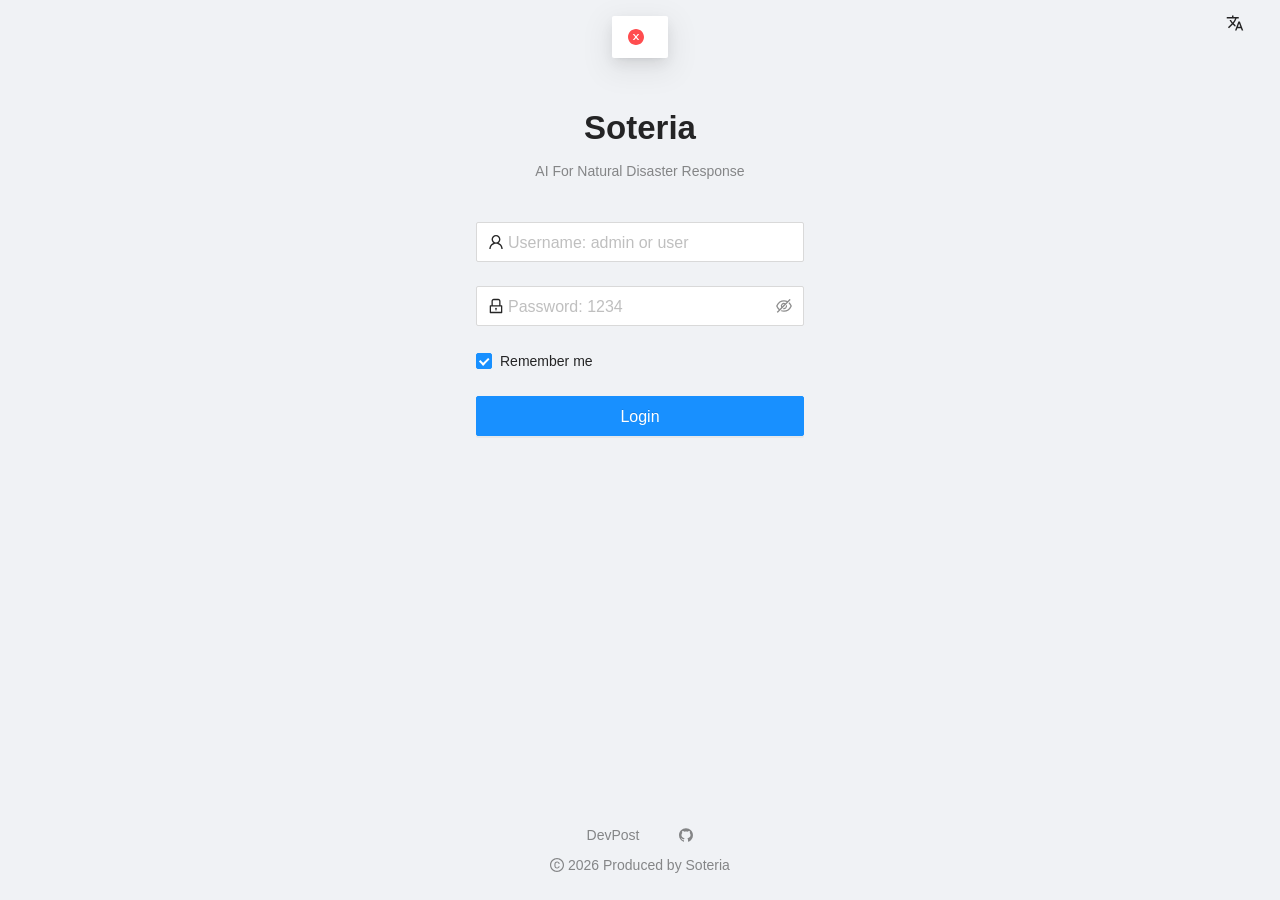
==== dashboard/index.html @ 2364e19b "Deploying to prod from main @ 6a1046cf093e314a1d340c19f1ff20888f587f50 🚀" ====
<!DOCTYPE html>
<html lang="en">
  <head>
    <meta charset="UTF-8" />
    <meta http-equiv="X-UA-Compatible" content="IE=edge" />
    <meta
      name="keywords"
      content="antd,umi,umijs,ant design,Scaffolding, layout, Ant Design, project, Pro, admin, console, homepage, out-of-the-box, middle and back office, solution, component library"
    />
    <meta
      name="description"
      content="
    An out-of-box UI solution for enterprise applications as a React boilerplate."
    />
    <meta
      name="description"
      content="
      Out-of-the-box mid-stage front-end/design solution."
    />
    <meta
      name="viewport"
      content="width=device-width, initial-scale=1.0, maximum-scale=1.0, user-scalable=0"
    />
    <title>Ant Design Pro</title>
    <link rel="icon" href="/favicon.ico" type="image/x-icon" />
    <link rel="stylesheet" href="/umi.eb49c230.css" />
    <script>
      window.routerBase = "/";
    </script>
    <script>
      //! umi version: 3.5.20
    </script>
  </head>
  <body>
    <noscript>
      <div class="noscript-container">
        Hi there! Please
        <div class="noscript-enableJS">
          <a
            href="https://www.enablejavascript.io/en"
            target="_blank"
            rel="noopener noreferrer"
          >
            <b>enable Javascript</b>
          </a>
        </div>
        in your browser to use Ant Design, Out-of-the-box mid-stage front/design
        solution!
      </div>
    </noscript>
    <div id="root">
      <style>
        html,
        body,
        #root {
          height: 100%;
          margin: 0;
          padding: 0;
        }
        #root {
          background-repeat: no-repeat;
          background-size: 100% auto;
        }
        .noscript-container {
          display: flex;
          align-content: center;
          justify-content: center;
          margin-top: 90px;
          font-size: 20px;
          font-family: "Lucida Sans", "Lucida Sans Regular", "Lucida Grande",
            "Lucida Sans Unicode", Geneva, Verdana, sans-serif;
        }
        .noscript-enableJS {
          padding-right: 3px;
          padding-left: 3px;
        }
        .page-loading-warp {
          display: flex;
          align-items: center;
          justify-content: center;
          padding: 98px;
        }
        .ant-spin {
          position: absolute;
          display: none;
          -webkit-box-sizing: border-box;
          box-sizing: border-box;
          margin: 0;
          padding: 0;
          color: rgba(0, 0, 0, 0.65);
          color: #1890ff;
          font-size: 14px;
          font-variant: tabular-nums;
          line-height: 1.5;
          text-align: center;
          list-style: none;
          opacity: 0;
          -webkit-transition: -webkit-transform 0.3s
            cubic-bezier(0.78, 0.14, 0.15, 0.86);
          transition: -webkit-transform 0.3s
            cubic-bezier(0.78, 0.14, 0.15, 0.86);
          transition: transform 0.3s cubic-bezier(0.78, 0.14, 0.15, 0.86);
          transition: transform 0.3s cubic-bezier(0.78, 0.14, 0.15, 0.86),
            -webkit-transform 0.3s cubic-bezier(0.78, 0.14, 0.15, 0.86);
          -webkit-font-feature-settings: "tnum";
          font-feature-settings: "tnum";
        }

        .ant-spin-spinning {
          position: static;
          display: inline-block;
          opacity: 1;
        }

        .ant-spin-dot {
          position: relative;
          display: inline-block;
          width: 20px;
          height: 20px;
          font-size: 20px;
        }

        .ant-spin-dot-item {
          position: absolute;
          display: block;
          width: 9px;
          height: 9px;
          background-color: #1890ff;
          border-radius: 100%;
          -webkit-transform: scale(0.75);
          -ms-transform: scale(0.75);
          transform: scale(0.75);
          -webkit-transform-origin: 50% 50%;
          -ms-transform-origin: 50% 50%;
          transform-origin: 50% 50%;
          opacity: 0.3;
          -webkit-animation: antspinmove 1s infinite linear alternate;
          animation: antSpinMove 1s infinite linear alternate;
        }

        .ant-spin-dot-item:nth-child(1) {
          top: 0;
          left: 0;
        }

        .ant-spin-dot-item:nth-child(2) {
          top: 0;
          right: 0;
          -webkit-animation-delay: 0.4s;
          animation-delay: 0.4s;
        }

        .ant-spin-dot-item:nth-child(3) {
          right: 0;
          bottom: 0;
          -webkit-animation-delay: 0.8s;
          animation-delay: 0.8s;
        }

        .ant-spin-dot-item:nth-child(4) {
          bottom: 0;
          left: 0;
          -webkit-animation-delay: 1.2s;
          animation-delay: 1.2s;
        }

        .ant-spin-dot-spin {
          -webkit-transform: rotate(45deg);
          -ms-transform: rotate(45deg);
          transform: rotate(45deg);
          -webkit-animation: antrotate 1.2s infinite linear;
          animation: antRotate 1.2s infinite linear;
        }

        .ant-spin-lg .ant-spin-dot {
          width: 32px;
          height: 32px;
          font-size: 32px;
        }

        .ant-spin-lg .ant-spin-dot i {
          width: 14px;
          height: 14px;
        }

        @media all and (-ms-high-contrast: none), (-ms-high-contrast: active) {
          .ant-spin-blur {
            background: #fff;
            opacity: 0.5;
          }
        }

        @-webkit-keyframes antSpinMove {
          to {
            opacity: 1;
          }
        }

        @keyframes antSpinMove {
          to {
            opacity: 1;
          }
        }

        @-webkit-keyframes antRotate {
          to {
            -webkit-transform: rotate(405deg);
            transform: rotate(405deg);
          }
        }

        @keyframes antRotate {
          to {
            -webkit-transform: rotate(405deg);
            transform: rotate(405deg);
          }
        }
      </style>
      <div
        style="
          display: flex;
          flex-direction: column;
          align-items: center;
          justify-content: center;
          height: 100%;
          min-height: 420px;
        "
      >
        <img src="/pro_icon.svg" alt="logo" width="256" />
        <div class="page-loading-warp">
          <div class="ant-spin ant-spin-lg ant-spin-spinning">
            <span class="ant-spin-dot ant-spin-dot-spin"
              ><i class="ant-spin-dot-item"></i><i class="ant-spin-dot-item"></i
              ><i class="ant-spin-dot-item"></i><i class="ant-spin-dot-item"></i
            ></span>
          </div>
        </div>
        <div
          style="display: flex; align-items: center; justify-content: center"
        >
          <img
            src="https://gw.alipayobjects.com/zos/rmsportal/KDpgvguMpGfqaHPjicRK.svg"
            width="32"
            style="margin-right: 8px"
          />
          Ant Design
        </div>
      </div>
    </div>

    <script src="/umi.429c5b9d.js"></script>
  </body>
</html>
---- umi.eb49c230.css ----
[class*=ant-]::-ms-clear,[class*=ant-] input::-ms-clear,[class*=ant-] input::-ms-reveal,[class^=ant-]::-ms-clear,[class^=ant-] input::-ms-clear,[class^=ant-] input::-ms-reveal{display:none}body,html{width:100%;height:100%}input::-ms-clear,input::-ms-reveal{display:none}*,:after,:before{box-sizing:border-box}html{font-family:sans-serif;line-height:1.15;-webkit-text-size-adjust:100%;-ms-text-size-adjust:100%;-ms-overflow-style:scrollbar;-webkit-tap-highlight-color:rgba(0,0,0,0)}@-ms-viewport{width:device-width}body{margin:0;color:rgba(0,0,0,.85);font-size:14px;font-family:-apple-system,BlinkMacSystemFont,"Segoe UI",Roboto,"Helvetica Neue",Arial,"Noto Sans",sans-serif,"Apple Color Emoji","Segoe UI Emoji","Segoe UI Symbol","Noto Color Emoji";font-variant:tabular-nums;line-height:1.5715;background-color:#fff;font-feature-settings:"tnum","tnum"}[tabindex="-1"]:focus{outline:none!important}hr{box-sizing:content-box;height:0;overflow:visible}h1,h2,h3,h4,h5,h6{margin-top:0;margin-bottom:.5em;color:rgba(0,0,0,.85);font-weight:500}p{margin-top:0;margin-bottom:1em}abbr[data-original-title],abbr[title]{text-decoration:underline;-webkit-text-decoration:underline dotted;text-decoration:underline dotted;border-bottom:0;cursor:help}address{margin-bottom:1em;font-style:normal;line-height:inherit}input[type=number],input[type=password],input[type=text],textarea{-webkit-appearance:none}dl,ol,ul{margin-top:0;margin-bottom:1em}ol ol,ol ul,ul ol,ul ul{margin-bottom:0}dt{font-weight:500}dd{margin-bottom:.5em;margin-left:0}blockquote{margin:0 0 1em}dfn{font-style:italic}b,strong{font-weight:bolder}small{font-size:80%}sub,sup{position:relative;font-size:75%;line-height:0;vertical-align:baseline}sub{bottom:-.25em}sup{top:-.5em}a{color:#1890ff;text-decoration:none;background-color:transparent;outline:none;cursor:pointer;transition:color .3s;-webkit-text-decoration-skip:objects}a:hover{color:#40a9ff}a:active{color:#096dd9}a:active,a:hover{text-decoration:none;outline:0}a:focus{text-decoration:none;outline:0}a[disabled]{color:rgba(0,0,0,.25);cursor:not-allowed}code,kbd,pre,samp{font-size:1em;font-family:"SFMono-Regular",Consolas,"Liberation Mono",Menlo,Courier,monospace}pre{margin-top:0;margin-bottom:1em;overflow:auto}figure{margin:0 0 1em}img{vertical-align:middle;border-style:none}[role=button],a,area,button,input:not([type=range]),label,select,summary,textarea{touch-action:manipulation}table{border-collapse:collapse}caption{padding-top:.75em;padding-bottom:.3em;color:rgba(0,0,0,.45);text-align:left;caption-side:bottom}button,input,optgroup,select,textarea{margin:0;color:inherit;font-size:inherit;font-family:inherit;line-height:inherit}button,input{overflow:visible}button,select{text-transform:none}[type=reset],[type=submit],button,html [type=button]{-webkit-appearance:button}[type=button]::-moz-focus-inner,[type=reset]::-moz-focus-inner,[type=submit]::-moz-focus-inner,button::-moz-focus-inner{padding:0;border-style:none}input[type=checkbox],input[type=radio]{box-sizing:border-box;padding:0}input[type=date],input[type=datetime-local],input[type=month],input[type=time]{-webkit-appearance:listbox}textarea{overflow:auto;resize:vertical}fieldset{min-width:0;margin:0;padding:0;border:0}legend{display:block;width:100%;max-width:100%;margin-bottom:.5em;padding:0;color:inherit;font-size:1.5em;line-height:inherit;white-space:normal}progress{vertical-align:baseline}[type=number]::-webkit-inner-spin-button,[type=number]::-webkit-outer-spin-button{height:auto}[type=search]{outline-offset:-2px;-webkit-appearance:none}[type=search]::-webkit-search-cancel-button,[type=search]::-webkit-search-decoration{-webkit-appearance:none}::-webkit-file-upload-button{font:inherit;-webkit-appearance:button}output{display:inline-block}summary{display:list-item}template{display:none}[hidden]{display:none!important}mark{padding:.2em;background-color:#feffe6}::selection{color:#fff;background:#1890ff}.clearfix:before{display:table;content:""}.clearfix:after{display:table;clear:both;content:""}.anticon{display:inline-block;color:inherit;font-style:normal;line-height:0;text-align:center;text-transform:none;vertical-align:-.125em;text-rendering:optimizelegibility;-webkit-font-smoothing:antialiased;-moz-osx-font-smoothing:grayscale}.anticon>*{line-height:1}.anticon svg{display:inline-block}.anticon:before{display:none}.anticon .anticon-icon{display:block}.anticon>.anticon{line-height:0;vertical-align:0}.anticon[tabindex]{cursor:pointer}.anticon-spin:before{display:inline-block;animation:loadingCircle 1s linear infinite}.anticon-spin{display:inline-block;animation:loadingCircle 1s linear infinite}.ant-fade-appear,.ant-fade-enter{animation-duration:.2s;animation-fill-mode:both;animation-play-state:paused}.ant-fade-leave{animation-duration:.2s;animation-fill-mode:both;animation-play-state:paused}.ant-fade-appear.ant-fade-appear-active,.ant-fade-enter.ant-fade-enter-active{animation-name:antFadeIn;animation-play-state:running}.ant-fade-leave.ant-fade-leave-active{animation-name:antFadeOut;animation-play-state:running;pointer-events:none}.ant-fade-appear,.ant-fade-enter{opacity:0;animation-timing-function:linear}.ant-fade-leave{animation-timing-function:linear}@keyframes antFadeIn{0%{opacity:0}to{opacity:1}}@keyframes antFadeOut{0%{opacity:1}to{opacity:0}}.ant-move-up-appear,.ant-move-up-enter{animation-duration:.2s;animation-fill-mode:both;animation-play-state:paused}.ant-move-up-leave{animation-duration:.2s;animation-fill-mode:both;animation-play-state:paused}.ant-move-up-appear.ant-move-up-appear-active,.ant-move-up-enter.ant-move-up-enter-active{animation-name:antMoveUpIn;animation-play-state:running}.ant-move-up-leave.ant-move-up-leave-active{animation-name:antMoveUpOut;animation-play-state:running;pointer-events:none}.ant-move-up-appear,.ant-move-up-enter{opacity:0;animation-timing-function:cubic-bezier(.08,.82,.17,1)}.ant-move-up-leave{animation-timing-function:cubic-bezier(.6,.04,.98,.34)}.ant-move-down-appear,.ant-move-down-enter{animation-duration:.2s;animation-fill-mode:both;animation-play-state:paused}.ant-move-down-leave{animation-duration:.2s;animation-fill-mode:both;animation-play-state:paused}.ant-move-down-appear.ant-move-down-appear-active,.ant-move-down-enter.ant-move-down-enter-active{animation-name:antMoveDownIn;animation-play-state:running}.ant-move-down-leave.ant-move-down-leave-active{animation-name:antMoveDownOut;animation-play-state:running;pointer-events:none}.ant-move-down-appear,.ant-move-down-enter{opacity:0;animation-timing-function:cubic-bezier(.08,.82,.17,1)}.ant-move-down-leave{animation-timing-function:cubic-bezier(.6,.04,.98,.34)}.ant-move-left-appear,.ant-move-left-enter{animation-duration:.2s;animation-fill-mode:both;animation-play-state:paused}.ant-move-left-leave{animation-duration:.2s;animation-fill-mode:both;animation-play-state:paused}.ant-move-left-appear.ant-move-left-appear-active,.ant-move-left-enter.ant-move-left-enter-active{animation-name:antMoveLeftIn;animation-play-state:running}.ant-move-left-leave.ant-move-left-leave-active{animation-name:antMoveLeftOut;animation-play-state:running;pointer-events:none}.ant-move-left-appear,.ant-move-left-enter{opacity:0;animation-timing-function:cubic-bezier(.08,.82,.17,1)}.ant-move-left-leave{animation-timing-function:cubic-bezier(.6,.04,.98,.34)}.ant-move-right-appear,.ant-move-right-enter{animation-duration:.2s;animation-fill-mode:both;animation-play-state:paused}.ant-move-right-leave{animation-duration:.2s;animation-fill-mode:both;animation-play-state:paused}.ant-move-right-appear.ant-move-right-appear-active,.ant-move-right-enter.ant-move-right-enter-active{animation-name:antMoveRightIn;animation-play-state:running}.ant-move-right-leave.ant-move-right-leave-active{animation-name:antMoveRightOut;animation-play-state:running;pointer-events:none}.ant-move-right-appear,.ant-move-right-enter{opacity:0;animation-timing-function:cubic-bezier(.08,.82,.17,1)}.ant-move-right-leave{animation-timing-function:cubic-bezier(.6,.04,.98,.34)}@keyframes antMoveDownIn{0%{transform:translateY(100%);transform-origin:0 0;opacity:0}to{transform:translateY(0);transform-origin:0 0;opacity:1}}@keyframes antMoveDownOut{0%{transform:translateY(0);transform-origin:0 0;opacity:1}to{transform:translateY(100%);transform-origin:0 0;opacity:0}}@keyframes antMoveLeftIn{0%{transform:translateX(-100%);transform-origin:0 0;opacity:0}to{transform:translateX(0);transform-origin:0 0;opacity:1}}@keyframes antMoveLeftOut{0%{transform:translateX(0);transform-origin:0 0;opacity:1}to{transform:translateX(-100%);transform-origin:0 0;opacity:0}}@keyframes antMoveRightIn{0%{transform:translateX(100%);transform-origin:0 0;opacity:0}to{transform:translateX(0);transform-origin:0 0;opacity:1}}@keyframes antMoveRightOut{0%{transform:translateX(0);transform-origin:0 0;opacity:1}to{transform:translateX(100%);transform-origin:0 0;opacity:0}}@keyframes antMoveUpIn{0%{transform:translateY(-100%);transform-origin:0 0;opacity:0}to{transform:translateY(0);transform-origin:0 0;opacity:1}}@keyframes antMoveUpOut{0%{transform:translateY(0);transform-origin:0 0;opacity:1}to{transform:translateY(-100%);transform-origin:0 0;opacity:0}}@keyframes loadingCircle{to{transform:rotate(1turn)}}[ant-click-animating-without-extra-node=true],[ant-click-animating=true]{position:relative}html{--antd-wave-shadow-color:#1890ff;--scroll-bar:0}.ant-click-animating-node,[ant-click-animating-without-extra-node=true]:after{position:absolute;top:0;right:0;bottom:0;left:0;display:block;border-radius:inherit;box-shadow:0 0 0 0 #1890ff;box-shadow:0 0 0 0 var(--antd-wave-shadow-color);opacity:.2;animation:fadeEffect 2s cubic-bezier(.08,.82,.17,1),waveEffect .4s cubic-bezier(.08,.82,.17,1);animation-fill-mode:forwards;content:"";pointer-events:none}@keyframes waveEffect{to{box-shadow:0 0 0 #1890ff;box-shadow:0 0 0 6px #1890ff;box-shadow:0 0 0 6px var(--antd-wave-shadow-color)}}@keyframes fadeEffect{to{opacity:0}}.ant-slide-up-appear,.ant-slide-up-enter{animation-duration:.2s;animation-fill-mode:both;animation-play-state:paused}.ant-slide-up-leave{animation-duration:.2s;animation-fill-mode:both;animation-play-state:paused}.ant-slide-up-appear.ant-slide-up-appear-active,.ant-slide-up-enter.ant-slide-up-enter-active{animation-name:antSlideUpIn;animation-play-state:running}.ant-slide-up-leave.ant-slide-up-leave-active{animation-name:antSlideUpOut;animation-play-state:running;pointer-events:none}.ant-slide-up-appear,.ant-slide-up-enter{opacity:0;animation-timing-function:cubic-bezier(.23,1,.32,1)}.ant-slide-up-leave{animation-timing-function:cubic-bezier(.755,.05,.855,.06)}.ant-slide-down-appear,.ant-slide-down-enter{animation-duration:.2s;animation-fill-mode:both;animation-play-state:paused}.ant-slide-down-leave{animation-duration:.2s;animation-fill-mode:both;animation-play-state:paused}.ant-slide-down-appear.ant-slide-down-appear-active,.ant-slide-down-enter.ant-slide-down-enter-active{animation-name:antSlideDownIn;animation-play-state:running}.ant-slide-down-leave.ant-slide-down-leave-active{animation-name:antSlideDownOut;animation-play-state:running;pointer-events:none}.ant-slide-down-appear,.ant-slide-down-enter{opacity:0;animation-timing-function:cubic-bezier(.23,1,.32,1)}.ant-slide-down-leave{animation-timing-function:cubic-bezier(.755,.05,.855,.06)}.ant-slide-left-appear,.ant-slide-left-enter{animation-duration:.2s;animation-fill-mode:both;animation-play-state:paused}.ant-slide-left-leave{animation-duration:.2s;animation-fill-mode:both;animation-play-state:paused}.ant-slide-left-appear.ant-slide-left-appear-active,.ant-slide-left-enter.ant-slide-left-enter-active{animation-name:antSlideLeftIn;animation-play-state:running}.ant-slide-left-leave.ant-slide-left-leave-active{animation-name:antSlideLeftOut;animation-play-state:running;pointer-events:none}.ant-slide-left-appear,.ant-slide-left-enter{opacity:0;animation-timing-function:cubic-bezier(.23,1,.32,1)}.ant-slide-left-leave{animation-timing-function:cubic-bezier(.755,.05,.855,.06)}.ant-slide-right-appear,.ant-slide-right-enter{animation-duration:.2s;animation-fill-mode:both;animation-play-state:paused}.ant-slide-right-leave{animation-duration:.2s;animation-fill-mode:both;animation-play-state:paused}.ant-slide-right-appear.ant-slide-right-appear-active,.ant-slide-right-enter.ant-slide-right-enter-active{animation-name:antSlideRightIn;animation-play-state:running}.ant-slide-right-leave.ant-slide-right-leave-active{animation-name:antSlideRightOut;animation-play-state:running;pointer-events:none}.ant-slide-right-appear,.ant-slide-right-enter{opacity:0;animation-timing-function:cubic-bezier(.23,1,.32,1)}.ant-slide-right-leave{animation-timing-function:cubic-bezier(.755,.05,.855,.06)}@keyframes antSlideUpIn{0%{transform:scaleY(.8);transform-origin:0 0;opacity:0}to{transform:scaleY(1);transform-origin:0 0;opacity:1}}@keyframes antSlideUpOut{0%{transform:scaleY(1);transform-origin:0 0;opacity:1}to{transform:scaleY(.8);transform-origin:0 0;opacity:0}}@keyframes antSlideDownIn{0%{transform:scaleY(.8);transform-origin:100% 100%;opacity:0}to{transform:scaleY(1);transform-origin:100% 100%;opacity:1}}@keyframes antSlideDownOut{0%{transform:scaleY(1);transform-origin:100% 100%;opacity:1}to{transform:scaleY(.8);transform-origin:100% 100%;opacity:0}}@keyframes antSlideLeftIn{0%{transform:scaleX(.8);transform-origin:0 0;opacity:0}to{transform:scaleX(1);transform-origin:0 0;opacity:1}}@keyframes antSlideLeftOut{0%{transform:scaleX(1);transform-origin:0 0;opacity:1}to{transform:scaleX(.8);transform-origin:0 0;opacity:0}}@keyframes antSlideRightIn{0%{transform:scaleX(.8);transform-origin:100% 0;opacity:0}to{transform:scaleX(1);transform-origin:100% 0;opacity:1}}@keyframes antSlideRightOut{0%{transform:scaleX(1);transform-origin:100% 0;opacity:1}to{transform:scaleX(.8);transform-origin:100% 0;opacity:0}}.ant-zoom-appear,.ant-zoom-enter{animation-duration:.2s;animation-fill-mode:both;animation-play-state:paused}.ant-zoom-leave{animation-duration:.2s;animation-fill-mode:both;animation-play-state:paused}.ant-zoom-appear.ant-zoom-appear-active,.ant-zoom-enter.ant-zoom-enter-active{animation-name:antZoomIn;animation-play-state:running}.ant-zoom-leave.ant-zoom-leave-active{animation-name:antZoomOut;animation-play-state:running;pointer-events:none}.ant-zoom-appear,.ant-zoom-enter{transform:scale(0);opacity:0;animation-timing-function:cubic-bezier(.08,.82,.17,1)}.ant-zoom-appear-prepare,.ant-zoom-enter-prepare{transform:none}.ant-zoom-leave{animation-timing-function:cubic-bezier(.78,.14,.15,.86)}.ant-zoom-big-appear,.ant-zoom-big-enter{animation-duration:.2s;animation-fill-mode:both;animation-play-state:paused}.ant-zoom-big-leave{animation-duration:.2s;animation-fill-mode:both;animation-play-state:paused}.ant-zoom-big-appear.ant-zoom-big-appear-active,.ant-zoom-big-enter.ant-zoom-big-enter-active{animation-name:antZoomBigIn;animation-play-state:running}.ant-zoom-big-leave.ant-zoom-big-leave-active{animation-name:antZoomBigOut;animation-play-state:running;pointer-events:none}.ant-zoom-big-appear,.ant-zoom-big-enter{transform:scale(0);opacity:0;animation-timing-function:cubic-bezier(.08,.82,.17,1)}.ant-zoom-big-appear-prepare,.ant-zoom-big-enter-prepare{transform:none}.ant-zoom-big-leave{animation-timing-function:cubic-bezier(.78,.14,.15,.86)}.ant-zoom-big-fast-appear,.ant-zoom-big-fast-enter{animation-duration:.1s;animation-fill-mode:both;animation-play-state:paused}.ant-zoom-big-fast-leave{animation-duration:.1s;animation-fill-mode:both;animation-play-state:paused}.ant-zoom-big-fast-appear.ant-zoom-big-fast-appear-active,.ant-zoom-big-fast-enter.ant-zoom-big-fast-enter-active{animation-name:antZoomBigIn;animation-play-state:running}.ant-zoom-big-fast-leave.ant-zoom-big-fast-leave-active{animation-name:antZoomBigOut;animation-play-state:running;pointer-events:none}.ant-zoom-big-fast-appear,.ant-zoom-big-fast-enter{transform:scale(0);opacity:0;animation-timing-function:cubic-bezier(.08,.82,.17,1)}.ant-zoom-big-fast-appear-prepare,.ant-zoom-big-fast-enter-prepare{transform:none}.ant-zoom-big-fast-leave{animation-timing-function:cubic-bezier(.78,.14,.15,.86)}.ant-zoom-up-appear,.ant-zoom-up-enter{animation-duration:.2s;animation-fill-mode:both;animation-play-state:paused}.ant-zoom-up-leave{animation-duration:.2s;animation-fill-mode:both;animation-play-state:paused}.ant-zoom-up-appear.ant-zoom-up-appear-active,.ant-zoom-up-enter.ant-zoom-up-enter-active{animation-name:antZoomUpIn;animation-play-state:running}.ant-zoom-up-leave.ant-zoom-up-leave-active{animation-name:antZoomUpOut;animation-play-state:running;pointer-events:none}.ant-zoom-up-appear,.ant-zoom-up-enter{transform:scale(0);opacity:0;animation-timing-function:cubic-bezier(.08,.82,.17,1)}.ant-zoom-up-appear-prepare,.ant-zoom-up-enter-prepare{transform:none}.ant-zoom-up-leave{animation-timing-function:cubic-bezier(.78,.14,.15,.86)}.ant-zoom-down-appear,.ant-zoom-down-enter{animation-duration:.2s;animation-fill-mode:both;animation-play-state:paused}.ant-zoom-down-leave{animation-duration:.2s;animation-fill-mode:both;animation-play-state:paused}.ant-zoom-down-appear.ant-zoom-down-appear-active,.ant-zoom-down-enter.ant-zoom-down-enter-active{animation-name:antZoomDownIn;animation-play-state:running}.ant-zoom-down-leave.ant-zoom-down-leave-active{animation-name:antZoomDownOut;animation-play-state:running;pointer-events:none}.ant-zoom-down-appear,.ant-zoom-down-enter{transform:scale(0);opacity:0;animation-timing-function:cubic-bezier(.08,.82,.17,1)}.ant-zoom-down-appear-prepare,.ant-zoom-down-enter-prepare{transform:none}.ant-zoom-down-leave{animation-timing-function:cubic-bezier(.78,.14,.15,.86)}.ant-zoom-left-appear,.ant-zoom-left-enter{animation-duration:.2s;animation-fill-mode:both;animation-play-state:paused}.ant-zoom-left-leave{animation-duration:.2s;animation-fill-mode:both;animation-play-state:paused}.ant-zoom-left-appear.ant-zoom-left-appear-active,.ant-zoom-left-enter.ant-zoom-left-enter-active{animation-name:antZoomLeftIn;animation-play-state:running}.ant-zoom-left-leave.ant-zoom-left-leave-active{animation-name:antZoomLeftOut;animation-play-state:running;pointer-events:none}.ant-zoom-left-appear,.ant-zoom-left-enter{transform:scale(0);opacity:0;animation-timing-function:cubic-bezier(.08,.82,.17,1)}.ant-zoom-left-appear-prepare,.ant-zoom-left-enter-prepare{transform:none}.ant-zoom-left-leave{animation-timing-function:cubic-bezier(.78,.14,.15,.86)}.ant-zoom-right-appear,.ant-zoom-right-enter{animation-duration:.2s;animation-fill-mode:both;animation-play-state:paused}.ant-zoom-right-leave{animation-duration:.2s;animation-fill-mode:both;animation-play-state:paused}.ant-zoom-right-appear.ant-zoom-right-appear-active,.ant-zoom-right-enter.ant-zoom-right-enter-active{animation-name:antZoomRightIn;animation-play-state:running}.ant-zoom-right-leave.ant-zoom-right-leave-active{animation-name:antZoomRightOut;animation-play-state:running;pointer-events:none}.ant-zoom-right-appear,.ant-zoom-right-enter{transform:scale(0);opacity:0;animation-timing-function:cubic-bezier(.08,.82,.17,1)}.ant-zoom-right-appear-prepare,.ant-zoom-right-enter-prepare{transform:none}.ant-zoom-right-leave{animation-timing-function:cubic-bezier(.78,.14,.15,.86)}@keyframes antZoomIn{0%{transform:scale(.2);opacity:0}to{transform:scale(1);opacity:1}}@keyframes antZoomOut{0%{transform:scale(1)}to{transform:scale(.2);opacity:0}}@keyframes antZoomBigIn{0%{transform:scale(.8);opacity:0}to{transform:scale(1);opacity:1}}@keyframes antZoomBigOut{0%{transform:scale(1)}to{transform:scale(.8);opacity:0}}@keyframes antZoomUpIn{0%{transform:scale(.8);transform-origin:50% 0;opacity:0}to{transform:scale(1);transform-origin:50% 0}}@keyframes antZoomUpOut{0%{transform:scale(1);transform-origin:50% 0}to{transform:scale(.8);transform-origin:50% 0;opacity:0}}@keyframes antZoomLeftIn{0%{transform:scale(.8);transform-origin:0 50%;opacity:0}to{transform:scale(1);transform-origin:0 50%}}@keyframes antZoomLeftOut{0%{transform:scale(1);transform-origin:0 50%}to{transform:scale(.8);transform-origin:0 50%;opacity:0}}@keyframes antZoomRightIn{0%{transform:scale(.8);transform-origin:100% 50%;opacity:0}to{transform:scale(1);transform-origin:100% 50%}}@keyframes antZoomRightOut{0%{transform:scale(1);transform-origin:100% 50%}to{transform:scale(.8);transform-origin:100% 50%;opacity:0}}@keyframes antZoomDownIn{0%{transform:scale(.8);transform-origin:50% 100%;opacity:0}to{transform:scale(1);transform-origin:50% 100%}}@keyframes antZoomDownOut{0%{transform:scale(1);transform-origin:50% 100%}to{transform:scale(.8);transform-origin:50% 100%;opacity:0}}.ant-motion-collapse-legacy{overflow:hidden}.ant-motion-collapse-legacy-active{transition:height .2s cubic-bezier(.645,.045,.355,1),opacity .2s cubic-bezier(.645,.045,.355,1)!important}.ant-motion-collapse{overflow:hidden;transition:height .2s cubic-bezier(.645,.045,.355,1),opacity .2s cubic-bezier(.645,.045,.355,1)!important}.ant-btn{line-height:1.5715;position:relative;display:inline-block;font-weight:400;white-space:nowrap;text-align:center;background-image:none;box-shadow:0 2px 0 rgba(0,0,0,.015);cursor:pointer;transition:all .3s cubic-bezier(.645,.045,.355,1);-webkit-user-select:none;-moz-user-select:none;-ms-user-select:none;user-select:none;touch-action:manipulation;height:32px;padding:4px 15px;font-size:14px;border-radius:2px;color:rgba(0,0,0,.85);border:1px solid #d9d9d9;background:#fff}.ant-btn>.anticon{line-height:1}.ant-btn,.ant-btn:active,.ant-btn:focus{outline:0}.ant-btn:not([disabled]):hover{text-decoration:none}.ant-btn:not([disabled]):active{outline:0;box-shadow:none}.ant-btn[disabled]{cursor:not-allowed}.ant-btn[disabled]>*{pointer-events:none}.ant-btn-lg{height:40px;padding:6.4px 15px;font-size:16px;border-radius:2px}.ant-btn-sm{height:24px;padding:0 7px;font-size:14px;border-radius:2px}.ant-btn>a:only-child{color:currentcolor}.ant-btn>a:only-child:after{position:absolute;top:0;right:0;bottom:0;left:0;background:transparent;content:""}.ant-btn:focus,.ant-btn:hover{color:#40a9ff;border-color:#40a9ff;background:#fff}.ant-btn:focus>a:only-child,.ant-btn:hover>a:only-child{color:currentcolor}.ant-btn:focus>a:only-child:after,.ant-btn:hover>a:only-child:after{position:absolute;top:0;right:0;bottom:0;left:0;background:transparent;content:""}.ant-btn:active{color:#096dd9;border-color:#096dd9;background:#fff}.ant-btn:active>a:only-child{color:currentcolor}.ant-btn:active>a:only-child:after{position:absolute;top:0;right:0;bottom:0;left:0;background:transparent;content:""}.ant-btn[disabled],.ant-btn[disabled]:active,.ant-btn[disabled]:focus,.ant-btn[disabled]:hover{color:rgba(0,0,0,.25);border-color:#d9d9d9;background:#f5f5f5;text-shadow:none;box-shadow:none}.ant-btn[disabled]:active>a:only-child,.ant-btn[disabled]:focus>a:only-child,.ant-btn[disabled]:hover>a:only-child,.ant-btn[disabled]>a:only-child{color:currentcolor}.ant-btn[disabled]:active>a:only-child:after,.ant-btn[disabled]:focus>a:only-child:after,.ant-btn[disabled]:hover>a:only-child:after,.ant-btn[disabled]>a:only-child:after{position:absolute;top:0;right:0;bottom:0;left:0;background:transparent;content:""}.ant-btn:active,.ant-btn:focus,.ant-btn:hover{text-decoration:none;background:#fff}.ant-btn>span{display:inline-block}.ant-btn-primary{color:#fff;border-color:#1890ff;background:#1890ff;text-shadow:0 -1px 0 rgba(0,0,0,.12);box-shadow:0 2px 0 rgba(0,0,0,.045)}.ant-btn-primary>a:only-child{color:currentcolor}.ant-btn-primary>a:only-child:after{position:absolute;top:0;right:0;bottom:0;left:0;background:transparent;content:""}.ant-btn-primary:focus,.ant-btn-primary:hover{color:#fff;border-color:#40a9ff;background:#40a9ff}.ant-btn-primary:focus>a:only-child,.ant-btn-primary:hover>a:only-child{color:currentcolor}.ant-btn-primary:focus>a:only-child:after,.ant-btn-primary:hover>a:only-child:after{position:absolute;top:0;right:0;bottom:0;left:0;background:transparent;content:""}.ant-btn-primary:active{color:#fff;border-color:#096dd9;background:#096dd9}.ant-btn-primary:active>a:only-child{color:currentcolor}.ant-btn-primary:active>a:only-child:after{position:absolute;top:0;right:0;bottom:0;left:0;background:transparent;content:""}.ant-btn-primary[disabled],.ant-btn-primary[disabled]:active,.ant-btn-primary[disabled]:focus,.ant-btn-primary[disabled]:hover{color:rgba(0,0,0,.25);border-color:#d9d9d9;background:#f5f5f5;text-shadow:none;box-shadow:none}.ant-btn-primary[disabled]:active>a:only-child,.ant-btn-primary[disabled]:focus>a:only-child,.ant-btn-primary[disabled]:hover>a:only-child,.ant-btn-primary[disabled]>a:only-child{color:currentcolor}.ant-btn-primary[disabled]:active>a:only-child:after,.ant-btn-primary[disabled]:focus>a:only-child:after,.ant-btn-primary[disabled]:hover>a:only-child:after,.ant-btn-primary[disabled]>a:only-child:after{position:absolute;top:0;right:0;bottom:0;left:0;background:transparent;content:""}.ant-btn-group .ant-btn-primary:not(:first-child):not(:last-child){border-right-color:#40a9ff;border-left-color:#40a9ff}.ant-btn-group .ant-btn-primary:not(:first-child):not(:last-child):disabled{border-color:#d9d9d9}.ant-btn-group .ant-btn-primary:first-child:not(:last-child){border-right-color:#40a9ff}.ant-btn-group .ant-btn-primary:first-child:not(:last-child)[disabled]{border-right-color:#d9d9d9}.ant-btn-group .ant-btn-primary+.ant-btn-primary,.ant-btn-group .ant-btn-primary:last-child:not(:first-child){border-left-color:#40a9ff}.ant-btn-group .ant-btn-primary+.ant-btn-primary[disabled],.ant-btn-group .ant-btn-primary:last-child:not(:first-child)[disabled]{border-left-color:#d9d9d9}.ant-btn-ghost{color:rgba(0,0,0,.85);border-color:#d9d9d9;background:transparent}.ant-btn-ghost>a:only-child{color:currentcolor}.ant-btn-ghost>a:only-child:after{position:absolute;top:0;right:0;bottom:0;left:0;background:transparent;content:""}.ant-btn-ghost:focus,.ant-btn-ghost:hover{color:#40a9ff;border-color:#40a9ff;background:transparent}.ant-btn-ghost:focus>a:only-child,.ant-btn-ghost:hover>a:only-child{color:currentcolor}.ant-btn-ghost:focus>a:only-child:after,.ant-btn-ghost:hover>a:only-child:after{position:absolute;top:0;right:0;bottom:0;left:0;background:transparent;content:""}.ant-btn-ghost:active{color:#096dd9;border-color:#096dd9;background:transparent}.ant-btn-ghost:active>a:only-child{color:currentcolor}.ant-btn-ghost:active>a:only-child:after{position:absolute;top:0;right:0;bottom:0;left:0;background:transparent;content:""}.ant-btn-ghost[disabled],.ant-btn-ghost[disabled]:active,.ant-btn-ghost[disabled]:focus,.ant-btn-ghost[disabled]:hover{color:rgba(0,0,0,.25);border-color:#d9d9d9;background:#f5f5f5;text-shadow:none;box-shadow:none}.ant-btn-ghost[disabled]:active>a:only-child,.ant-btn-ghost[disabled]:focus>a:only-child,.ant-btn-ghost[disabled]:hover>a:only-child,.ant-btn-ghost[disabled]>a:only-child{color:currentcolor}.ant-btn-ghost[disabled]:active>a:only-child:after,.ant-btn-ghost[disabled]:focus>a:only-child:after,.ant-btn-ghost[disabled]:hover>a:only-child:after,.ant-btn-ghost[disabled]>a:only-child:after{position:absolute;top:0;right:0;bottom:0;left:0;background:transparent;content:""}.ant-btn-dashed{color:rgba(0,0,0,.85);border-color:#d9d9d9;background:#fff;border-style:dashed}.ant-btn-dashed>a:only-child{color:currentcolor}.ant-btn-dashed>a:only-child:after{position:absolute;top:0;right:0;bottom:0;left:0;background:transparent;content:""}.ant-btn-dashed:focus,.ant-btn-dashed:hover{color:#40a9ff;border-color:#40a9ff;background:#fff}.ant-btn-dashed:focus>a:only-child,.ant-btn-dashed:hover>a:only-child{color:currentcolor}.ant-btn-dashed:focus>a:only-child:after,.ant-btn-dashed:hover>a:only-child:after{position:absolute;top:0;right:0;bottom:0;left:0;background:transparent;content:""}.ant-btn-dashed:active{color:#096dd9;border-color:#096dd9;background:#fff}.ant-btn-dashed:active>a:only-child{color:currentcolor}.ant-btn-dashed:active>a:only-child:after{position:absolute;top:0;right:0;bottom:0;left:0;background:transparent;content:""}.ant-btn-dashed[disabled],.ant-btn-dashed[disabled]:active,.ant-btn-dashed[disabled]:focus,.ant-btn-dashed[disabled]:hover{color:rgba(0,0,0,.25);border-color:#d9d9d9;background:#f5f5f5;text-shadow:none;box-shadow:none}.ant-btn-dashed[disabled]:active>a:only-child,.ant-btn-dashed[disabled]:focus>a:only-child,.ant-btn-dashed[disabled]:hover>a:only-child,.ant-btn-dashed[disabled]>a:only-child{color:currentcolor}.ant-btn-dashed[disabled]:active>a:only-child:after,.ant-btn-dashed[disabled]:focus>a:only-child:after,.ant-btn-dashed[disabled]:hover>a:only-child:after,.ant-btn-dashed[disabled]>a:only-child:after{position:absolute;top:0;right:0;bottom:0;left:0;background:transparent;content:""}.ant-btn-danger{color:#fff;border-color:#ff4d4f;background:#ff4d4f;text-shadow:0 -1px 0 rgba(0,0,0,.12);box-shadow:0 2px 0 rgba(0,0,0,.045)}.ant-btn-danger>a:only-child{color:currentcolor}.ant-btn-danger>a:only-child:after{position:absolute;top:0;right:0;bottom:0;left:0;background:transparent;content:""}.ant-btn-danger:focus,.ant-btn-danger:hover{color:#fff;border-color:#ff7875;background:#ff7875}.ant-btn-danger:focus>a:only-child,.ant-btn-danger:hover>a:only-child{color:currentcolor}.ant-btn-danger:focus>a:only-child:after,.ant-btn-danger:hover>a:only-child:after{position:absolute;top:0;right:0;bottom:0;left:0;background:transparent;content:""}.ant-btn-danger:active{color:#fff;border-color:#d9363e;background:#d9363e}.ant-btn-danger:active>a:only-child{color:currentcolor}.ant-btn-danger:active>a:only-child:after{position:absolute;top:0;right:0;bottom:0;left:0;background:transparent;content:""}.ant-btn-danger[disabled],.ant-btn-danger[disabled]:active,.ant-btn-danger[disabled]:focus,.ant-btn-danger[disabled]:hover{color:rgba(0,0,0,.25);border-color:#d9d9d9;background:#f5f5f5;text-shadow:none;box-shadow:none}.ant-btn-danger[disabled]:active>a:only-child,.ant-btn-danger[disabled]:focus>a:only-child,.ant-btn-danger[disabled]:hover>a:only-child,.ant-btn-danger[disabled]>a:only-child{color:currentcolor}.ant-btn-danger[disabled]:active>a:only-child:after,.ant-btn-danger[disabled]:focus>a:only-child:after,.ant-btn-danger[disabled]:hover>a:only-child:after,.ant-btn-danger[disabled]>a:only-child:after{position:absolute;top:0;right:0;bottom:0;left:0;background:transparent;content:""}.ant-btn-link{color:#1890ff;border-color:transparent;background:transparent;box-shadow:none}.ant-btn-link>a:only-child{color:currentcolor}.ant-btn-link>a:only-child:after{position:absolute;top:0;right:0;bottom:0;left:0;background:transparent;content:""}.ant-btn-link:focus,.ant-btn-link:hover{color:#40a9ff;border-color:#40a9ff;background:transparent}.ant-btn-link:focus>a:only-child,.ant-btn-link:hover>a:only-child{color:currentcolor}.ant-btn-link:focus>a:only-child:after,.ant-btn-link:hover>a:only-child:after{position:absolute;top:0;right:0;bottom:0;left:0;background:transparent;content:""}.ant-btn-link:active{color:#096dd9;border-color:#096dd9;background:transparent}.ant-btn-link:active>a:only-child{color:currentcolor}.ant-btn-link:active>a:only-child:after{position:absolute;top:0;right:0;bottom:0;left:0;background:transparent;content:""}.ant-btn-link[disabled],.ant-btn-link[disabled]:active,.ant-btn-link[disabled]:focus,.ant-btn-link[disabled]:hover{border-color:#d9d9d9;background:#f5f5f5}.ant-btn-link:hover{background:transparent}.ant-btn-link:active,.ant-btn-link:focus,.ant-btn-link:hover{border-color:transparent}.ant-btn-link[disabled],.ant-btn-link[disabled]:active,.ant-btn-link[disabled]:focus,.ant-btn-link[disabled]:hover{color:rgba(0,0,0,.25);border-color:transparent;background:transparent;text-shadow:none;box-shadow:none}.ant-btn-link[disabled]:active>a:only-child,.ant-btn-link[disabled]:focus>a:only-child,.ant-btn-link[disabled]:hover>a:only-child,.ant-btn-link[disabled]>a:only-child{color:currentcolor}.ant-btn-link[disabled]:active>a:only-child:after,.ant-btn-link[disabled]:focus>a:only-child:after,.ant-btn-link[disabled]:hover>a:only-child:after,.ant-btn-link[disabled]>a:only-child:after{position:absolute;top:0;right:0;bottom:0;left:0;background:transparent;content:""}.ant-btn-text{color:rgba(0,0,0,.85);border-color:transparent;background:transparent;box-shadow:none}.ant-btn-text>a:only-child{color:currentcolor}.ant-btn-text>a:only-child:after{position:absolute;top:0;right:0;bottom:0;left:0;background:transparent;content:""}.ant-btn-text:focus,.ant-btn-text:hover{color:#40a9ff;border-color:#40a9ff;background:transparent}.ant-btn-text:focus>a:only-child,.ant-btn-text:hover>a:only-child{color:currentcolor}.ant-btn-text:focus>a:only-child:after,.ant-btn-text:hover>a:only-child:after{position:absolute;top:0;right:0;bottom:0;left:0;background:transparent;content:""}.ant-btn-text:active{color:#096dd9;border-color:#096dd9;background:transparent}.ant-btn-text:active>a:only-child{color:currentcolor}.ant-btn-text:active>a:only-child:after{position:absolute;top:0;right:0;bottom:0;left:0;background:transparent;content:""}.ant-btn-text[disabled],.ant-btn-text[disabled]:active,.ant-btn-text[disabled]:focus,.ant-btn-text[disabled]:hover{border-color:#d9d9d9;background:#f5f5f5}.ant-btn-text:focus,.ant-btn-text:hover{color:rgba(0,0,0,.85);background:rgba(0,0,0,.018);border-color:transparent}.ant-btn-text:active{color:rgba(0,0,0,.85);background:rgba(0,0,0,.028);border-color:transparent}.ant-btn-text[disabled],.ant-btn-text[disabled]:active,.ant-btn-text[disabled]:focus,.ant-btn-text[disabled]:hover{color:rgba(0,0,0,.25);border-color:transparent;background:transparent;text-shadow:none;box-shadow:none}.ant-btn-text[disabled]:active>a:only-child,.ant-btn-text[disabled]:focus>a:only-child,.ant-btn-text[disabled]:hover>a:only-child,.ant-btn-text[disabled]>a:only-child{color:currentcolor}.ant-btn-text[disabled]:active>a:only-child:after,.ant-btn-text[disabled]:focus>a:only-child:after,.ant-btn-text[disabled]:hover>a:only-child:after,.ant-btn-text[disabled]>a:only-child:after{position:absolute;top:0;right:0;bottom:0;left:0;background:transparent;content:""}.ant-btn-dangerous{color:#ff4d4f;border-color:#ff4d4f;background:#fff}.ant-btn-dangerous>a:only-child{color:currentcolor}.ant-btn-dangerous>a:only-child:after{position:absolute;top:0;right:0;bottom:0;left:0;background:transparent;content:""}.ant-btn-dangerous:focus,.ant-btn-dangerous:hover{color:#ff7875;border-color:#ff7875;background:#fff}.ant-btn-dangerous:focus>a:only-child,.ant-btn-dangerous:hover>a:only-child{color:currentcolor}.ant-btn-dangerous:focus>a:only-child:after,.ant-btn-dangerous:hover>a:only-child:after{position:absolute;top:0;right:0;bottom:0;left:0;background:transparent;content:""}.ant-btn-dangerous:active{color:#d9363e;border-color:#d9363e;background:#fff}.ant-btn-dangerous:active>a:only-child{color:currentcolor}.ant-btn-dangerous:active>a:only-child:after{position:absolute;top:0;right:0;bottom:0;left:0;background:transparent;content:""}.ant-btn-dangerous[disabled],.ant-btn-dangerous[disabled]:active,.ant-btn-dangerous[disabled]:focus,.ant-btn-dangerous[disabled]:hover{color:rgba(0,0,0,.25);border-color:#d9d9d9;background:#f5f5f5;text-shadow:none;box-shadow:none}.ant-btn-dangerous[disabled]:active>a:only-child,.ant-btn-dangerous[disabled]:focus>a:only-child,.ant-btn-dangerous[disabled]:hover>a:only-child,.ant-btn-dangerous[disabled]>a:only-child{color:currentcolor}.ant-btn-dangerous[disabled]:active>a:only-child:after,.ant-btn-dangerous[disabled]:focus>a:only-child:after,.ant-btn-dangerous[disabled]:hover>a:only-child:after,.ant-btn-dangerous[disabled]>a:only-child:after{position:absolute;top:0;right:0;bottom:0;left:0;background:transparent;content:""}.ant-btn-dangerous.ant-btn-primary{color:#fff;border-color:#ff4d4f;background:#ff4d4f;text-shadow:0 -1px 0 rgba(0,0,0,.12);box-shadow:0 2px 0 rgba(0,0,0,.045)}.ant-btn-dangerous.ant-btn-primary>a:only-child{color:currentcolor}.ant-btn-dangerous.ant-btn-primary>a:only-child:after{position:absolute;top:0;right:0;bottom:0;left:0;background:transparent;content:""}.ant-btn-dangerous.ant-btn-primary:focus,.ant-btn-dangerous.ant-btn-primary:hover{color:#fff;border-color:#ff7875;background:#ff7875}.ant-btn-dangerous.ant-btn-primary:focus>a:only-child,.ant-btn-dangerous.ant-btn-primary:hover>a:only-child{color:currentcolor}.ant-btn-dangerous.ant-btn-primary:focus>a:only-child:after,.ant-btn-dangerous.ant-btn-primary:hover>a:only-child:after{position:absolute;top:0;right:0;bottom:0;left:0;background:transparent;content:""}.ant-btn-dangerous.ant-btn-primary:active{color:#fff;border-color:#d9363e;background:#d9363e}.ant-btn-dangerous.ant-btn-primary:active>a:only-child{color:currentcolor}.ant-btn-dangerous.ant-btn-primary:active>a:only-child:after{position:absolute;top:0;right:0;bottom:0;left:0;background:transparent;content:""}.ant-btn-dangerous.ant-btn-primary[disabled],.ant-btn-dangerous.ant-btn-primary[disabled]:active,.ant-btn-dangerous.ant-btn-primary[disabled]:focus,.ant-btn-dangerous.ant-btn-primary[disabled]:hover{color:rgba(0,0,0,.25);border-color:#d9d9d9;background:#f5f5f5;text-shadow:none;box-shadow:none}.ant-btn-dangerous.ant-btn-primary[disabled]:active>a:only-child,.ant-btn-dangerous.ant-btn-primary[disabled]:focus>a:only-child,.ant-btn-dangerous.ant-btn-primary[disabled]:hover>a:only-child,.ant-btn-dangerous.ant-btn-primary[disabled]>a:only-child{color:currentcolor}.ant-btn-dangerous.ant-btn-primary[disabled]:active>a:only-child:after,.ant-btn-dangerous.ant-btn-primary[disabled]:focus>a:only-child:after,.ant-btn-dangerous.ant-btn-primary[disabled]:hover>a:only-child:after,.ant-btn-dangerous.ant-btn-primary[disabled]>a:only-child:after{position:absolute;top:0;right:0;bottom:0;left:0;background:transparent;content:""}.ant-btn-dangerous.ant-btn-link{color:#ff4d4f;border-color:transparent;background:transparent;box-shadow:none}.ant-btn-dangerous.ant-btn-link>a:only-child{color:currentcolor}.ant-btn-dangerous.ant-btn-link>a:only-child:after{position:absolute;top:0;right:0;bottom:0;left:0;background:transparent;content:""}.ant-btn-dangerous.ant-btn-link:focus,.ant-btn-dangerous.ant-btn-link:hover{color:#40a9ff;border-color:#40a9ff}.ant-btn-dangerous.ant-btn-link:active{color:#096dd9;border-color:#096dd9}.ant-btn-dangerous.ant-btn-link[disabled],.ant-btn-dangerous.ant-btn-link[disabled]:active,.ant-btn-dangerous.ant-btn-link[disabled]:focus,.ant-btn-dangerous.ant-btn-link[disabled]:hover{border-color:#d9d9d9;background:#f5f5f5}.ant-btn-dangerous.ant-btn-link:focus,.ant-btn-dangerous.ant-btn-link:hover{color:#ff7875;border-color:transparent;background:transparent}.ant-btn-dangerous.ant-btn-link:focus>a:only-child,.ant-btn-dangerous.ant-btn-link:hover>a:only-child{color:currentcolor}.ant-btn-dangerous.ant-btn-link:focus>a:only-child:after,.ant-btn-dangerous.ant-btn-link:hover>a:only-child:after{position:absolute;top:0;right:0;bottom:0;left:0;background:transparent;content:""}.ant-btn-dangerous.ant-btn-link:active{color:#d9363e;border-color:transparent;background:transparent}.ant-btn-dangerous.ant-btn-link:active>a:only-child{color:currentcolor}.ant-btn-dangerous.ant-btn-link:active>a:only-child:after{position:absolute;top:0;right:0;bottom:0;left:0;background:transparent;content:""}.ant-btn-dangerous.ant-btn-link[disabled],.ant-btn-dangerous.ant-btn-link[disabled]:active,.ant-btn-dangerous.ant-btn-link[disabled]:focus,.ant-btn-dangerous.ant-btn-link[disabled]:hover{color:rgba(0,0,0,.25);border-color:transparent;background:transparent;text-shadow:none;box-shadow:none}.ant-btn-dangerous.ant-btn-link[disabled]:active>a:only-child,.ant-btn-dangerous.ant-btn-link[disabled]:focus>a:only-child,.ant-btn-dangerous.ant-btn-link[disabled]:hover>a:only-child,.ant-btn-dangerous.ant-btn-link[disabled]>a:only-child{color:currentcolor}.ant-btn-dangerous.ant-btn-link[disabled]:active>a:only-child:after,.ant-btn-dangerous.ant-btn-link[disabled]:focus>a:only-child:after,.ant-btn-dangerous.ant-btn-link[disabled]:hover>a:only-child:after,.ant-btn-dangerous.ant-btn-link[disabled]>a:only-child:after{position:absolute;top:0;right:0;bottom:0;left:0;background:transparent;content:""}.ant-btn-dangerous.ant-btn-text{color:#ff4d4f;border-color:transparent;background:transparent;box-shadow:none}.ant-btn-dangerous.ant-btn-text>a:only-child{color:currentcolor}.ant-btn-dangerous.ant-btn-text>a:only-child:after{position:absolute;top:0;right:0;bottom:0;left:0;background:transparent;content:""}.ant-btn-dangerous.ant-btn-text:focus,.ant-btn-dangerous.ant-btn-text:hover{color:#40a9ff;border-color:#40a9ff;background:transparent}.ant-btn-dangerous.ant-btn-text:active{color:#096dd9;border-color:#096dd9;background:transparent}.ant-btn-dangerous.ant-btn-text[disabled],.ant-btn-dangerous.ant-btn-text[disabled]:active,.ant-btn-dangerous.ant-btn-text[disabled]:focus,.ant-btn-dangerous.ant-btn-text[disabled]:hover{border-color:#d9d9d9;background:#f5f5f5}.ant-btn-dangerous.ant-btn-text:focus,.ant-btn-dangerous.ant-btn-text:hover{color:#ff7875;border-color:transparent;background:rgba(0,0,0,.018)}.ant-btn-dangerous.ant-btn-text:focus>a:only-child,.ant-btn-dangerous.ant-btn-text:hover>a:only-child{color:currentcolor}.ant-btn-dangerous.ant-btn-text:focus>a:only-child:after,.ant-btn-dangerous.ant-btn-text:hover>a:only-child:after{position:absolute;top:0;right:0;bottom:0;left:0;background:transparent;content:""}.ant-btn-dangerous.ant-btn-text:active{color:#d9363e;border-color:transparent;background:rgba(0,0,0,.028)}.ant-btn-dangerous.ant-btn-text:active>a:only-child{color:currentcolor}.ant-btn-dangerous.ant-btn-text:active>a:only-child:after{position:absolute;top:0;right:0;bottom:0;left:0;background:transparent;content:""}.ant-btn-dangerous.ant-btn-text[disabled],.ant-btn-dangerous.ant-btn-text[disabled]:active,.ant-btn-dangerous.ant-btn-text[disabled]:focus,.ant-btn-dangerous.ant-btn-text[disabled]:hover{color:rgba(0,0,0,.25);border-color:transparent;background:transparent;text-shadow:none;box-shadow:none}.ant-btn-dangerous.ant-btn-text[disabled]:active>a:only-child,.ant-btn-dangerous.ant-btn-text[disabled]:focus>a:only-child,.ant-btn-dangerous.ant-btn-text[disabled]:hover>a:only-child,.ant-btn-dangerous.ant-btn-text[disabled]>a:only-child{color:currentcolor}.ant-btn-dangerous.ant-btn-text[disabled]:active>a:only-child:after,.ant-btn-dangerous.ant-btn-text[disabled]:focus>a:only-child:after,.ant-btn-dangerous.ant-btn-text[disabled]:hover>a:only-child:after,.ant-btn-dangerous.ant-btn-text[disabled]>a:only-child:after{position:absolute;top:0;right:0;bottom:0;left:0;background:transparent;content:""}.ant-btn-icon-only{width:32px;height:32px;padding:2.4px 0;font-size:16px;border-radius:2px;vertical-align:-3px}.ant-btn-icon-only>*{font-size:16px}.ant-btn-icon-only.ant-btn-lg{width:40px;height:40px;padding:4.9px 0;font-size:18px;border-radius:2px}.ant-btn-icon-only.ant-btn-lg>*{font-size:18px}.ant-btn-icon-only.ant-btn-sm{width:24px;height:24px;padding:0;font-size:14px;border-radius:2px}.ant-btn-icon-only.ant-btn-sm>*{font-size:14px}.ant-btn-icon-only>.anticon{display:flex;justify-content:center}a.ant-btn-icon-only{vertical-align:-1px}a.ant-btn-icon-only>.anticon{display:inline}.ant-btn-round{height:32px;padding:4px 16px;font-size:14px;border-radius:32px}.ant-btn-round.ant-btn-lg{height:40px;padding:6.4px 20px;font-size:16px;border-radius:40px}.ant-btn-round.ant-btn-sm{height:24px;padding:0 12px;font-size:14px;border-radius:24px}.ant-btn-round.ant-btn-icon-only{width:auto}.ant-btn-circle{min-width:32px;padding-right:0;padding-left:0;text-align:center;border-radius:50%}.ant-btn-circle.ant-btn-lg{min-width:40px;border-radius:50%}.ant-btn-circle.ant-btn-sm{min-width:24px;border-radius:50%}.ant-btn:before{position:absolute;top:-1px;right:-1px;bottom:-1px;left:-1px;z-index:1;display:none;background:#fff;border-radius:inherit;opacity:.35;transition:opacity .2s;content:"";pointer-events:none}.ant-btn .anticon{transition:margin-left .3s cubic-bezier(.645,.045,.355,1)}.ant-btn .anticon.anticon-minus>svg,.ant-btn .anticon.anticon-plus>svg{shape-rendering:optimizespeed}.ant-btn.ant-btn-loading{position:relative;cursor:default}.ant-btn.ant-btn-loading:before{display:block}.ant-btn>.ant-btn-loading-icon{transition:width .3s cubic-bezier(.645,.045,.355,1),opacity .3s cubic-bezier(.645,.045,.355,1)}.ant-btn>.ant-btn-loading-icon .anticon{padding-right:8px;animation:none}.ant-btn>.ant-btn-loading-icon .anticon svg{animation:loadingCircle 1s linear infinite}.ant-btn-group{position:relative;display:inline-flex}.ant-btn-group>.ant-btn,.ant-btn-group>span>.ant-btn{position:relative}.ant-btn-group>.ant-btn:active,.ant-btn-group>.ant-btn:focus,.ant-btn-group>.ant-btn:hover,.ant-btn-group>span>.ant-btn:active,.ant-btn-group>span>.ant-btn:focus,.ant-btn-group>span>.ant-btn:hover{z-index:2}.ant-btn-group>.ant-btn[disabled],.ant-btn-group>span>.ant-btn[disabled]{z-index:0}.ant-btn-group .ant-btn-icon-only{font-size:14px}.ant-btn-group-lg>.ant-btn,.ant-btn-group-lg>span>.ant-btn{height:40px;padding:6.4px 15px;font-size:16px;border-radius:0}.ant-btn-group-lg .ant-btn.ant-btn-icon-only{width:40px;height:40px;padding-right:0;padding-left:0}.ant-btn-group-sm>.ant-btn,.ant-btn-group-sm>span>.ant-btn{height:24px;padding:0 7px;font-size:14px;border-radius:0}.ant-btn-group-sm>.ant-btn>.anticon,.ant-btn-group-sm>span>.ant-btn>.anticon{font-size:14px}.ant-btn-group-sm .ant-btn.ant-btn-icon-only{width:24px;height:24px;padding-right:0;padding-left:0}.ant-btn+.ant-btn-group,.ant-btn-group+.ant-btn,.ant-btn-group+.ant-btn-group,.ant-btn-group .ant-btn+.ant-btn,.ant-btn-group .ant-btn+span,.ant-btn-group>span+span,.ant-btn-group span+.ant-btn{margin-left:-1px}.ant-btn-group .ant-btn-primary+.ant-btn:not(.ant-btn-primary):not([disabled]){border-left-color:transparent}.ant-btn-group .ant-btn{border-radius:0}.ant-btn-group>.ant-btn:first-child,.ant-btn-group>span:first-child>.ant-btn{margin-left:0}.ant-btn-group>.ant-btn:only-child{border-radius:2px}.ant-btn-group>span:only-child>.ant-btn{border-radius:2px}.ant-btn-group>.ant-btn:first-child:not(:last-child),.ant-btn-group>span:first-child:not(:last-child)>.ant-btn{border-top-left-radius:2px;border-bottom-left-radius:2px}.ant-btn-group>.ant-btn:last-child:not(:first-child),.ant-btn-group>span:last-child:not(:first-child)>.ant-btn{border-top-right-radius:2px;border-bottom-right-radius:2px}.ant-btn-group-sm>.ant-btn:only-child{border-radius:2px}.ant-btn-group-sm>span:only-child>.ant-btn{border-radius:2px}.ant-btn-group-sm>.ant-btn:first-child:not(:last-child),.ant-btn-group-sm>span:first-child:not(:last-child)>.ant-btn{border-top-left-radius:2px;border-bottom-left-radius:2px}.ant-btn-group-sm>.ant-btn:last-child:not(:first-child),.ant-btn-group-sm>span:last-child:not(:first-child)>.ant-btn{border-top-right-radius:2px;border-bottom-right-radius:2px}.ant-btn-group>.ant-btn-group{float:left}.ant-btn-group>.ant-btn-group:not(:first-child):not(:last-child)>.ant-btn{border-radius:0}.ant-btn-group>.ant-btn-group:first-child:not(:last-child)>.ant-btn:last-child{padding-right:8px;border-top-right-radius:0;border-bottom-right-radius:0}.ant-btn-group>.ant-btn-group:last-child:not(:first-child)>.ant-btn:first-child{padding-left:8px;border-top-left-radius:0;border-bottom-left-radius:0}.ant-btn-group-rtl.ant-btn+.ant-btn-group,.ant-btn-group-rtl.ant-btn-group+.ant-btn,.ant-btn-group-rtl.ant-btn-group+.ant-btn-group,.ant-btn-group-rtl.ant-btn-group .ant-btn+.ant-btn,.ant-btn-group-rtl.ant-btn-group .ant-btn+span,.ant-btn-group-rtl.ant-btn-group>span+span,.ant-btn-group-rtl.ant-btn-group span+.ant-btn,.ant-btn-rtl.ant-btn+.ant-btn-group,.ant-btn-rtl.ant-btn-group+.ant-btn,.ant-btn-rtl.ant-btn-group+.ant-btn-group,.ant-btn-rtl.ant-btn-group .ant-btn+.ant-btn,.ant-btn-rtl.ant-btn-group .ant-btn+span,.ant-btn-rtl.ant-btn-group>span+span,.ant-btn-rtl.ant-btn-group span+.ant-btn{margin-right:-1px;margin-left:auto}.ant-btn-group.ant-btn-group-rtl{direction:rtl}.ant-btn-group-rtl.ant-btn-group>.ant-btn:first-child:not(:last-child),.ant-btn-group-rtl.ant-btn-group>span:first-child:not(:last-child)>.ant-btn{border-radius:0 2px 2px 0}.ant-btn-group-rtl.ant-btn-group>.ant-btn:last-child:not(:first-child),.ant-btn-group-rtl.ant-btn-group>span:last-child:not(:first-child)>.ant-btn{border-radius:2px 0 0 2px}.ant-btn-group-rtl.ant-btn-group-sm>.ant-btn:first-child:not(:last-child),.ant-btn-group-rtl.ant-btn-group-sm>span:first-child:not(:last-child)>.ant-btn{border-radius:0 2px 2px 0}.ant-btn-group-rtl.ant-btn-group-sm>.ant-btn:last-child:not(:first-child),.ant-btn-group-rtl.ant-btn-group-sm>span:last-child:not(:first-child)>.ant-btn{border-radius:2px 0 0 2px}.ant-btn:active>span,.ant-btn:focus>span{position:relative}.ant-btn>.anticon+span,.ant-btn>span+.anticon{margin-left:8px}.ant-btn.ant-btn-background-ghost{color:#fff;border-color:#fff}.ant-btn.ant-btn-background-ghost,.ant-btn.ant-btn-background-ghost:active,.ant-btn.ant-btn-background-ghost:focus,.ant-btn.ant-btn-background-ghost:hover{background:transparent}.ant-btn.ant-btn-background-ghost:focus,.ant-btn.ant-btn-background-ghost:hover{color:#40a9ff;border-color:#40a9ff}.ant-btn.ant-btn-background-ghost:active{color:#096dd9;border-color:#096dd9}.ant-btn.ant-btn-background-ghost[disabled]{color:rgba(0,0,0,.25);background:transparent;border-color:#d9d9d9}.ant-btn-background-ghost.ant-btn-primary{color:#1890ff;border-color:#1890ff;text-shadow:none}.ant-btn-background-ghost.ant-btn-primary>a:only-child{color:currentcolor}.ant-btn-background-ghost.ant-btn-primary>a:only-child:after{position:absolute;top:0;right:0;bottom:0;left:0;background:transparent;content:""}.ant-btn-background-ghost.ant-btn-primary:focus,.ant-btn-background-ghost.ant-btn-primary:hover{color:#40a9ff;border-color:#40a9ff}.ant-btn-background-ghost.ant-btn-primary:focus>a:only-child,.ant-btn-background-ghost.ant-btn-primary:hover>a:only-child{color:currentcolor}.ant-btn-background-ghost.ant-btn-primary:focus>a:only-child:after,.ant-btn-background-ghost.ant-btn-primary:hover>a:only-child:after{position:absolute;top:0;right:0;bottom:0;left:0;background:transparent;content:""}.ant-btn-background-ghost.ant-btn-primary:active{color:#096dd9;border-color:#096dd9}.ant-btn-background-ghost.ant-btn-primary:active>a:only-child{color:currentcolor}.ant-btn-background-ghost.ant-btn-primary:active>a:only-child:after{position:absolute;top:0;right:0;bottom:0;left:0;background:transparent;content:""}.ant-btn-background-ghost.ant-btn-primary[disabled],.ant-btn-background-ghost.ant-btn-primary[disabled]:active,.ant-btn-background-ghost.ant-btn-primary[disabled]:focus,.ant-btn-background-ghost.ant-btn-primary[disabled]:hover{color:rgba(0,0,0,.25);border-color:#d9d9d9;background:#f5f5f5;text-shadow:none;box-shadow:none}.ant-btn-background-ghost.ant-btn-primary[disabled]:active>a:only-child,.ant-btn-background-ghost.ant-btn-primary[disabled]:focus>a:only-child,.ant-btn-background-ghost.ant-btn-primary[disabled]:hover>a:only-child,.ant-btn-background-ghost.ant-btn-primary[disabled]>a:only-child{color:currentcolor}.ant-btn-background-ghost.ant-btn-primary[disabled]:active>a:only-child:after,.ant-btn-background-ghost.ant-btn-primary[disabled]:focus>a:only-child:after,.ant-btn-background-ghost.ant-btn-primary[disabled]:hover>a:only-child:after,.ant-btn-background-ghost.ant-btn-primary[disabled]>a:only-child:after{position:absolute;top:0;right:0;bottom:0;left:0;background:transparent;content:""}.ant-btn-background-ghost.ant-btn-danger{color:#ff4d4f;border-color:#ff4d4f;text-shadow:none}.ant-btn-background-ghost.ant-btn-danger>a:only-child{color:currentcolor}.ant-btn-background-ghost.ant-btn-danger>a:only-child:after{position:absolute;top:0;right:0;bottom:0;left:0;background:transparent;content:""}.ant-btn-background-ghost.ant-btn-danger:focus,.ant-btn-background-ghost.ant-btn-danger:hover{color:#ff7875;border-color:#ff7875}.ant-btn-background-ghost.ant-btn-danger:focus>a:only-child,.ant-btn-background-ghost.ant-btn-danger:hover>a:only-child{color:currentcolor}.ant-btn-background-ghost.ant-btn-danger:focus>a:only-child:after,.ant-btn-background-ghost.ant-btn-danger:hover>a:only-child:after{position:absolute;top:0;right:0;bottom:0;left:0;background:transparent;content:""}.ant-btn-background-ghost.ant-btn-danger:active{color:#d9363e;border-color:#d9363e}.ant-btn-background-ghost.ant-btn-danger:active>a:only-child{color:currentcolor}.ant-btn-background-ghost.ant-btn-danger:active>a:only-child:after{position:absolute;top:0;right:0;bottom:0;left:0;background:transparent;content:""}.ant-btn-background-ghost.ant-btn-danger[disabled],.ant-btn-background-ghost.ant-btn-danger[disabled]:active,.ant-btn-background-ghost.ant-btn-danger[disabled]:focus,.ant-btn-background-ghost.ant-btn-danger[disabled]:hover{color:rgba(0,0,0,.25);border-color:#d9d9d9;background:#f5f5f5;text-shadow:none;box-shadow:none}.ant-btn-background-ghost.ant-btn-danger[disabled]:active>a:only-child,.ant-btn-background-ghost.ant-btn-danger[disabled]:focus>a:only-child,.ant-btn-background-ghost.ant-btn-danger[disabled]:hover>a:only-child,.ant-btn-background-ghost.ant-btn-danger[disabled]>a:only-child{color:currentcolor}.ant-btn-background-ghost.ant-btn-danger[disabled]:active>a:only-child:after,.ant-btn-background-ghost.ant-btn-danger[disabled]:focus>a:only-child:after,.ant-btn-background-ghost.ant-btn-danger[disabled]:hover>a:only-child:after,.ant-btn-background-ghost.ant-btn-danger[disabled]>a:only-child:after{position:absolute;top:0;right:0;bottom:0;left:0;background:transparent;content:""}.ant-btn-background-ghost.ant-btn-dangerous{color:#ff4d4f;border-color:#ff4d4f;text-shadow:none}.ant-btn-background-ghost.ant-btn-dangerous>a:only-child{color:currentcolor}.ant-btn-background-ghost.ant-btn-dangerous>a:only-child:after{position:absolute;top:0;right:0;bottom:0;left:0;background:transparent;content:""}.ant-btn-background-ghost.ant-btn-dangerous:focus,.ant-btn-background-ghost.ant-btn-dangerous:hover{color:#ff7875;border-color:#ff7875}.ant-btn-background-ghost.ant-btn-dangerous:focus>a:only-child,.ant-btn-background-ghost.ant-btn-dangerous:hover>a:only-child{color:currentcolor}.ant-btn-background-ghost.ant-btn-dangerous:focus>a:only-child:after,.ant-btn-background-ghost.ant-btn-dangerous:hover>a:only-child:after{position:absolute;top:0;right:0;bottom:0;left:0;background:transparent;content:""}.ant-btn-background-ghost.ant-btn-dangerous:active{color:#d9363e;border-color:#d9363e}.ant-btn-background-ghost.ant-btn-dangerous:active>a:only-child{color:currentcolor}.ant-btn-background-ghost.ant-btn-dangerous:active>a:only-child:after{position:absolute;top:0;right:0;bottom:0;left:0;background:transparent;content:""}.ant-btn-background-ghost.ant-btn-dangerous[disabled],.ant-btn-background-ghost.ant-btn-dangerous[disabled]:active,.ant-btn-background-ghost.ant-btn-dangerous[disabled]:focus,.ant-btn-background-ghost.ant-btn-dangerous[disabled]:hover{color:rgba(0,0,0,.25);border-color:#d9d9d9;background:#f5f5f5;text-shadow:none;box-shadow:none}.ant-btn-background-ghost.ant-btn-dangerous[disabled]:active>a:only-child,.ant-btn-background-ghost.ant-btn-dangerous[disabled]:focus>a:only-child,.ant-btn-background-ghost.ant-btn-dangerous[disabled]:hover>a:only-child,.ant-btn-background-ghost.ant-btn-dangerous[disabled]>a:only-child{color:currentcolor}.ant-btn-background-ghost.ant-btn-dangerous[disabled]:active>a:only-child:after,.ant-btn-background-ghost.ant-btn-dangerous[disabled]:focus>a:only-child:after,.ant-btn-background-ghost.ant-btn-dangerous[disabled]:hover>a:only-child:after,.ant-btn-background-ghost.ant-btn-dangerous[disabled]>a:only-child:after{position:absolute;top:0;right:0;bottom:0;left:0;background:transparent;content:""}.ant-btn-background-ghost.ant-btn-dangerous.ant-btn-link{color:#ff4d4f;border-color:transparent;text-shadow:none}.ant-btn-background-ghost.ant-btn-dangerous.ant-btn-link>a:only-child{color:currentcolor}.ant-btn-background-ghost.ant-btn-dangerous.ant-btn-link>a:only-child:after{position:absolute;top:0;right:0;bottom:0;left:0;background:transparent;content:""}.ant-btn-background-ghost.ant-btn-dangerous.ant-btn-link:focus,.ant-btn-background-ghost.ant-btn-dangerous.ant-btn-link:hover{color:#ff7875;border-color:transparent}.ant-btn-background-ghost.ant-btn-dangerous.ant-btn-link:focus>a:only-child,.ant-btn-background-ghost.ant-btn-dangerous.ant-btn-link:hover>a:only-child{color:currentcolor}.ant-btn-background-ghost.ant-btn-dangerous.ant-btn-link:focus>a:only-child:after,.ant-btn-background-ghost.ant-btn-dangerous.ant-btn-link:hover>a:only-child:after{position:absolute;top:0;right:0;bottom:0;left:0;background:transparent;content:""}.ant-btn-background-ghost.ant-btn-dangerous.ant-btn-link:active{color:#d9363e;border-color:transparent}.ant-btn-background-ghost.ant-btn-dangerous.ant-btn-link:active>a:only-child{color:currentcolor}.ant-btn-background-ghost.ant-btn-dangerous.ant-btn-link:active>a:only-child:after{position:absolute;top:0;right:0;bottom:0;left:0;background:transparent;content:""}.ant-btn-background-ghost.ant-btn-dangerous.ant-btn-link[disabled],.ant-btn-background-ghost.ant-btn-dangerous.ant-btn-link[disabled]:active,.ant-btn-background-ghost.ant-btn-dangerous.ant-btn-link[disabled]:focus,.ant-btn-background-ghost.ant-btn-dangerous.ant-btn-link[disabled]:hover{color:rgba(0,0,0,.25);border-color:#d9d9d9;background:#f5f5f5;text-shadow:none;box-shadow:none}.ant-btn-background-ghost.ant-btn-dangerous.ant-btn-link[disabled]:active>a:only-child,.ant-btn-background-ghost.ant-btn-dangerous.ant-btn-link[disabled]:focus>a:only-child,.ant-btn-background-ghost.ant-btn-dangerous.ant-btn-link[disabled]:hover>a:only-child,.ant-btn-background-ghost.ant-btn-dangerous.ant-btn-link[disabled]>a:only-child{color:currentcolor}.ant-btn-background-ghost.ant-btn-dangerous.ant-btn-link[disabled]:active>a:only-child:after,.ant-btn-background-ghost.ant-btn-dangerous.ant-btn-link[disabled]:focus>a:only-child:after,.ant-btn-background-ghost.ant-btn-dangerous.ant-btn-link[disabled]:hover>a:only-child:after,.ant-btn-background-ghost.ant-btn-dangerous.ant-btn-link[disabled]>a:only-child:after{position:absolute;top:0;right:0;bottom:0;left:0;background:transparent;content:""}.ant-btn-two-chinese-chars:first-letter{letter-spacing:.34em}.ant-btn-two-chinese-chars>:not(.anticon){margin-right:-.34em;letter-spacing:.34em}.ant-btn-block{width:100%}.ant-btn:empty{display:inline-block;width:0;visibility:hidden;content:"\a0"}a.ant-btn{padding-top:.01px!important;line-height:30px}a.ant-btn-lg{line-height:38px}a.ant-btn-sm{line-height:22px}.ant-btn-rtl{direction:rtl}.ant-btn-group-rtl.ant-btn-group .ant-btn-primary+.ant-btn-primary,.ant-btn-group-rtl.ant-btn-group .ant-btn-primary:last-child:not(:first-child){border-right-color:#40a9ff;border-left-color:#d9d9d9}.ant-btn-group-rtl.ant-btn-group .ant-btn-primary+.ant-btn-primary[disabled],.ant-btn-group-rtl.ant-btn-group .ant-btn-primary:last-child:not(:first-child)[disabled]{border-right-color:#d9d9d9;border-left-color:#40a9ff}.ant-btn-rtl.ant-btn>.ant-btn-loading-icon .anticon{padding-right:0;padding-left:8px}.ant-btn>.ant-btn-loading-icon:only-child .anticon{padding-right:0;padding-left:0}.ant-btn-rtl.ant-btn>.anticon+span,.ant-btn-rtl.ant-btn>span+.anticon{margin-right:8px;margin-left:0}.ant-notification{box-sizing:border-box;padding:0;color:rgba(0,0,0,.85);font-size:14px;font-variant:tabular-nums;line-height:1.5715;list-style:none;font-feature-settings:"tnum","tnum";position:fixed;z-index:1010;margin:0 24px 0 0}.ant-notification-bottomLeft,.ant-notification-topLeft{margin-right:0;margin-left:24px}.ant-notification-bottomLeft .ant-notification-fade-appear.ant-notification-fade-appear-active,.ant-notification-bottomLeft .ant-notification-fade-enter.ant-notification-fade-enter-active,.ant-notification-topLeft .ant-notification-fade-appear.ant-notification-fade-appear-active,.ant-notification-topLeft .ant-notification-fade-enter.ant-notification-fade-enter-active{animation-name:NotificationLeftFadeIn}.ant-notification-close-icon{font-size:14px;cursor:pointer}.ant-notification-hook-holder{position:relative}.ant-notification-notice{position:relative;width:384px;max-width:calc(100vw - 48px);margin-bottom:16px;margin-left:auto;padding:16px 24px;overflow:hidden;line-height:1.5715;word-wrap:break-word;background:#fff;border-radius:2px;box-shadow:0 3px 6px -4px rgba(0,0,0,.12),0 6px 16px 0 rgba(0,0,0,.08),0 9px 28px 8px rgba(0,0,0,.05)}.ant-notification-bottomLeft .ant-notification-notice,.ant-notification-topLeft .ant-notification-notice{margin-right:auto;margin-left:0}.ant-notification-notice-message{margin-bottom:8px;color:rgba(0,0,0,.85);font-size:16px;line-height:24px}.ant-notification-notice-message-single-line-auto-margin{display:block;width:calc(264px - 100%);max-width:4px;background-color:transparent;pointer-events:none}.ant-notification-notice-message-single-line-auto-margin:before{display:block;content:""}.ant-notification-notice-description{font-size:14px}.ant-notification-notice-closable .ant-notification-notice-message{padding-right:24px}.ant-notification-notice-with-icon .ant-notification-notice-message{margin-bottom:4px;margin-left:48px;font-size:16px}.ant-notification-notice-with-icon .ant-notification-notice-description{margin-left:48px;font-size:14px}.ant-notification-notice-icon{position:absolute;margin-left:4px;font-size:24px;line-height:24px}.anticon.ant-notification-notice-icon-success{color:#52c41a}.anticon.ant-notification-notice-icon-info{color:#1890ff}.anticon.ant-notification-notice-icon-warning{color:#faad14}.anticon.ant-notification-notice-icon-error{color:#ff4d4f}.ant-notification-notice-close{position:absolute;top:16px;right:22px;color:rgba(0,0,0,.45);outline:none}.ant-notification-notice-close:hover{color:rgba(0,0,0,.67)}.ant-notification-notice-btn{float:right;margin-top:16px}.ant-notification .notification-fade-effect{animation-duration:.24s;animation-timing-function:cubic-bezier(.645,.045,.355,1);animation-fill-mode:both}.ant-notification-fade-appear,.ant-notification-fade-enter{animation-duration:.24s;animation-timing-function:cubic-bezier(.645,.045,.355,1);animation-fill-mode:both;opacity:0;animation-play-state:paused}.ant-notification-fade-leave{animation-duration:.24s;animation-timing-function:cubic-bezier(.645,.045,.355,1);animation-fill-mode:both;animation-duration:.2s;animation-play-state:paused}.ant-notification-fade-appear.ant-notification-fade-appear-active,.ant-notification-fade-enter.ant-notification-fade-enter-active{animation-name:NotificationFadeIn;animation-play-state:running}.ant-notification-fade-leave.ant-notification-fade-leave-active{animation-name:NotificationFadeOut;animation-play-state:running}@keyframes NotificationFadeIn{0%{left:384px;opacity:0}to{left:0;opacity:1}}@keyframes NotificationLeftFadeIn{0%{right:384px;opacity:0}to{right:0;opacity:1}}@keyframes NotificationFadeOut{0%{max-height:150px;margin-bottom:16px;opacity:1}to{max-height:0;margin-bottom:0;padding-top:0;padding-bottom:0;opacity:0}}.ant-notification-rtl{direction:rtl}.ant-notification-rtl .ant-notification-notice-closable .ant-notification-notice-message{padding-right:0;padding-left:24px}.ant-notification-rtl .ant-notification-notice-with-icon .ant-notification-notice-message{margin-right:48px;margin-left:0}.ant-notification-rtl .ant-notification-notice-with-icon .ant-notification-notice-description{margin-right:48px;margin-left:0}.ant-notification-rtl .ant-notification-notice-icon{margin-right:4px;margin-left:0}.ant-notification-rtl .ant-notification-notice-close{right:auto;left:22px}.ant-notification-rtl .ant-notification-notice-btn{float:left}.ant-message{box-sizing:border-box;margin:0;padding:0;color:rgba(0,0,0,.85);font-size:14px;font-variant:tabular-nums;line-height:1.5715;list-style:none;font-feature-settings:"tnum","tnum";position:fixed;top:8px;left:0;z-index:1010;width:100%;pointer-events:none}.ant-message-notice{padding:8px;text-align:center}.ant-message-notice-content{display:inline-block;padding:10px 16px;background:#fff;border-radius:2px;box-shadow:0 3px 6px -4px rgba(0,0,0,.12),0 6px 16px 0 rgba(0,0,0,.08),0 9px 28px 8px rgba(0,0,0,.05);pointer-events:all}.ant-message-success .anticon{color:#52c41a}.ant-message-error .anticon{color:#ff4d4f}.ant-message-warning .anticon{color:#faad14}.ant-message-info .anticon,.ant-message-loading .anticon{color:#1890ff}.ant-message .anticon{position:relative;top:1px;margin-right:8px;font-size:16px}.ant-message-notice.ant-move-up-leave.ant-move-up-leave-active{animation-name:MessageMoveOut;animation-duration:.3s}@keyframes MessageMoveOut{0%{max-height:150px;padding:8px;opacity:1}to{max-height:0;padding:0;opacity:0}}.ant-message-rtl{direction:rtl}.ant-message-rtl span{direction:rtl}.ant-message-rtl .anticon{margin-right:0;margin-left:8px}.ant-menu-item-danger.ant-menu-item{color:#ff4d4f}.ant-menu-item-danger.ant-menu-item-active,.ant-menu-item-danger.ant-menu-item:hover{color:#ff4d4f}.ant-menu-item-danger.ant-menu-item:active{background:#fff1f0}.ant-menu-item-danger.ant-menu-item-selected{color:#ff4d4f}.ant-menu-item-danger.ant-menu-item-selected>a,.ant-menu-item-danger.ant-menu-item-selected>a:hover{color:#ff4d4f}.ant-menu:not(.ant-menu-horizontal) .ant-menu-item-danger.ant-menu-item-selected{background-color:#fff1f0}.ant-menu-inline .ant-menu-item-danger.ant-menu-item:after{border-right-color:#ff4d4f}.ant-menu-dark .ant-menu-item-danger.ant-menu-item,.ant-menu-dark .ant-menu-item-danger.ant-menu-item:hover,.ant-menu-dark .ant-menu-item-danger.ant-menu-item>a{color:#ff4d4f}.ant-menu-dark.ant-menu-dark:not(.ant-menu-horizontal) .ant-menu-item-danger.ant-menu-item-selected{color:#fff;background-color:#ff4d4f}.ant-menu{box-sizing:border-box;font-variant:tabular-nums;line-height:1.5715;font-feature-settings:"tnum","tnum";margin:0;padding:0;color:rgba(0,0,0,.85);font-size:14px;line-height:0;text-align:left;list-style:none;background:#fff;outline:none;box-shadow:0 3px 6px -4px rgba(0,0,0,.12),0 6px 16px 0 rgba(0,0,0,.08),0 9px 28px 8px rgba(0,0,0,.05);transition:background .3s,width .3s cubic-bezier(.2,0,0,1) 0s}.ant-menu:before{display:table;content:""}.ant-menu:after{display:table;clear:both;content:""}.ant-menu.ant-menu-root:focus-visible{box-shadow:0 0 0 2px #e6f7ff}.ant-menu ol,.ant-menu ul{margin:0;padding:0;list-style:none}.ant-menu-overflow{display:flex}.ant-menu-overflow-item{flex:none}.ant-menu-hidden,.ant-menu-submenu-hidden{display:none}.ant-menu-item-group-title{height:1.5715;padding:8px 16px;color:rgba(0,0,0,.45);font-size:14px;line-height:1.5715;transition:all .3s}.ant-menu-horizontal .ant-menu-submenu{transition:border-color .3s cubic-bezier(.645,.045,.355,1),background .3s cubic-bezier(.645,.045,.355,1)}.ant-menu-submenu,.ant-menu-submenu-inline{transition:border-color .3s cubic-bezier(.645,.045,.355,1),background .3s cubic-bezier(.645,.045,.355,1),padding .15s cubic-bezier(.645,.045,.355,1)}.ant-menu-submenu-selected{color:#1890ff}.ant-menu-item:active,.ant-menu-submenu-title:active{background:#e6f7ff}.ant-menu-submenu .ant-menu-sub{cursor:auto;transition:background .3s cubic-bezier(.645,.045,.355,1),padding .3s cubic-bezier(.645,.045,.355,1)}.ant-menu-title-content{transition:color .3s}.ant-menu-item a{color:rgba(0,0,0,.85)}.ant-menu-item a:hover{color:#1890ff}.ant-menu-item a:before{position:absolute;top:0;right:0;bottom:0;left:0;background-color:transparent;content:""}.ant-menu-item>.ant-badge a{color:rgba(0,0,0,.85)}.ant-menu-item>.ant-badge a:hover{color:#1890ff}.ant-menu-item-divider{overflow:hidden;line-height:0;border:solid #f0f0f0;border-width:1px 0 0}.ant-menu-item-divider-dashed{border-style:dashed}.ant-menu-horizontal .ant-menu-item,.ant-menu-horizontal .ant-menu-submenu{margin-top:-1px}.ant-menu-horizontal>.ant-menu-item-active,.ant-menu-horizontal>.ant-menu-item:hover,.ant-menu-horizontal>.ant-menu-submenu .ant-menu-submenu-title:hover{background-color:transparent}.ant-menu-item-selected{color:#1890ff}.ant-menu-item-selected a,.ant-menu-item-selected a:hover{color:#1890ff}.ant-menu:not(.ant-menu-horizontal) .ant-menu-item-selected{background-color:#e6f7ff}.ant-menu-inline,.ant-menu-vertical,.ant-menu-vertical-left{border-right:1px solid #f0f0f0}.ant-menu-vertical-right{border-left:1px solid #f0f0f0}.ant-menu-vertical-left.ant-menu-sub,.ant-menu-vertical-right.ant-menu-sub,.ant-menu-vertical.ant-menu-sub{min-width:160px;max-height:calc(100vh - 100px);padding:0;overflow:hidden;border-right:0}.ant-menu-vertical-left.ant-menu-sub:not([class*=-active]),.ant-menu-vertical-right.ant-menu-sub:not([class*=-active]),.ant-menu-vertical.ant-menu-sub:not([class*=-active]){overflow-x:hidden;overflow-y:auto}.ant-menu-vertical-left.ant-menu-sub .ant-menu-item,.ant-menu-vertical-right.ant-menu-sub .ant-menu-item,.ant-menu-vertical.ant-menu-sub .ant-menu-item{left:0;margin-left:0;border-right:0}.ant-menu-vertical-left.ant-menu-sub .ant-menu-item:after,.ant-menu-vertical-right.ant-menu-sub .ant-menu-item:after,.ant-menu-vertical.ant-menu-sub .ant-menu-item:after{border-right:0}.ant-menu-vertical-left.ant-menu-sub>.ant-menu-item,.ant-menu-vertical-left.ant-menu-sub>.ant-menu-submenu,.ant-menu-vertical-right.ant-menu-sub>.ant-menu-item,.ant-menu-vertical-right.ant-menu-sub>.ant-menu-submenu,.ant-menu-vertical.ant-menu-sub>.ant-menu-item,.ant-menu-vertical.ant-menu-sub>.ant-menu-submenu{transform-origin:0 0}.ant-menu-horizontal.ant-menu-sub{min-width:114px}.ant-menu-horizontal .ant-menu-item,.ant-menu-horizontal .ant-menu-submenu-title{transition:border-color .3s,background .3s}.ant-menu-item,.ant-menu-submenu-title{position:relative;display:block;margin:0;padding:0 20px;white-space:nowrap;cursor:pointer;transition:border-color .3s,background .3s,padding .3s cubic-bezier(.645,.045,.355,1)}.ant-menu-item .ant-menu-item-icon,.ant-menu-item .anticon,.ant-menu-submenu-title .ant-menu-item-icon,.ant-menu-submenu-title .anticon{min-width:14px;font-size:14px;transition:font-size .15s cubic-bezier(.215,.61,.355,1),margin .3s cubic-bezier(.645,.045,.355,1),color .3s}.ant-menu-item .ant-menu-item-icon+span,.ant-menu-item .anticon+span,.ant-menu-submenu-title .ant-menu-item-icon+span,.ant-menu-submenu-title .anticon+span{margin-left:10px;opacity:1;transition:opacity .3s cubic-bezier(.645,.045,.355,1),margin .3s,color .3s}.ant-menu-item .ant-menu-item-icon.svg,.ant-menu-submenu-title .ant-menu-item-icon.svg{vertical-align:-.125em}.ant-menu-item.ant-menu-item-only-child>.ant-menu-item-icon,.ant-menu-item.ant-menu-item-only-child>.anticon,.ant-menu-submenu-title.ant-menu-item-only-child>.ant-menu-item-icon,.ant-menu-submenu-title.ant-menu-item-only-child>.anticon{margin-right:0}.ant-menu-item:focus-visible,.ant-menu-submenu-title:focus-visible{box-shadow:0 0 0 2px #e6f7ff}.ant-menu>.ant-menu-item-divider{margin:1px 0;padding:0}.ant-menu-submenu-popup{position:absolute;z-index:1050;background:transparent;border-radius:2px;box-shadow:none;transform-origin:0 0}.ant-menu-submenu-popup:before{position:absolute;top:-7px;right:0;bottom:0;left:0;z-index:-1;width:100%;height:100%;opacity:.0001;content:" "}.ant-menu-submenu-placement-rightTop:before{top:0;left:-7px}.ant-menu-submenu>.ant-menu{background-color:#fff;border-radius:2px}.ant-menu-submenu>.ant-menu-submenu-title:after{transition:transform .3s cubic-bezier(.645,.045,.355,1)}.ant-menu-submenu-popup>.ant-menu{background-color:#fff}.ant-menu-submenu-arrow,.ant-menu-submenu-expand-icon{position:absolute;top:50%;right:16px;width:10px;color:rgba(0,0,0,.85);transform:translateY(-50%);transition:transform .3s cubic-bezier(.645,.045,.355,1)}.ant-menu-submenu-arrow:after,.ant-menu-submenu-arrow:before{position:absolute;width:6px;height:1.5px;background-color:currentcolor;border-radius:2px;transition:background .3s cubic-bezier(.645,.045,.355,1),transform .3s cubic-bezier(.645,.045,.355,1),top .3s cubic-bezier(.645,.045,.355,1),color .3s cubic-bezier(.645,.045,.355,1);content:""}.ant-menu-submenu-arrow:before{transform:rotate(45deg) translateY(-2.5px)}.ant-menu-submenu-arrow:after{transform:rotate(-45deg) translateY(2.5px)}.ant-menu-submenu:hover>.ant-menu-submenu-title>.ant-menu-submenu-arrow,.ant-menu-submenu:hover>.ant-menu-submenu-title>.ant-menu-submenu-expand-icon{color:#1890ff}.ant-menu-inline-collapsed .ant-menu-submenu-arrow:before,.ant-menu-submenu-inline .ant-menu-submenu-arrow:before{transform:rotate(-45deg) translateX(2.5px)}.ant-menu-inline-collapsed .ant-menu-submenu-arrow:after,.ant-menu-submenu-inline .ant-menu-submenu-arrow:after{transform:rotate(45deg) translateX(-2.5px)}.ant-menu-submenu-horizontal .ant-menu-submenu-arrow{display:none}.ant-menu-submenu-open.ant-menu-submenu-inline>.ant-menu-submenu-title>.ant-menu-submenu-arrow{transform:translateY(-2px)}.ant-menu-submenu-open.ant-menu-submenu-inline>.ant-menu-submenu-title>.ant-menu-submenu-arrow:after{transform:rotate(-45deg) translateX(-2.5px)}.ant-menu-submenu-open.ant-menu-submenu-inline>.ant-menu-submenu-title>.ant-menu-submenu-arrow:before{transform:rotate(45deg) translateX(2.5px)}.ant-menu-vertical-left .ant-menu-submenu-selected,.ant-menu-vertical-right .ant-menu-submenu-selected,.ant-menu-vertical .ant-menu-submenu-selected{color:#1890ff}.ant-menu-horizontal{line-height:46px;border:0;border-bottom:1px solid #f0f0f0;box-shadow:none}.ant-menu-horizontal:not(.ant-menu-dark)>.ant-menu-item,.ant-menu-horizontal:not(.ant-menu-dark)>.ant-menu-submenu{margin-top:-1px;margin-bottom:0;padding:0 20px}.ant-menu-horizontal:not(.ant-menu-dark)>.ant-menu-item-active,.ant-menu-horizontal:not(.ant-menu-dark)>.ant-menu-item-open,.ant-menu-horizontal:not(.ant-menu-dark)>.ant-menu-item-selected,.ant-menu-horizontal:not(.ant-menu-dark)>.ant-menu-item:hover,.ant-menu-horizontal:not(.ant-menu-dark)>.ant-menu-submenu-active,.ant-menu-horizontal:not(.ant-menu-dark)>.ant-menu-submenu-open,.ant-menu-horizontal:not(.ant-menu-dark)>.ant-menu-submenu-selected,.ant-menu-horizontal:not(.ant-menu-dark)>.ant-menu-submenu:hover{color:#1890ff}.ant-menu-horizontal:not(.ant-menu-dark)>.ant-menu-item-active:after,.ant-menu-horizontal:not(.ant-menu-dark)>.ant-menu-item-open:after,.ant-menu-horizontal:not(.ant-menu-dark)>.ant-menu-item-selected:after,.ant-menu-horizontal:not(.ant-menu-dark)>.ant-menu-item:hover:after,.ant-menu-horizontal:not(.ant-menu-dark)>.ant-menu-submenu-active:after,.ant-menu-horizontal:not(.ant-menu-dark)>.ant-menu-submenu-open:after,.ant-menu-horizontal:not(.ant-menu-dark)>.ant-menu-submenu-selected:after,.ant-menu-horizontal:not(.ant-menu-dark)>.ant-menu-submenu:hover:after{border-bottom:2px solid #1890ff}.ant-menu-horizontal>.ant-menu-item,.ant-menu-horizontal>.ant-menu-submenu{position:relative;top:1px;display:inline-block;vertical-align:bottom}.ant-menu-horizontal>.ant-menu-item:after,.ant-menu-horizontal>.ant-menu-submenu:after{position:absolute;right:20px;bottom:0;left:20px;border-bottom:2px solid transparent;transition:border-color .3s cubic-bezier(.645,.045,.355,1);content:""}.ant-menu-horizontal>.ant-menu-submenu>.ant-menu-submenu-title{padding:0}.ant-menu-horizontal>.ant-menu-item a{color:rgba(0,0,0,.85)}.ant-menu-horizontal>.ant-menu-item a:hover{color:#1890ff}.ant-menu-horizontal>.ant-menu-item a:before{bottom:-2px}.ant-menu-horizontal>.ant-menu-item-selected a{color:#1890ff}.ant-menu-horizontal:after{display:block;clear:both;height:0;content:"\20"}.ant-menu-inline .ant-menu-item,.ant-menu-vertical-left .ant-menu-item,.ant-menu-vertical-right .ant-menu-item,.ant-menu-vertical .ant-menu-item{position:relative}.ant-menu-inline .ant-menu-item:after,.ant-menu-vertical-left .ant-menu-item:after,.ant-menu-vertical-right .ant-menu-item:after,.ant-menu-vertical .ant-menu-item:after{position:absolute;top:0;right:0;bottom:0;border-right:3px solid #1890ff;transform:scaleY(.0001);opacity:0;transition:transform .15s cubic-bezier(.215,.61,.355,1),opacity .15s cubic-bezier(.215,.61,.355,1);content:""}.ant-menu-inline .ant-menu-item,.ant-menu-inline .ant-menu-submenu-title,.ant-menu-vertical-left .ant-menu-item,.ant-menu-vertical-left .ant-menu-submenu-title,.ant-menu-vertical-right .ant-menu-item,.ant-menu-vertical-right .ant-menu-submenu-title,.ant-menu-vertical .ant-menu-item,.ant-menu-vertical .ant-menu-submenu-title{height:40px;margin-top:4px;margin-bottom:4px;padding:0 16px;overflow:hidden;line-height:40px;text-overflow:ellipsis}.ant-menu-inline .ant-menu-submenu,.ant-menu-vertical-left .ant-menu-submenu,.ant-menu-vertical-right .ant-menu-submenu,.ant-menu-vertical .ant-menu-submenu{padding-bottom:.02px}.ant-menu-inline .ant-menu-item:not(:last-child),.ant-menu-vertical-left .ant-menu-item:not(:last-child),.ant-menu-vertical-right .ant-menu-item:not(:last-child),.ant-menu-vertical .ant-menu-item:not(:last-child){margin-bottom:8px}.ant-menu-inline>.ant-menu-item,.ant-menu-inline>.ant-menu-submenu>.ant-menu-submenu-title,.ant-menu-vertical-left>.ant-menu-item,.ant-menu-vertical-left>.ant-menu-submenu>.ant-menu-submenu-title,.ant-menu-vertical-right>.ant-menu-item,.ant-menu-vertical-right>.ant-menu-submenu>.ant-menu-submenu-title,.ant-menu-vertical>.ant-menu-item,.ant-menu-vertical>.ant-menu-submenu>.ant-menu-submenu-title{height:40px;line-height:40px}.ant-menu-vertical .ant-menu-item-group-list .ant-menu-submenu-title,.ant-menu-vertical .ant-menu-submenu-title{padding-right:34px}.ant-menu-inline{width:100%}.ant-menu-inline .ant-menu-item-selected:after,.ant-menu-inline .ant-menu-selected:after{transform:scaleY(1);opacity:1;transition:transform .15s cubic-bezier(.645,.045,.355,1),opacity .15s cubic-bezier(.645,.045,.355,1)}.ant-menu-inline .ant-menu-item,.ant-menu-inline .ant-menu-submenu-title{width:calc(100% + 1px)}.ant-menu-inline .ant-menu-item-group-list .ant-menu-submenu-title,.ant-menu-inline .ant-menu-submenu-title{padding-right:34px}.ant-menu-inline.ant-menu-root .ant-menu-item,.ant-menu-inline.ant-menu-root .ant-menu-submenu-title{display:flex;align-items:center;transition:border-color .3s,background .3s,padding .1s cubic-bezier(.215,.61,.355,1)}.ant-menu-inline.ant-menu-root .ant-menu-item>.ant-menu-title-content,.ant-menu-inline.ant-menu-root .ant-menu-submenu-title>.ant-menu-title-content{flex:auto;min-width:0;overflow:hidden;text-overflow:ellipsis}.ant-menu-inline.ant-menu-root .ant-menu-item>*,.ant-menu-inline.ant-menu-root .ant-menu-submenu-title>*{flex:none}.ant-menu.ant-menu-inline-collapsed{width:80px}.ant-menu.ant-menu-inline-collapsed>.ant-menu-item,.ant-menu.ant-menu-inline-collapsed>.ant-menu-item-group>.ant-menu-item-group-list>.ant-menu-item,.ant-menu.ant-menu-inline-collapsed>.ant-menu-item-group>.ant-menu-item-group-list>.ant-menu-submenu>.ant-menu-submenu-title,.ant-menu.ant-menu-inline-collapsed>.ant-menu-submenu>.ant-menu-submenu-title{left:0;padding:0 calc(50% - 8px);text-overflow:clip}.ant-menu.ant-menu-inline-collapsed>.ant-menu-item-group>.ant-menu-item-group-list>.ant-menu-item .ant-menu-submenu-arrow,.ant-menu.ant-menu-inline-collapsed>.ant-menu-item-group>.ant-menu-item-group-list>.ant-menu-submenu>.ant-menu-submenu-title .ant-menu-submenu-arrow,.ant-menu.ant-menu-inline-collapsed>.ant-menu-item .ant-menu-submenu-arrow,.ant-menu.ant-menu-inline-collapsed>.ant-menu-submenu>.ant-menu-submenu-title .ant-menu-submenu-arrow{opacity:0}.ant-menu.ant-menu-inline-collapsed>.ant-menu-item-group>.ant-menu-item-group-list>.ant-menu-item .ant-menu-item-icon,.ant-menu.ant-menu-inline-collapsed>.ant-menu-item-group>.ant-menu-item-group-list>.ant-menu-item .anticon,.ant-menu.ant-menu-inline-collapsed>.ant-menu-item-group>.ant-menu-item-group-list>.ant-menu-submenu>.ant-menu-submenu-title .ant-menu-item-icon,.ant-menu.ant-menu-inline-collapsed>.ant-menu-item-group>.ant-menu-item-group-list>.ant-menu-submenu>.ant-menu-submenu-title .anticon,.ant-menu.ant-menu-inline-collapsed>.ant-menu-item .ant-menu-item-icon,.ant-menu.ant-menu-inline-collapsed>.ant-menu-item .anticon,.ant-menu.ant-menu-inline-collapsed>.ant-menu-submenu>.ant-menu-submenu-title .ant-menu-item-icon,.ant-menu.ant-menu-inline-collapsed>.ant-menu-submenu>.ant-menu-submenu-title .anticon{margin:0;font-size:16px;line-height:40px}.ant-menu.ant-menu-inline-collapsed>.ant-menu-item-group>.ant-menu-item-group-list>.ant-menu-item .ant-menu-item-icon+span,.ant-menu.ant-menu-inline-collapsed>.ant-menu-item-group>.ant-menu-item-group-list>.ant-menu-item .anticon+span,.ant-menu.ant-menu-inline-collapsed>.ant-menu-item-group>.ant-menu-item-group-list>.ant-menu-submenu>.ant-menu-submenu-title .ant-menu-item-icon+span,.ant-menu.ant-menu-inline-collapsed>.ant-menu-item-group>.ant-menu-item-group-list>.ant-menu-submenu>.ant-menu-submenu-title .anticon+span,.ant-menu.ant-menu-inline-collapsed>.ant-menu-item .ant-menu-item-icon+span,.ant-menu.ant-menu-inline-collapsed>.ant-menu-item .anticon+span,.ant-menu.ant-menu-inline-collapsed>.ant-menu-submenu>.ant-menu-submenu-title .ant-menu-item-icon+span,.ant-menu.ant-menu-inline-collapsed>.ant-menu-submenu>.ant-menu-submenu-title .anticon+span{display:inline-block;opacity:0}.ant-menu.ant-menu-inline-collapsed .ant-menu-item-icon,.ant-menu.ant-menu-inline-collapsed .anticon{display:inline-block}.ant-menu.ant-menu-inline-collapsed-tooltip{pointer-events:none}.ant-menu.ant-menu-inline-collapsed-tooltip .ant-menu-item-icon,.ant-menu.ant-menu-inline-collapsed-tooltip .anticon{display:none}.ant-menu.ant-menu-inline-collapsed-tooltip a{color:hsla(0,0%,100%,.85)}.ant-menu.ant-menu-inline-collapsed .ant-menu-item-group-title{padding-right:4px;padding-left:4px;overflow:hidden;white-space:nowrap;text-overflow:ellipsis}.ant-menu-item-group-list{margin:0;padding:0}.ant-menu-item-group-list .ant-menu-item,.ant-menu-item-group-list .ant-menu-submenu-title{padding:0 16px 0 28px}.ant-menu-root.ant-menu-inline,.ant-menu-root.ant-menu-vertical,.ant-menu-root.ant-menu-vertical-left,.ant-menu-root.ant-menu-vertical-right{box-shadow:none}.ant-menu-root.ant-menu-inline-collapsed .ant-menu-item>.ant-menu-inline-collapsed-noicon,.ant-menu-root.ant-menu-inline-collapsed .ant-menu-submenu .ant-menu-submenu-title>.ant-menu-inline-collapsed-noicon{font-size:16px;text-align:center}.ant-menu-sub.ant-menu-inline{padding:0;background:#fafafa;border-radius:0;box-shadow:none}.ant-menu-sub.ant-menu-inline>.ant-menu-item,.ant-menu-sub.ant-menu-inline>.ant-menu-submenu>.ant-menu-submenu-title{height:40px;line-height:40px;list-style-position:inside;list-style-type:disc}.ant-menu-sub.ant-menu-inline .ant-menu-item-group-title{padding-left:32px}.ant-menu-item-disabled,.ant-menu-submenu-disabled{color:rgba(0,0,0,.25)!important;background:none;cursor:not-allowed}.ant-menu-item-disabled:after,.ant-menu-submenu-disabled:after{border-color:transparent!important}.ant-menu-item-disabled a,.ant-menu-submenu-disabled a{color:rgba(0,0,0,.25)!important;pointer-events:none}.ant-menu-item-disabled>.ant-menu-submenu-title,.ant-menu-submenu-disabled>.ant-menu-submenu-title{color:rgba(0,0,0,.25)!important;cursor:not-allowed}.ant-menu-item-disabled>.ant-menu-submenu-title>.ant-menu-submenu-arrow:after,.ant-menu-item-disabled>.ant-menu-submenu-title>.ant-menu-submenu-arrow:before,.ant-menu-submenu-disabled>.ant-menu-submenu-title>.ant-menu-submenu-arrow:after,.ant-menu-submenu-disabled>.ant-menu-submenu-title>.ant-menu-submenu-arrow:before{background:rgba(0,0,0,.25)!important}.ant-layout-header .ant-menu{line-height:inherit}.ant-menu-inline-collapsed-tooltip a,.ant-menu-inline-collapsed-tooltip a:hover{color:#fff}.ant-menu-light .ant-menu-item-active,.ant-menu-light .ant-menu-item:hover,.ant-menu-light .ant-menu-submenu-active,.ant-menu-light .ant-menu-submenu-title:hover,.ant-menu-light .ant-menu:not(.ant-menu-inline) .ant-menu-submenu-open{color:#1890ff}.ant-menu-dark .ant-menu-sub,.ant-menu.ant-menu-dark,.ant-menu.ant-menu-dark .ant-menu-sub{color:hsla(0,0%,100%,.65);background:#001529}.ant-menu-dark .ant-menu-sub .ant-menu-submenu-title .ant-menu-submenu-arrow,.ant-menu.ant-menu-dark .ant-menu-sub .ant-menu-submenu-title .ant-menu-submenu-arrow,.ant-menu.ant-menu-dark .ant-menu-submenu-title .ant-menu-submenu-arrow{opacity:.45;transition:all .3s}.ant-menu-dark .ant-menu-sub .ant-menu-submenu-title .ant-menu-submenu-arrow:after,.ant-menu-dark .ant-menu-sub .ant-menu-submenu-title .ant-menu-submenu-arrow:before,.ant-menu.ant-menu-dark .ant-menu-sub .ant-menu-submenu-title .ant-menu-submenu-arrow:after,.ant-menu.ant-menu-dark .ant-menu-sub .ant-menu-submenu-title .ant-menu-submenu-arrow:before,.ant-menu.ant-menu-dark .ant-menu-submenu-title .ant-menu-submenu-arrow:after,.ant-menu.ant-menu-dark .ant-menu-submenu-title .ant-menu-submenu-arrow:before{background:#fff}.ant-menu-dark.ant-menu-submenu-popup{background:transparent}.ant-menu-dark .ant-menu-inline.ant-menu-sub{background:#000c17}.ant-menu-dark.ant-menu-horizontal{border-bottom:0}.ant-menu-dark.ant-menu-horizontal>.ant-menu-item,.ant-menu-dark.ant-menu-horizontal>.ant-menu-submenu{top:0;margin-top:0;padding:0 20px;border-color:#001529;border-bottom:0}.ant-menu-dark.ant-menu-horizontal>.ant-menu-item:hover{background-color:#1890ff}.ant-menu-dark.ant-menu-horizontal>.ant-menu-item>a:before{bottom:0}.ant-menu-dark .ant-menu-item,.ant-menu-dark .ant-menu-item-group-title,.ant-menu-dark .ant-menu-item>a,.ant-menu-dark .ant-menu-item>span>a{color:hsla(0,0%,100%,.65)}.ant-menu-dark.ant-menu-inline,.ant-menu-dark.ant-menu-vertical,.ant-menu-dark.ant-menu-vertical-left,.ant-menu-dark.ant-menu-vertical-right{border-right:0}.ant-menu-dark.ant-menu-inline .ant-menu-item,.ant-menu-dark.ant-menu-vertical-left .ant-menu-item,.ant-menu-dark.ant-menu-vertical-right .ant-menu-item,.ant-menu-dark.ant-menu-vertical .ant-menu-item{left:0;margin-left:0;border-right:0}.ant-menu-dark.ant-menu-inline .ant-menu-item:after,.ant-menu-dark.ant-menu-vertical-left .ant-menu-item:after,.ant-menu-dark.ant-menu-vertical-right .ant-menu-item:after,.ant-menu-dark.ant-menu-vertical .ant-menu-item:after{border-right:0}.ant-menu-dark.ant-menu-inline .ant-menu-item,.ant-menu-dark.ant-menu-inline .ant-menu-submenu-title{width:100%}.ant-menu-dark .ant-menu-item-active,.ant-menu-dark .ant-menu-item:hover,.ant-menu-dark .ant-menu-submenu-active,.ant-menu-dark .ant-menu-submenu-open,.ant-menu-dark .ant-menu-submenu-selected,.ant-menu-dark .ant-menu-submenu-title:hover{color:#fff;background-color:transparent}.ant-menu-dark .ant-menu-item-active>a,.ant-menu-dark .ant-menu-item-active>span>a,.ant-menu-dark .ant-menu-item:hover>a,.ant-menu-dark .ant-menu-item:hover>span>a,.ant-menu-dark .ant-menu-submenu-active>a,.ant-menu-dark .ant-menu-submenu-active>span>a,.ant-menu-dark .ant-menu-submenu-open>a,.ant-menu-dark .ant-menu-submenu-open>span>a,.ant-menu-dark .ant-menu-submenu-selected>a,.ant-menu-dark .ant-menu-submenu-selected>span>a,.ant-menu-dark .ant-menu-submenu-title:hover>a,.ant-menu-dark .ant-menu-submenu-title:hover>span>a{color:#fff}.ant-menu-dark .ant-menu-item-active>.ant-menu-submenu-title>.ant-menu-submenu-arrow,.ant-menu-dark .ant-menu-item:hover>.ant-menu-submenu-title>.ant-menu-submenu-arrow,.ant-menu-dark .ant-menu-submenu-active>.ant-menu-submenu-title>.ant-menu-submenu-arrow,.ant-menu-dark .ant-menu-submenu-open>.ant-menu-submenu-title>.ant-menu-submenu-arrow,.ant-menu-dark .ant-menu-submenu-selected>.ant-menu-submenu-title>.ant-menu-submenu-arrow,.ant-menu-dark .ant-menu-submenu-title:hover>.ant-menu-submenu-title>.ant-menu-submenu-arrow{opacity:1}.ant-menu-dark .ant-menu-item-active>.ant-menu-submenu-title>.ant-menu-submenu-arrow:after,.ant-menu-dark .ant-menu-item-active>.ant-menu-submenu-title>.ant-menu-submenu-arrow:before,.ant-menu-dark .ant-menu-item:hover>.ant-menu-submenu-title>.ant-menu-submenu-arrow:after,.ant-menu-dark .ant-menu-item:hover>.ant-menu-submenu-title>.ant-menu-submenu-arrow:before,.ant-menu-dark .ant-menu-submenu-active>.ant-menu-submenu-title>.ant-menu-submenu-arrow:after,.ant-menu-dark .ant-menu-submenu-active>.ant-menu-submenu-title>.ant-menu-submenu-arrow:before,.ant-menu-dark .ant-menu-submenu-open>.ant-menu-submenu-title>.ant-menu-submenu-arrow:after,.ant-menu-dark .ant-menu-submenu-open>.ant-menu-submenu-title>.ant-menu-submenu-arrow:before,.ant-menu-dark .ant-menu-submenu-selected>.ant-menu-submenu-title>.ant-menu-submenu-arrow:after,.ant-menu-dark .ant-menu-submenu-selected>.ant-menu-submenu-title>.ant-menu-submenu-arrow:before,.ant-menu-dark .ant-menu-submenu-title:hover>.ant-menu-submenu-title>.ant-menu-submenu-arrow:after,.ant-menu-dark .ant-menu-submenu-title:hover>.ant-menu-submenu-title>.ant-menu-submenu-arrow:before{background:#fff}.ant-menu-dark .ant-menu-item:hover{background-color:transparent}.ant-menu-dark.ant-menu-dark:not(.ant-menu-horizontal) .ant-menu-item-selected{background-color:#1890ff}.ant-menu-dark .ant-menu-item-selected{color:#fff;border-right:0}.ant-menu-dark .ant-menu-item-selected:after{border-right:0}.ant-menu-dark .ant-menu-item-selected>a,.ant-menu-dark .ant-menu-item-selected>a:hover,.ant-menu-dark .ant-menu-item-selected>span>a,.ant-menu-dark .ant-menu-item-selected>span>a:hover{color:#fff}.ant-menu-dark .ant-menu-item-selected .ant-menu-item-icon,.ant-menu-dark .ant-menu-item-selected .anticon{color:#fff}.ant-menu-dark .ant-menu-item-selected .ant-menu-item-icon+span,.ant-menu-dark .ant-menu-item-selected .anticon+span{color:#fff}.ant-menu-submenu-popup.ant-menu-dark .ant-menu-item-selected,.ant-menu.ant-menu-dark .ant-menu-item-selected{background-color:#1890ff}.ant-menu-dark .ant-menu-item-disabled,.ant-menu-dark .ant-menu-item-disabled>a,.ant-menu-dark .ant-menu-item-disabled>span>a,.ant-menu-dark .ant-menu-submenu-disabled,.ant-menu-dark .ant-menu-submenu-disabled>a,.ant-menu-dark .ant-menu-submenu-disabled>span>a{color:hsla(0,0%,100%,.35)!important;opacity:.8}.ant-menu-dark .ant-menu-item-disabled>.ant-menu-submenu-title,.ant-menu-dark .ant-menu-submenu-disabled>.ant-menu-submenu-title{color:hsla(0,0%,100%,.35)!important}.ant-menu-dark .ant-menu-item-disabled>.ant-menu-submenu-title>.ant-menu-submenu-arrow:after,.ant-menu-dark .ant-menu-item-disabled>.ant-menu-submenu-title>.ant-menu-submenu-arrow:before,.ant-menu-dark .ant-menu-submenu-disabled>.ant-menu-submenu-title>.ant-menu-submenu-arrow:after,.ant-menu-dark .ant-menu-submenu-disabled>.ant-menu-submenu-title>.ant-menu-submenu-arrow:before{background:hsla(0,0%,100%,.35)!important}.ant-menu.ant-menu-rtl{direction:rtl;text-align:right}.ant-menu-rtl .ant-menu-item-group-title{text-align:right}.ant-menu-rtl.ant-menu-inline,.ant-menu-rtl.ant-menu-vertical{border-right:none;border-left:1px solid #f0f0f0}.ant-menu-rtl.ant-menu-dark.ant-menu-inline,.ant-menu-rtl.ant-menu-dark.ant-menu-vertical{border-left:none}.ant-menu-rtl.ant-menu-vertical-left.ant-menu-sub>.ant-menu-item,.ant-menu-rtl.ant-menu-vertical-left.ant-menu-sub>.ant-menu-submenu,.ant-menu-rtl.ant-menu-vertical-right.ant-menu-sub>.ant-menu-item,.ant-menu-rtl.ant-menu-vertical-right.ant-menu-sub>.ant-menu-submenu,.ant-menu-rtl.ant-menu-vertical.ant-menu-sub>.ant-menu-item,.ant-menu-rtl.ant-menu-vertical.ant-menu-sub>.ant-menu-submenu{transform-origin:top right}.ant-menu-rtl .ant-menu-item .ant-menu-item-icon,.ant-menu-rtl .ant-menu-item .anticon,.ant-menu-rtl .ant-menu-submenu-title .ant-menu-item-icon,.ant-menu-rtl .ant-menu-submenu-title .anticon{margin-right:auto;margin-left:10px}.ant-menu-rtl .ant-menu-item.ant-menu-item-only-child>.ant-menu-item-icon,.ant-menu-rtl .ant-menu-item.ant-menu-item-only-child>.anticon,.ant-menu-rtl .ant-menu-submenu-title.ant-menu-item-only-child>.ant-menu-item-icon,.ant-menu-rtl .ant-menu-submenu-title.ant-menu-item-only-child>.anticon{margin-left:0}.ant-menu-submenu-rtl.ant-menu-submenu-popup{transform-origin:100% 0}.ant-menu-rtl .ant-menu-submenu-inline>.ant-menu-submenu-title .ant-menu-submenu-arrow,.ant-menu-rtl .ant-menu-submenu-vertical-left>.ant-menu-submenu-title .ant-menu-submenu-arrow,.ant-menu-rtl .ant-menu-submenu-vertical-right>.ant-menu-submenu-title .ant-menu-submenu-arrow,.ant-menu-rtl .ant-menu-submenu-vertical>.ant-menu-submenu-title .ant-menu-submenu-arrow{right:auto;left:16px}.ant-menu-rtl .ant-menu-submenu-vertical-left>.ant-menu-submenu-title .ant-menu-submenu-arrow:before,.ant-menu-rtl .ant-menu-submenu-vertical-right>.ant-menu-submenu-title .ant-menu-submenu-arrow:before,.ant-menu-rtl .ant-menu-submenu-vertical>.ant-menu-submenu-title .ant-menu-submenu-arrow:before{transform:rotate(-45deg) translateY(-2px)}.ant-menu-rtl .ant-menu-submenu-vertical-left>.ant-menu-submenu-title .ant-menu-submenu-arrow:after,.ant-menu-rtl .ant-menu-submenu-vertical-right>.ant-menu-submenu-title .ant-menu-submenu-arrow:after,.ant-menu-rtl .ant-menu-submenu-vertical>.ant-menu-submenu-title .ant-menu-submenu-arrow:after{transform:rotate(45deg) translateY(2px)}.ant-menu-rtl.ant-menu-inline .ant-menu-item:after,.ant-menu-rtl.ant-menu-vertical-left .ant-menu-item:after,.ant-menu-rtl.ant-menu-vertical-right .ant-menu-item:after,.ant-menu-rtl.ant-menu-vertical .ant-menu-item:after{right:auto;left:0}.ant-menu-rtl.ant-menu-inline .ant-menu-item,.ant-menu-rtl.ant-menu-inline .ant-menu-submenu-title,.ant-menu-rtl.ant-menu-vertical-left .ant-menu-item,.ant-menu-rtl.ant-menu-vertical-left .ant-menu-submenu-title,.ant-menu-rtl.ant-menu-vertical-right .ant-menu-item,.ant-menu-rtl.ant-menu-vertical-right .ant-menu-submenu-title,.ant-menu-rtl.ant-menu-vertical .ant-menu-item,.ant-menu-rtl.ant-menu-vertical .ant-menu-submenu-title{text-align:right}.ant-menu-rtl.ant-menu-inline .ant-menu-submenu-title{padding-right:0;padding-left:34px}.ant-menu-rtl.ant-menu-vertical .ant-menu-submenu-title{padding-right:16px;padding-left:34px}.ant-menu-rtl.ant-menu-inline-collapsed.ant-menu-vertical .ant-menu-submenu-title{padding:0 calc(50% - 8px)}.ant-menu-rtl .ant-menu-item-group-list .ant-menu-item,.ant-menu-rtl .ant-menu-item-group-list .ant-menu-submenu-title{padding:0 28px 0 16px}.ant-menu-sub.ant-menu-inline{border:0}.ant-menu-rtl.ant-menu-sub.ant-menu-inline .ant-menu-item-group-title{padding-right:32px;padding-left:0}.ant-tooltip{box-sizing:border-box;margin:0;padding:0;color:rgba(0,0,0,.85);font-size:14px;font-variant:tabular-nums;line-height:1.5715;list-style:none;font-feature-settings:"tnum","tnum";position:absolute;z-index:1070;display:block;width:-webkit-max-content;width:-moz-max-content;width:max-content;max-width:250px;visibility:visible}.ant-tooltip-hidden{display:none}.ant-tooltip-placement-top,.ant-tooltip-placement-topLeft,.ant-tooltip-placement-topRight{padding-bottom:8px}.ant-tooltip-placement-right,.ant-tooltip-placement-rightBottom,.ant-tooltip-placement-rightTop{padding-left:8px}.ant-tooltip-placement-bottom,.ant-tooltip-placement-bottomLeft,.ant-tooltip-placement-bottomRight{padding-top:8px}.ant-tooltip-placement-left,.ant-tooltip-placement-leftBottom,.ant-tooltip-placement-leftTop{padding-right:8px}.ant-tooltip-inner{min-width:30px;min-height:32px;padding:6px 8px;color:#fff;text-align:left;text-decoration:none;word-wrap:break-word;background-color:rgba(0,0,0,.75);border-radius:2px;box-shadow:0 3px 6px -4px rgba(0,0,0,.12),0 6px 16px 0 rgba(0,0,0,.08),0 9px 28px 8px rgba(0,0,0,.05)}.ant-tooltip-arrow{position:absolute;display:block;width:13.07106781px;height:13.07106781px;overflow:hidden;background:transparent;pointer-events:none}.ant-tooltip-arrow-content{position:absolute;top:0;right:0;bottom:0;left:0;display:block;width:5px;height:5px;margin:auto;background-color:rgba(0,0,0,.75);content:"";pointer-events:auto}.ant-tooltip-placement-top .ant-tooltip-arrow,.ant-tooltip-placement-topLeft .ant-tooltip-arrow,.ant-tooltip-placement-topRight .ant-tooltip-arrow{bottom:-5.07106781px}.ant-tooltip-placement-top .ant-tooltip-arrow-content,.ant-tooltip-placement-topLeft .ant-tooltip-arrow-content,.ant-tooltip-placement-topRight .ant-tooltip-arrow-content{box-shadow:3px 3px 7px rgba(0,0,0,.07);transform:translateY(-6.53553391px) rotate(45deg)}.ant-tooltip-placement-top .ant-tooltip-arrow{left:50%;transform:translateX(-50%)}.ant-tooltip-placement-topLeft .ant-tooltip-arrow{left:13px}.ant-tooltip-placement-topRight .ant-tooltip-arrow{right:13px}.ant-tooltip-placement-right .ant-tooltip-arrow,.ant-tooltip-placement-rightBottom .ant-tooltip-arrow,.ant-tooltip-placement-rightTop .ant-tooltip-arrow{left:-5.07106781px}.ant-tooltip-placement-right .ant-tooltip-arrow-content,.ant-tooltip-placement-rightBottom .ant-tooltip-arrow-content,.ant-tooltip-placement-rightTop .ant-tooltip-arrow-content{box-shadow:-3px 3px 7px rgba(0,0,0,.07);transform:translateX(6.53553391px) rotate(45deg)}.ant-tooltip-placement-right .ant-tooltip-arrow{top:50%;transform:translateY(-50%)}.ant-tooltip-placement-rightTop .ant-tooltip-arrow{top:5px}.ant-tooltip-placement-rightBottom .ant-tooltip-arrow{bottom:5px}.ant-tooltip-placement-left .ant-tooltip-arrow,.ant-tooltip-placement-leftBottom .ant-tooltip-arrow,.ant-tooltip-placement-leftTop .ant-tooltip-arrow{right:-5.07106781px}.ant-tooltip-placement-left .ant-tooltip-arrow-content,.ant-tooltip-placement-leftBottom .ant-tooltip-arrow-content,.ant-tooltip-placement-leftTop .ant-tooltip-arrow-content{box-shadow:3px -3px 7px rgba(0,0,0,.07);transform:translateX(-6.53553391px) rotate(45deg)}.ant-tooltip-placement-left .ant-tooltip-arrow{top:50%;transform:translateY(-50%)}.ant-tooltip-placement-leftTop .ant-tooltip-arrow{top:5px}.ant-tooltip-placement-leftBottom .ant-tooltip-arrow{bottom:5px}.ant-tooltip-placement-bottom .ant-tooltip-arrow,.ant-tooltip-placement-bottomLeft .ant-tooltip-arrow,.ant-tooltip-placement-bottomRight .ant-tooltip-arrow{top:-5.07106781px}.ant-tooltip-placement-bottom .ant-tooltip-arrow-content,.ant-tooltip-placement-bottomLeft .ant-tooltip-arrow-content,.ant-tooltip-placement-bottomRight .ant-tooltip-arrow-content{box-shadow:-3px -3px 7px rgba(0,0,0,.07);transform:translateY(6.53553391px) rotate(45deg)}.ant-tooltip-placement-bottom .ant-tooltip-arrow{left:50%;transform:translateX(-50%)}.ant-tooltip-placement-bottomLeft .ant-tooltip-arrow{left:13px}.ant-tooltip-placement-bottomRight .ant-tooltip-arrow{right:13px}.ant-tooltip-pink .ant-tooltip-inner{background-color:#eb2f96}.ant-tooltip-pink .ant-tooltip-arrow-content{background-color:#eb2f96}.ant-tooltip-magenta .ant-tooltip-inner{background-color:#eb2f96}.ant-tooltip-magenta .ant-tooltip-arrow-content{background-color:#eb2f96}.ant-tooltip-red .ant-tooltip-inner{background-color:#f5222d}.ant-tooltip-red .ant-tooltip-arrow-content{background-color:#f5222d}.ant-tooltip-volcano .ant-tooltip-inner{background-color:#fa541c}.ant-tooltip-volcano .ant-tooltip-arrow-content{background-color:#fa541c}.ant-tooltip-orange .ant-tooltip-inner{background-color:#fa8c16}.ant-tooltip-orange .ant-tooltip-arrow-content{background-color:#fa8c16}.ant-tooltip-yellow .ant-tooltip-inner{background-color:#fadb14}.ant-tooltip-yellow .ant-tooltip-arrow-content{background-color:#fadb14}.ant-tooltip-gold .ant-tooltip-inner{background-color:#faad14}.ant-tooltip-gold .ant-tooltip-arrow-content{background-color:#faad14}.ant-tooltip-cyan .ant-tooltip-inner{background-color:#13c2c2}.ant-tooltip-cyan .ant-tooltip-arrow-content{background-color:#13c2c2}.ant-tooltip-lime .ant-tooltip-inner{background-color:#a0d911}.ant-tooltip-lime .ant-tooltip-arrow-content{background-color:#a0d911}.ant-tooltip-green .ant-tooltip-inner{background-color:#52c41a}.ant-tooltip-green .ant-tooltip-arrow-content{background-color:#52c41a}.ant-tooltip-blue .ant-tooltip-inner{background-color:#1890ff}.ant-tooltip-blue .ant-tooltip-arrow-content{background-color:#1890ff}.ant-tooltip-geekblue .ant-tooltip-inner{background-color:#2f54eb}.ant-tooltip-geekblue .ant-tooltip-arrow-content{background-color:#2f54eb}.ant-tooltip-purple .ant-tooltip-inner{background-color:#722ed1}.ant-tooltip-purple .ant-tooltip-arrow-content{background-color:#722ed1}.ant-tooltip-rtl{direction:rtl}.ant-tooltip-rtl .ant-tooltip-inner{text-align:right}.ant-dropdown-menu-item.ant-dropdown-menu-item-danger{color:#ff4d4f}.ant-dropdown-menu-item.ant-dropdown-menu-item-danger:hover{color:#fff;background-color:#ff4d4f}.ant-dropdown{box-sizing:border-box;margin:0;padding:0;color:rgba(0,0,0,.85);font-size:14px;font-variant:tabular-nums;line-height:1.5715;list-style:none;font-feature-settings:"tnum","tnum";position:absolute;top:-9999px;left:-9999px;z-index:1050;display:block}.ant-dropdown:before{position:absolute;top:-4px;right:0;bottom:-4px;left:-7px;z-index:-9999;opacity:.0001;content:" "}.ant-dropdown-wrap{position:relative}.ant-dropdown-wrap .ant-btn>.anticon-down{font-size:10px}.ant-dropdown-wrap .anticon-down:before{transition:transform .2s}.ant-dropdown-wrap-open .anticon-down:before{transform:rotate(180deg)}.ant-dropdown-hidden,.ant-dropdown-menu-hidden,.ant-dropdown-menu-submenu-hidden{display:none}.ant-dropdown-show-arrow.ant-dropdown-placement-topCenter,.ant-dropdown-show-arrow.ant-dropdown-placement-topLeft,.ant-dropdown-show-arrow.ant-dropdown-placement-topRight{padding-bottom:10px}.ant-dropdown-show-arrow.ant-dropdown-placement-bottomCenter,.ant-dropdown-show-arrow.ant-dropdown-placement-bottomLeft,.ant-dropdown-show-arrow.ant-dropdown-placement-bottomRight{padding-top:10px}.ant-dropdown-arrow{position:absolute;z-index:1;display:block;width:8.48528137px;height:8.48528137px;background:transparent;border-style:solid;border-width:4.24264069px;transform:rotate(45deg)}.ant-dropdown-placement-topCenter>.ant-dropdown-arrow,.ant-dropdown-placement-topLeft>.ant-dropdown-arrow,.ant-dropdown-placement-topRight>.ant-dropdown-arrow{bottom:6.2px;border-color:transparent #fff #fff transparent;box-shadow:3px 3px 7px rgba(0,0,0,.07)}.ant-dropdown-placement-topCenter>.ant-dropdown-arrow{left:50%;transform:translateX(-50%) rotate(45deg)}.ant-dropdown-placement-topLeft>.ant-dropdown-arrow{left:16px}.ant-dropdown-placement-topRight>.ant-dropdown-arrow{right:16px}.ant-dropdown-placement-bottomCenter>.ant-dropdown-arrow,.ant-dropdown-placement-bottomLeft>.ant-dropdown-arrow,.ant-dropdown-placement-bottomRight>.ant-dropdown-arrow{top:6px;border-color:#fff transparent transparent #fff;box-shadow:-2px -2px 5px rgba(0,0,0,.06)}.ant-dropdown-placement-bottomCenter>.ant-dropdown-arrow{left:50%;transform:translateX(-50%) rotate(45deg)}.ant-dropdown-placement-bottomLeft>.ant-dropdown-arrow{left:16px}.ant-dropdown-placement-bottomRight>.ant-dropdown-arrow{right:16px}.ant-dropdown-menu{position:relative;margin:0;padding:4px 0;text-align:left;list-style-type:none;background-color:#fff;background-clip:padding-box;border-radius:2px;outline:none;box-shadow:0 3px 6px -4px rgba(0,0,0,.12),0 6px 16px 0 rgba(0,0,0,.08),0 9px 28px 8px rgba(0,0,0,.05)}.ant-dropdown-menu-item-group-title{padding:5px 12px;color:rgba(0,0,0,.45);transition:all .3s}.ant-dropdown-menu-submenu-popup{position:absolute;z-index:1050;background:transparent;box-shadow:none;transform-origin:0 0}.ant-dropdown-menu-submenu-popup li,.ant-dropdown-menu-submenu-popup ul{list-style:none}.ant-dropdown-menu-submenu-popup ul{margin-right:.3em;margin-left:.3em}.ant-dropdown-menu-item{position:relative;display:flex;align-items:center}.ant-dropdown-menu-item-icon{min-width:12px;margin-right:8px;font-size:12px}.ant-dropdown-menu-title-content{flex:auto}.ant-dropdown-menu-title-content>a{color:inherit;transition:all .3s}.ant-dropdown-menu-title-content>a:hover{color:inherit}.ant-dropdown-menu-title-content>a:after{position:absolute;top:0;right:0;bottom:0;left:0;content:""}.ant-dropdown-menu-item,.ant-dropdown-menu-submenu-title{clear:both;margin:0;padding:5px 12px;color:rgba(0,0,0,.85);font-weight:400;font-size:14px;line-height:22px;white-space:nowrap;cursor:pointer;transition:all .3s}.ant-dropdown-menu-item-selected,.ant-dropdown-menu-submenu-title-selected{color:#1890ff;background-color:#e6f7ff}.ant-dropdown-menu-item:hover,.ant-dropdown-menu-submenu-title:hover{background-color:#f5f5f5}.ant-dropdown-menu-item-disabled,.ant-dropdown-menu-submenu-title-disabled{color:rgba(0,0,0,.25);cursor:not-allowed}.ant-dropdown-menu-item-disabled:hover,.ant-dropdown-menu-submenu-title-disabled:hover{color:rgba(0,0,0,.25);background-color:#fff;cursor:not-allowed}.ant-dropdown-menu-item-disabled a,.ant-dropdown-menu-submenu-title-disabled a{pointer-events:none}.ant-dropdown-menu-item-divider,.ant-dropdown-menu-submenu-title-divider{height:1px;margin:4px 0;overflow:hidden;line-height:0;background-color:#f0f0f0}.ant-dropdown-menu-item .ant-dropdown-menu-submenu-expand-icon,.ant-dropdown-menu-submenu-title .ant-dropdown-menu-submenu-expand-icon{position:absolute;right:8px}.ant-dropdown-menu-item .ant-dropdown-menu-submenu-expand-icon .ant-dropdown-menu-submenu-arrow-icon,.ant-dropdown-menu-submenu-title .ant-dropdown-menu-submenu-expand-icon .ant-dropdown-menu-submenu-arrow-icon{margin-right:0!important;color:rgba(0,0,0,.45);font-size:10px;font-style:normal}.ant-dropdown-menu-item-group-list{margin:0 8px;padding:0;list-style:none}.ant-dropdown-menu-submenu-title{padding-right:24px}.ant-dropdown-menu-submenu-vertical{position:relative}.ant-dropdown-menu-submenu-vertical>.ant-dropdown-menu{position:absolute;top:0;left:100%;min-width:100%;margin-left:4px;transform-origin:0 0}.ant-dropdown-menu-submenu.ant-dropdown-menu-submenu-disabled .ant-dropdown-menu-submenu-title,.ant-dropdown-menu-submenu.ant-dropdown-menu-submenu-disabled .ant-dropdown-menu-submenu-title .ant-dropdown-menu-submenu-arrow-icon{color:rgba(0,0,0,.25);background-color:#fff;cursor:not-allowed}.ant-dropdown-menu-submenu-selected .ant-dropdown-menu-submenu-title{color:#1890ff}.ant-dropdown.ant-slide-down-appear.ant-slide-down-appear-active.ant-dropdown-placement-bottomCenter,.ant-dropdown.ant-slide-down-appear.ant-slide-down-appear-active.ant-dropdown-placement-bottomLeft,.ant-dropdown.ant-slide-down-appear.ant-slide-down-appear-active.ant-dropdown-placement-bottomRight,.ant-dropdown.ant-slide-down-enter.ant-slide-down-enter-active.ant-dropdown-placement-bottomCenter,.ant-dropdown.ant-slide-down-enter.ant-slide-down-enter-active.ant-dropdown-placement-bottomLeft,.ant-dropdown.ant-slide-down-enter.ant-slide-down-enter-active.ant-dropdown-placement-bottomRight{animation-name:antSlideUpIn}.ant-dropdown.ant-slide-up-appear.ant-slide-up-appear-active.ant-dropdown-placement-topCenter,.ant-dropdown.ant-slide-up-appear.ant-slide-up-appear-active.ant-dropdown-placement-topLeft,.ant-dropdown.ant-slide-up-appear.ant-slide-up-appear-active.ant-dropdown-placement-topRight,.ant-dropdown.ant-slide-up-enter.ant-slide-up-enter-active.ant-dropdown-placement-topCenter,.ant-dropdown.ant-slide-up-enter.ant-slide-up-enter-active.ant-dropdown-placement-topLeft,.ant-dropdown.ant-slide-up-enter.ant-slide-up-enter-active.ant-dropdown-placement-topRight{animation-name:antSlideDownIn}.ant-dropdown.ant-slide-down-leave.ant-slide-down-leave-active.ant-dropdown-placement-bottomCenter,.ant-dropdown.ant-slide-down-leave.ant-slide-down-leave-active.ant-dropdown-placement-bottomLeft,.ant-dropdown.ant-slide-down-leave.ant-slide-down-leave-active.ant-dropdown-placement-bottomRight{animation-name:antSlideUpOut}.ant-dropdown.ant-slide-up-leave.ant-slide-up-leave-active.ant-dropdown-placement-topCenter,.ant-dropdown.ant-slide-up-leave.ant-slide-up-leave-active.ant-dropdown-placement-topLeft,.ant-dropdown.ant-slide-up-leave.ant-slide-up-leave-active.ant-dropdown-placement-topRight{animation-name:antSlideDownOut}.ant-dropdown-button>.anticon.anticon-down,.ant-dropdown-link>.anticon.anticon-down,.ant-dropdown-trigger>.anticon.anticon-down{font-size:10px;vertical-align:baseline}.ant-dropdown-button{white-space:nowrap}.ant-dropdown-button.ant-btn-group>.ant-btn-loading,.ant-dropdown-button.ant-btn-group>.ant-btn-loading+.ant-btn{cursor:default;pointer-events:none}.ant-dropdown-button.ant-btn-group>.ant-btn-loading+.ant-btn:before{display:block}.ant-dropdown-button.ant-btn-group>.ant-btn:last-child:not(:first-child):not(.ant-btn-icon-only){padding-right:8px;padding-left:8px}.ant-dropdown-menu-dark,.ant-dropdown-menu-dark .ant-dropdown-menu{background:#001529}.ant-dropdown-menu-dark .ant-dropdown-menu-item,.ant-dropdown-menu-dark .ant-dropdown-menu-item>.anticon+span>a,.ant-dropdown-menu-dark .ant-dropdown-menu-item>a,.ant-dropdown-menu-dark .ant-dropdown-menu-submenu-title{color:hsla(0,0%,100%,.65)}.ant-dropdown-menu-dark .ant-dropdown-menu-item .ant-dropdown-menu-submenu-arrow:after,.ant-dropdown-menu-dark .ant-dropdown-menu-item>.anticon+span>a .ant-dropdown-menu-submenu-arrow:after,.ant-dropdown-menu-dark .ant-dropdown-menu-item>a .ant-dropdown-menu-submenu-arrow:after,.ant-dropdown-menu-dark .ant-dropdown-menu-submenu-title .ant-dropdown-menu-submenu-arrow:after{color:hsla(0,0%,100%,.65)}.ant-dropdown-menu-dark .ant-dropdown-menu-item:hover,.ant-dropdown-menu-dark .ant-dropdown-menu-item>.anticon+span>a:hover,.ant-dropdown-menu-dark .ant-dropdown-menu-item>a:hover,.ant-dropdown-menu-dark .ant-dropdown-menu-submenu-title:hover{color:#fff;background:transparent}.ant-dropdown-menu-dark .ant-dropdown-menu-item-selected,.ant-dropdown-menu-dark .ant-dropdown-menu-item-selected:hover,.ant-dropdown-menu-dark .ant-dropdown-menu-item-selected>a{color:#fff;background:#1890ff}.ant-dropdown-rtl{direction:rtl}.ant-dropdown-rtl.ant-dropdown:before{right:-7px;left:0}.ant-dropdown-menu.ant-dropdown-menu-rtl{direction:rtl;text-align:right}.ant-dropdown-menu-submenu-rtl .ant-dropdown-menu-item-group-title,.ant-dropdown-rtl .ant-dropdown-menu-item-group-title{direction:rtl;text-align:right}.ant-dropdown-menu-submenu-popup.ant-dropdown-menu-submenu-rtl{transform-origin:100% 0}.ant-dropdown-rtl .ant-dropdown-menu-submenu-popup li,.ant-dropdown-rtl .ant-dropdown-menu-submenu-popup ul{text-align:right}.ant-dropdown-rtl .ant-dropdown-menu-item,.ant-dropdown-rtl .ant-dropdown-menu-submenu-title{text-align:right}.ant-dropdown-rtl .ant-dropdown-menu-item>.anticon:first-child,.ant-dropdown-rtl .ant-dropdown-menu-item>span>.anticon:first-child,.ant-dropdown-rtl .ant-dropdown-menu-submenu-title>.anticon:first-child,.ant-dropdown-rtl .ant-dropdown-menu-submenu-title>span>.anticon:first-child{margin-right:0;margin-left:8px}.ant-dropdown-rtl .ant-dropdown-menu-item .ant-dropdown-menu-submenu-expand-icon,.ant-dropdown-rtl .ant-dropdown-menu-submenu-title .ant-dropdown-menu-submenu-expand-icon{right:auto;left:8px}.ant-dropdown-rtl .ant-dropdown-menu-item .ant-dropdown-menu-submenu-expand-icon .ant-dropdown-menu-submenu-arrow-icon,.ant-dropdown-rtl .ant-dropdown-menu-submenu-title .ant-dropdown-menu-submenu-expand-icon .ant-dropdown-menu-submenu-arrow-icon{margin-left:0!important;transform:scaleX(-1)}.ant-dropdown-rtl .ant-dropdown-menu-submenu-title{padding-right:12px;padding-left:24px}.ant-dropdown-rtl .ant-dropdown-menu-submenu-vertical>.ant-dropdown-menu{right:100%;left:0;margin-right:4px;margin-left:0}.ant-space{display:inline-flex}.ant-space-vertical{flex-direction:column}.ant-space-align-center{align-items:center}.ant-space-align-start{align-items:flex-start}.ant-space-align-end{align-items:flex-end}.ant-space-align-baseline{align-items:baseline}.ant-space-item:empty{display:none}.ant-space-rtl{direction:rtl}.ant-avatar{box-sizing:border-box;margin:0;padding:0;color:rgba(0,0,0,.85);font-size:14px;font-variant:tabular-nums;line-height:1.5715;list-style:none;font-feature-settings:"tnum","tnum";position:relative;display:inline-block;overflow:hidden;color:#fff;white-space:nowrap;text-align:center;vertical-align:middle;background:#ccc;width:32px;height:32px;line-height:32px;border-radius:50%}.ant-avatar-image{background:transparent}.ant-avatar .ant-image-img{display:block}.ant-avatar-string{position:absolute;left:50%;transform-origin:0 center}.ant-avatar.ant-avatar-icon{font-size:18px}.ant-avatar.ant-avatar-icon>.anticon{margin:0}.ant-avatar-lg{width:40px;height:40px;line-height:40px;border-radius:50%}.ant-avatar-lg-string{position:absolute;left:50%;transform-origin:0 center}.ant-avatar-lg.ant-avatar-icon{font-size:24px}.ant-avatar-lg.ant-avatar-icon>.anticon{margin:0}.ant-avatar-sm{width:24px;height:24px;line-height:24px;border-radius:50%}.ant-avatar-sm-string{position:absolute;left:50%;transform-origin:0 center}.ant-avatar-sm.ant-avatar-icon{font-size:14px}.ant-avatar-sm.ant-avatar-icon>.anticon{margin:0}.ant-avatar-square{border-radius:2px}.ant-avatar>img{display:block;width:100%;height:100%;object-fit:cover}.ant-avatar-group{display:inline-flex}.ant-avatar-group .ant-avatar{border:1px solid #fff}.ant-avatar-group .ant-avatar:not(:first-child){margin-left:-8px}.ant-avatar-group-popover .ant-avatar+.ant-avatar{margin-left:3px}.ant-avatar-group-rtl .ant-avatar:not(:first-child){margin-right:-8px;margin-left:0}.ant-avatar-group-popover.ant-popover-rtl .ant-avatar+.ant-avatar{margin-right:3px;margin-left:0}.ant-popover{box-sizing:border-box;margin:0;padding:0;color:rgba(0,0,0,.85);font-size:14px;font-variant:tabular-nums;line-height:1.5715;list-style:none;font-feature-settings:"tnum","tnum";position:absolute;top:0;left:0;z-index:1030;font-weight:400;white-space:normal;text-align:left;cursor:auto;-webkit-user-select:text;-moz-user-select:text;-ms-user-select:text;user-select:text}.ant-popover:after{position:absolute;background:hsla(0,0%,100%,.01);content:""}.ant-popover-hidden{display:none}.ant-popover-placement-top,.ant-popover-placement-topLeft,.ant-popover-placement-topRight{padding-bottom:10px}.ant-popover-placement-right,.ant-popover-placement-rightBottom,.ant-popover-placement-rightTop{padding-left:10px}.ant-popover-placement-bottom,.ant-popover-placement-bottomLeft,.ant-popover-placement-bottomRight{padding-top:10px}.ant-popover-placement-left,.ant-popover-placement-leftBottom,.ant-popover-placement-leftTop{padding-right:10px}.ant-popover-inner{background-color:#fff;background-clip:padding-box;border-radius:2px;box-shadow:0 3px 6px -4px rgba(0,0,0,.12),0 6px 16px 0 rgba(0,0,0,.08),0 9px 28px 8px rgba(0,0,0,.05);box-shadow:0 0 8px rgba(0,0,0,.15)\9}@media (-ms-high-contrast:none),screen and (-ms-high-contrast:active){.ant-popover-inner{box-shadow:0 3px 6px -4px rgba(0,0,0,.12),0 6px 16px 0 rgba(0,0,0,.08),0 9px 28px 8px rgba(0,0,0,.05)}}.ant-popover-title{min-width:177px;min-height:32px;margin:0;padding:5px 16px 4px;color:rgba(0,0,0,.85);font-weight:500;border-bottom:1px solid #f0f0f0}.ant-popover-inner-content{padding:12px 16px;color:rgba(0,0,0,.85)}.ant-popover-message{position:relative;padding:4px 0 12px;color:rgba(0,0,0,.85);font-size:14px}.ant-popover-message>.anticon{position:absolute;top:8.0005px;color:#faad14;font-size:14px}.ant-popover-message-title{padding-left:22px}.ant-popover-buttons{margin-bottom:4px;text-align:right}.ant-popover-buttons button{margin-left:8px}.ant-popover-arrow{position:absolute;display:block;width:8.48528137px;height:8.48528137px;overflow:hidden;background:transparent;pointer-events:none}.ant-popover-arrow-content{position:absolute;top:0;right:0;bottom:0;left:0;display:block;width:6px;height:6px;margin:auto;background-color:#fff;content:"";pointer-events:auto}.ant-popover-placement-top .ant-popover-arrow,.ant-popover-placement-topLeft .ant-popover-arrow,.ant-popover-placement-topRight .ant-popover-arrow{bottom:1.51471863px}.ant-popover-placement-top .ant-popover-arrow-content,.ant-popover-placement-topLeft .ant-popover-arrow-content,.ant-popover-placement-topRight .ant-popover-arrow-content{box-shadow:3px 3px 7px rgba(0,0,0,.07);transform:translateY(-4.24264069px) rotate(45deg)}.ant-popover-placement-top .ant-popover-arrow{left:50%;transform:translateX(-50%)}.ant-popover-placement-topLeft .ant-popover-arrow{left:16px}.ant-popover-placement-topRight .ant-popover-arrow{right:16px}.ant-popover-placement-right .ant-popover-arrow,.ant-popover-placement-rightBottom .ant-popover-arrow,.ant-popover-placement-rightTop .ant-popover-arrow{left:1.51471863px}.ant-popover-placement-right .ant-popover-arrow-content,.ant-popover-placement-rightBottom .ant-popover-arrow-content,.ant-popover-placement-rightTop .ant-popover-arrow-content{box-shadow:-3px 3px 7px rgba(0,0,0,.07);transform:translateX(4.24264069px) rotate(45deg)}.ant-popover-placement-right .ant-popover-arrow{top:50%;transform:translateY(-50%)}.ant-popover-placement-rightTop .ant-popover-arrow{top:12px}.ant-popover-placement-rightBottom .ant-popover-arrow{bottom:12px}.ant-popover-placement-bottom .ant-popover-arrow,.ant-popover-placement-bottomLeft .ant-popover-arrow,.ant-popover-placement-bottomRight .ant-popover-arrow{top:1.51471863px}.ant-popover-placement-bottom .ant-popover-arrow-content,.ant-popover-placement-bottomLeft .ant-popover-arrow-content,.ant-popover-placement-bottomRight .ant-popover-arrow-content{box-shadow:-2px -2px 5px rgba(0,0,0,.06);transform:translateY(4.24264069px) rotate(45deg)}.ant-popover-placement-bottom .ant-popover-arrow{left:50%;transform:translateX(-50%)}.ant-popover-placement-bottomLeft .ant-popover-arrow{left:16px}.ant-popover-placement-bottomRight .ant-popover-arrow{right:16px}.ant-popover-placement-left .ant-popover-arrow,.ant-popover-placement-leftBottom .ant-popover-arrow,.ant-popover-placement-leftTop .ant-popover-arrow{right:1.51471863px}.ant-popover-placement-left .ant-popover-arrow-content,.ant-popover-placement-leftBottom .ant-popover-arrow-content,.ant-popover-placement-leftTop .ant-popover-arrow-content{box-shadow:3px -3px 7px rgba(0,0,0,.07);transform:translateX(-4.24264069px) rotate(45deg)}.ant-popover-placement-left .ant-popover-arrow{top:50%;transform:translateY(-50%)}.ant-popover-placement-leftTop .ant-popover-arrow{top:12px}.ant-popover-placement-leftBottom .ant-popover-arrow{bottom:12px}.ant-popover-pink .ant-popover-inner{background-color:#eb2f96}.ant-popover-pink .ant-popover-arrow-content{background-color:#eb2f96}.ant-popover-magenta .ant-popover-inner{background-color:#eb2f96}.ant-popover-magenta .ant-popover-arrow-content{background-color:#eb2f96}.ant-popover-red .ant-popover-inner{background-color:#f5222d}.ant-popover-red .ant-popover-arrow-content{background-color:#f5222d}.ant-popover-volcano .ant-popover-inner{background-color:#fa541c}.ant-popover-volcano .ant-popover-arrow-content{background-color:#fa541c}.ant-popover-orange .ant-popover-inner{background-color:#fa8c16}.ant-popover-orange .ant-popover-arrow-content{background-color:#fa8c16}.ant-popover-yellow .ant-popover-inner{background-color:#fadb14}.ant-popover-yellow .ant-popover-arrow-content{background-color:#fadb14}.ant-popover-gold .ant-popover-inner{background-color:#faad14}.ant-popover-gold .ant-popover-arrow-content{background-color:#faad14}.ant-popover-cyan .ant-popover-inner{background-color:#13c2c2}.ant-popover-cyan .ant-popover-arrow-content{background-color:#13c2c2}.ant-popover-lime .ant-popover-inner{background-color:#a0d911}.ant-popover-lime .ant-popover-arrow-content{background-color:#a0d911}.ant-popover-green .ant-popover-inner{background-color:#52c41a}.ant-popover-green .ant-popover-arrow-content{background-color:#52c41a}.ant-popover-blue .ant-popover-inner{background-color:#1890ff}.ant-popover-blue .ant-popover-arrow-content{background-color:#1890ff}.ant-popover-geekblue .ant-popover-inner{background-color:#2f54eb}.ant-popover-geekblue .ant-popover-arrow-content{background-color:#2f54eb}.ant-popover-purple .ant-popover-inner{background-color:#722ed1}.ant-popover-purple .ant-popover-arrow-content{background-color:#722ed1}.ant-popover-rtl{direction:rtl;text-align:right}.ant-popover-rtl .ant-popover-message-title{padding-right:22px;padding-left:16px}.ant-popover-rtl .ant-popover-buttons{text-align:left}.ant-popover-rtl .ant-popover-buttons button{margin-right:8px;margin-left:0}.ant-spin{box-sizing:border-box;margin:0;padding:0;color:rgba(0,0,0,.85);font-size:14px;font-variant:tabular-nums;line-height:1.5715;list-style:none;font-feature-settings:"tnum","tnum";position:absolute;display:none;color:#1890ff;text-align:center;vertical-align:middle;opacity:0;transition:transform .3s cubic-bezier(.78,.14,.15,.86)}.ant-spin-spinning{position:static;display:inline-block;opacity:1}.ant-spin-nested-loading{position:relative}.ant-spin-nested-loading>div>.ant-spin{position:absolute;top:0;left:0;z-index:4;display:block;width:100%;height:100%;max-height:400px}.ant-spin-nested-loading>div>.ant-spin .ant-spin-dot{position:absolute;top:50%;left:50%;margin:-10px}.ant-spin-nested-loading>div>.ant-spin .ant-spin-text{position:absolute;top:50%;width:100%;padding-top:5px;text-shadow:0 1px 2px #fff}.ant-spin-nested-loading>div>.ant-spin.ant-spin-show-text .ant-spin-dot{margin-top:-20px}.ant-spin-nested-loading>div>.ant-spin-sm .ant-spin-dot{margin:-7px}.ant-spin-nested-loading>div>.ant-spin-sm .ant-spin-text{padding-top:2px}.ant-spin-nested-loading>div>.ant-spin-sm.ant-spin-show-text .ant-spin-dot{margin-top:-17px}.ant-spin-nested-loading>div>.ant-spin-lg .ant-spin-dot{margin:-16px}.ant-spin-nested-loading>div>.ant-spin-lg .ant-spin-text{padding-top:11px}.ant-spin-nested-loading>div>.ant-spin-lg.ant-spin-show-text .ant-spin-dot{margin-top:-26px}.ant-spin-container{position:relative;transition:opacity .3s}.ant-spin-container:after{position:absolute;top:0;right:0;bottom:0;left:0;z-index:10;display:none\9;width:100%;height:100%;background:#fff;opacity:0;transition:all .3s;content:"";pointer-events:none}.ant-spin-blur{clear:both;opacity:.5;-webkit-user-select:none;-moz-user-select:none;-ms-user-select:none;user-select:none;pointer-events:none}.ant-spin-blur:after{opacity:.4;pointer-events:auto}.ant-spin-tip{color:rgba(0,0,0,.45)}.ant-spin-dot{position:relative;display:inline-block;font-size:20px;width:1em;height:1em}.ant-spin-dot-item{position:absolute;display:block;width:9px;height:9px;background-color:#1890ff;border-radius:100%;transform:scale(.75);transform-origin:50% 50%;opacity:.3;animation:antSpinMove 1s linear infinite alternate}.ant-spin-dot-item:first-child{top:0;left:0}.ant-spin-dot-item:nth-child(2){top:0;right:0;animation-delay:.4s}.ant-spin-dot-item:nth-child(3){right:0;bottom:0;animation-delay:.8s}.ant-spin-dot-item:nth-child(4){bottom:0;left:0;animation-delay:1.2s}.ant-spin-dot-spin{transform:rotate(45deg);animation:antRotate 1.2s linear infinite}.ant-spin-sm .ant-spin-dot{font-size:14px}.ant-spin-sm .ant-spin-dot i{width:6px;height:6px}.ant-spin-lg .ant-spin-dot{font-size:32px}.ant-spin-lg .ant-spin-dot i{width:14px;height:14px}.ant-spin.ant-spin-show-text .ant-spin-text{display:block}@media (-ms-high-contrast:active),(-ms-high-contrast:none){.ant-spin-blur{background:#fff;opacity:.5}}@keyframes antSpinMove{to{opacity:1}}@keyframes antRotate{to{transform:rotate(405deg)}}.ant-spin-rtl{direction:rtl}.ant-spin-rtl .ant-spin-dot-spin{transform:rotate(-45deg);animation-name:antRotateRtl}@keyframes antRotateRtl{to{transform:rotate(-405deg)}}.container___1Rq3A>*{background-color:#fff;border-radius:4px;box-shadow:0 6px 16px -8px rgba(0,0,0,.08),0 9px 28px 0 rgba(0,0,0,.05),0 12px 48px 16px rgba(0,0,0,.03)}@media screen and (max-width:480px){.container___1Rq3A{width:100%!important}.container___1Rq3A>*{border-radius:0!important}}.menu___1L63y .anticon{margin-right:8px}.menu___1L63y .ant-dropdown-menu-item{min-width:160px}.right___3L8KG{display:flex;float:right;height:48px;margin-left:auto;overflow:hidden}.right___3L8KG .action___LP4_P{display:flex;align-items:center;height:48px;padding:0 12px;cursor:pointer;transition:all .3s}.right___3L8KG .action___LP4_P>span{vertical-align:middle}.right___3L8KG .action___LP4_P:hover{background:rgba(0,0,0,.025)}.right___3L8KG .action___LP4_P.opened{background:rgba(0,0,0,.025)}.right___3L8KG .search___2W0sJ{padding:0 12px}.right___3L8KG .search___2W0sJ:hover{background:transparent}.right___3L8KG .account___6HXOq .avatar___2cOWV{margin-right:8px;color:#1890ff;vertical-align:top;background:hsla(0,0%,100%,.85)}.dark___1NwCY .action___LP4_P:hover{background:#252a3d}.dark___1NwCY .action___LP4_P.opened{background:#252a3d}@media only screen and (max-width:768px){.ant-divider-vertical{vertical-align:unset}.name___WfKAK{display:none}.right___3L8KG{position:absolute;top:0;right:12px}.right___3L8KG .account___6HXOq .avatar___2cOWV{margin-right:0}.right___3L8KG .search___2W0sJ{display:none}}.ant-select-auto-complete{box-sizing:border-box;margin:0;padding:0;color:rgba(0,0,0,.85);font-size:14px;font-variant:tabular-nums;line-height:1.5715;list-style:none;font-feature-settings:"tnum","tnum"}.ant-select-auto-complete .ant-select-clear{right:13px}.ant-select-single .ant-select-selector{display:flex}.ant-select-single .ant-select-selector .ant-select-selection-search{position:absolute;top:0;right:11px;bottom:0;left:11px}.ant-select-single .ant-select-selector .ant-select-selection-search-input{width:100%}.ant-select-single .ant-select-selector .ant-select-selection-item,.ant-select-single .ant-select-selector .ant-select-selection-placeholder{padding:0;line-height:30px;transition:all .3s}@supports (-moz-appearance:meterbar){.ant-select-single .ant-select-selector .ant-select-selection-item,.ant-select-single .ant-select-selector .ant-select-selection-placeholder{line-height:30px}}.ant-select-single .ant-select-selector .ant-select-selection-item{position:relative;-webkit-user-select:none;-moz-user-select:none;-ms-user-select:none;user-select:none}.ant-select-single .ant-select-selector .ant-select-selection-placeholder{transition:none;pointer-events:none}.ant-select-single .ant-select-selector .ant-select-selection-item:after,.ant-select-single .ant-select-selector .ant-select-selection-placeholder:after,.ant-select-single .ant-select-selector:after{display:inline-block;width:0;visibility:hidden;content:"\a0"}.ant-select-single.ant-select-show-arrow .ant-select-selection-search{right:25px}.ant-select-single.ant-select-show-arrow .ant-select-selection-item,.ant-select-single.ant-select-show-arrow .ant-select-selection-placeholder{padding-right:18px}.ant-select-single.ant-select-open .ant-select-selection-item{color:#bfbfbf}.ant-select-single:not(.ant-select-customize-input) .ant-select-selector{width:100%;height:32px;padding:0 11px}.ant-select-single:not(.ant-select-customize-input) .ant-select-selector .ant-select-selection-search-input{height:30px}.ant-select-single:not(.ant-select-customize-input) .ant-select-selector:after{line-height:30px}.ant-select-single.ant-select-customize-input .ant-select-selector:after{display:none}.ant-select-single.ant-select-customize-input .ant-select-selector .ant-select-selection-search{position:static;width:100%}.ant-select-single.ant-select-customize-input .ant-select-selector .ant-select-selection-placeholder{position:absolute;right:0;left:0;padding:0 11px}.ant-select-single.ant-select-customize-input .ant-select-selector .ant-select-selection-placeholder:after{display:none}.ant-select-single.ant-select-lg:not(.ant-select-customize-input) .ant-select-selector{height:40px}.ant-select-single.ant-select-lg:not(.ant-select-customize-input) .ant-select-selector .ant-select-selection-item,.ant-select-single.ant-select-lg:not(.ant-select-customize-input) .ant-select-selector .ant-select-selection-placeholder,.ant-select-single.ant-select-lg:not(.ant-select-customize-input) .ant-select-selector:after{line-height:38px}.ant-select-single.ant-select-lg:not(.ant-select-customize-input):not(.ant-select-customize-input) .ant-select-selection-search-input{height:38px}.ant-select-single.ant-select-sm:not(.ant-select-customize-input) .ant-select-selector{height:24px}.ant-select-single.ant-select-sm:not(.ant-select-customize-input) .ant-select-selector .ant-select-selection-item,.ant-select-single.ant-select-sm:not(.ant-select-customize-input) .ant-select-selector .ant-select-selection-placeholder,.ant-select-single.ant-select-sm:not(.ant-select-customize-input) .ant-select-selector:after{line-height:22px}.ant-select-single.ant-select-sm:not(.ant-select-customize-input):not(.ant-select-customize-input) .ant-select-selection-search-input{height:22px}.ant-select-single.ant-select-sm:not(.ant-select-customize-input) .ant-select-selection-search{right:7px;left:7px}.ant-select-single.ant-select-sm:not(.ant-select-customize-input) .ant-select-selector{padding:0 7px}.ant-select-single.ant-select-sm:not(.ant-select-customize-input).ant-select-show-arrow .ant-select-selection-search{right:28px}.ant-select-single.ant-select-sm:not(.ant-select-customize-input).ant-select-show-arrow .ant-select-selection-item,.ant-select-single.ant-select-sm:not(.ant-select-customize-input).ant-select-show-arrow .ant-select-selection-placeholder{padding-right:21px}.ant-select-single.ant-select-lg:not(.ant-select-customize-input) .ant-select-selector{padding:0 11px}.ant-select-selection-overflow{position:relative;display:flex;flex:auto;flex-wrap:wrap;max-width:100%}.ant-select-selection-overflow-item{flex:none;align-self:center;max-width:100%}.ant-select-multiple .ant-select-selector{display:flex;flex-wrap:wrap;align-items:center;padding:1px 4px}.ant-select-show-search.ant-select-multiple .ant-select-selector{cursor:text}.ant-select-disabled.ant-select-multiple .ant-select-selector{background:#f5f5f5;cursor:not-allowed}.ant-select-multiple .ant-select-selector:after{display:inline-block;width:0;margin:2px 0;line-height:24px;content:"\a0"}.ant-select-multiple.ant-select-allow-clear .ant-select-selector,.ant-select-multiple.ant-select-show-arrow .ant-select-selector{padding-right:24px}.ant-select-multiple .ant-select-selection-item{position:relative;display:flex;flex:none;box-sizing:border-box;max-width:100%;height:24px;margin-top:2px;margin-bottom:2px;line-height:22px;background:#f5f5f5;border:1px solid #f0f0f0;border-radius:2px;cursor:default;transition:font-size .3s,line-height .3s,height .3s;-webkit-user-select:none;-moz-user-select:none;-ms-user-select:none;user-select:none;-webkit-margin-end:4px;margin-inline-end:4px;-webkit-padding-start:8px;padding-inline-start:8px;-webkit-padding-end:4px;padding-inline-end:4px}.ant-select-disabled.ant-select-multiple .ant-select-selection-item{color:#bfbfbf;border-color:#d9d9d9;cursor:not-allowed}.ant-select-multiple .ant-select-selection-item-content{display:inline-block;margin-right:4px;overflow:hidden;white-space:pre;text-overflow:ellipsis}.ant-select-multiple .ant-select-selection-item-remove{color:inherit;font-style:normal;line-height:0;text-align:center;text-transform:none;vertical-align:-.125em;text-rendering:optimizelegibility;-webkit-font-smoothing:antialiased;-moz-osx-font-smoothing:grayscale;display:inline-block;color:rgba(0,0,0,.45);font-weight:700;font-size:10px;line-height:inherit;cursor:pointer}.ant-select-multiple .ant-select-selection-item-remove>*{line-height:1}.ant-select-multiple .ant-select-selection-item-remove svg{display:inline-block}.ant-select-multiple .ant-select-selection-item-remove:before{display:none}.ant-select-multiple .ant-select-selection-item-remove .ant-select-multiple .ant-select-selection-item-remove-icon{display:block}.ant-select-multiple .ant-select-selection-item-remove>.anticon{vertical-align:-.2em}.ant-select-multiple .ant-select-selection-item-remove:hover{color:rgba(0,0,0,.75)}.ant-select-multiple .ant-select-selection-overflow-item+.ant-select-selection-overflow-item .ant-select-selection-search{-webkit-margin-start:0;margin-inline-start:0}.ant-select-multiple .ant-select-selection-search{position:relative;max-width:100%;-webkit-margin-start:7px;margin-inline-start:7px}.ant-select-multiple .ant-select-selection-search-input,.ant-select-multiple .ant-select-selection-search-mirror{height:24px;font-family:-apple-system,BlinkMacSystemFont,"Segoe UI",Roboto,"Helvetica Neue",Arial,"Noto Sans",sans-serif,"Apple Color Emoji","Segoe UI Emoji","Segoe UI Symbol","Noto Color Emoji";line-height:24px;transition:all .3s}.ant-select-multiple .ant-select-selection-search-input{width:100%;min-width:4.1px}.ant-select-multiple .ant-select-selection-search-mirror{position:absolute;top:0;left:0;z-index:999;white-space:pre;visibility:hidden}.ant-select-multiple .ant-select-selection-placeholder{position:absolute;top:50%;right:11px;left:11px;transform:translateY(-50%);transition:all .3s}.ant-select-multiple.ant-select-lg .ant-select-selector:after{line-height:32px}.ant-select-multiple.ant-select-lg .ant-select-selection-item{line-height:30px}.ant-select-multiple.ant-select-lg .ant-select-selection-search{height:32px;line-height:32px}.ant-select-multiple.ant-select-lg .ant-select-selection-search-input,.ant-select-multiple.ant-select-lg .ant-select-selection-search-mirror{height:32px;line-height:30px}.ant-select-multiple.ant-select-sm .ant-select-selector:after{line-height:16px}.ant-select-multiple.ant-select-sm .ant-select-selection-item{height:16px;line-height:14px}.ant-select-multiple.ant-select-sm .ant-select-selection-search{height:16px;line-height:16px}.ant-select-multiple.ant-select-sm .ant-select-selection-search-input,.ant-select-multiple.ant-select-sm .ant-select-selection-search-mirror{height:16px;line-height:14px}.ant-select-multiple.ant-select-sm .ant-select-selection-placeholder{left:7px}.ant-select-multiple.ant-select-sm .ant-select-selection-search{-webkit-margin-start:3px;margin-inline-start:3px}.ant-select-multiple.ant-select-lg .ant-select-selection-item{height:32px;line-height:32px}.ant-select-disabled .ant-select-selection-item-remove{display:none}.ant-select{box-sizing:border-box;margin:0;padding:0;color:rgba(0,0,0,.85);font-size:14px;font-variant:tabular-nums;line-height:1.5715;list-style:none;font-feature-settings:"tnum","tnum";position:relative;display:inline-block;cursor:pointer}.ant-select:not(.ant-select-customize-input) .ant-select-selector{position:relative;background-color:#fff;border:1px solid #d9d9d9;border-radius:2px;transition:all .3s cubic-bezier(.645,.045,.355,1)}.ant-select:not(.ant-select-customize-input) .ant-select-selector input{cursor:pointer}.ant-select-show-search.ant-select:not(.ant-select-customize-input) .ant-select-selector{cursor:text}.ant-select-show-search.ant-select:not(.ant-select-customize-input) .ant-select-selector input{cursor:auto}.ant-select-focused:not(.ant-select-disabled).ant-select:not(.ant-select-customize-input) .ant-select-selector{border-color:#40a9ff;box-shadow:0 0 0 2px rgba(24,144,255,.2);border-right-width:1px!important;outline:0}.ant-select-disabled.ant-select:not(.ant-select-customize-input) .ant-select-selector{color:rgba(0,0,0,.25);background:#f5f5f5;cursor:not-allowed}.ant-select-multiple.ant-select-disabled.ant-select:not(.ant-select-customize-input) .ant-select-selector{background:#f5f5f5}.ant-select-disabled.ant-select:not(.ant-select-customize-input) .ant-select-selector input{cursor:not-allowed}.ant-select:not(.ant-select-customize-input) .ant-select-selector .ant-select-selection-search-input{margin:0;padding:0;background:transparent;border:none;outline:none;-webkit-appearance:none;-moz-appearance:none;appearance:none}.ant-select:not(.ant-select-customize-input) .ant-select-selector .ant-select-selection-search-input::-webkit-search-cancel-button{display:none;-webkit-appearance:none}.ant-select:not(.ant-select-disabled):hover .ant-select-selector{border-color:#40a9ff;border-right-width:1px!important}.ant-select-selection-item{flex:1 1;overflow:hidden;font-weight:400;white-space:nowrap;text-overflow:ellipsis}@media (-ms-high-contrast:none){.ant-select-selection-item,.ant-select-selection-item ::-ms-backdrop{flex:auto}}.ant-select-selection-placeholder{flex:1 1;overflow:hidden;color:#bfbfbf;white-space:nowrap;text-overflow:ellipsis;pointer-events:none}@media (-ms-high-contrast:none){.ant-select-selection-placeholder,.ant-select-selection-placeholder ::-ms-backdrop{flex:auto}}.ant-select-arrow{display:inline-block;color:inherit;font-style:normal;line-height:0;text-transform:none;vertical-align:-.125em;text-rendering:optimizelegibility;-webkit-font-smoothing:antialiased;-moz-osx-font-smoothing:grayscale;position:absolute;top:50%;right:11px;width:12px;height:12px;margin-top:-6px;color:rgba(0,0,0,.25);font-size:12px;line-height:1;text-align:center;pointer-events:none}.ant-select-arrow>*{line-height:1}.ant-select-arrow svg{display:inline-block}.ant-select-arrow:before{display:none}.ant-select-arrow .ant-select-arrow-icon{display:block}.ant-select-arrow .anticon{vertical-align:top;transition:transform .3s}.ant-select-arrow .anticon>svg{vertical-align:top}.ant-select-arrow .anticon:not(.ant-select-suffix){pointer-events:auto}.ant-select-disabled .ant-select-arrow{cursor:not-allowed}.ant-select-clear{position:absolute;top:50%;right:11px;z-index:1;display:inline-block;width:12px;height:12px;margin-top:-6px;color:rgba(0,0,0,.25);font-size:12px;font-style:normal;line-height:1;text-align:center;text-transform:none;background:#fff;cursor:pointer;opacity:0;transition:color .3s ease,opacity .15s ease;text-rendering:auto}.ant-select-clear:before{display:block}.ant-select-clear:hover{color:rgba(0,0,0,.45)}.ant-select:hover .ant-select-clear{opacity:1}.ant-select-dropdown{margin:0;color:rgba(0,0,0,.85);font-variant:tabular-nums;line-height:1.5715;list-style:none;font-feature-settings:"tnum","tnum",;position:absolute;top:-9999px;left:-9999px;z-index:1050;box-sizing:border-box;padding:4px 0;overflow:hidden;font-size:14px;font-variant:normal;background-color:#fff;border-radius:2px;outline:none;box-shadow:0 3px 6px -4px rgba(0,0,0,.12),0 6px 16px 0 rgba(0,0,0,.08),0 9px 28px 8px rgba(0,0,0,.05)}.ant-select-dropdown.ant-slide-up-appear.ant-slide-up-appear-active.ant-select-dropdown-placement-bottomLeft,.ant-select-dropdown.ant-slide-up-enter.ant-slide-up-enter-active.ant-select-dropdown-placement-bottomLeft{animation-name:antSlideUpIn}.ant-select-dropdown.ant-slide-up-appear.ant-slide-up-appear-active.ant-select-dropdown-placement-topLeft,.ant-select-dropdown.ant-slide-up-enter.ant-slide-up-enter-active.ant-select-dropdown-placement-topLeft{animation-name:antSlideDownIn}.ant-select-dropdown.ant-slide-up-leave.ant-slide-up-leave-active.ant-select-dropdown-placement-bottomLeft{animation-name:antSlideUpOut}.ant-select-dropdown.ant-slide-up-leave.ant-slide-up-leave-active.ant-select-dropdown-placement-topLeft{animation-name:antSlideDownOut}.ant-select-dropdown-hidden{display:none}.ant-select-dropdown-empty{color:rgba(0,0,0,.25)}.ant-select-item-empty{position:relative;display:block;min-height:32px;padding:5px 12px;color:rgba(0,0,0,.85);font-weight:400;font-size:14px;line-height:22px;color:rgba(0,0,0,.25)}.ant-select-item{position:relative;display:block;min-height:32px;padding:5px 12px;color:rgba(0,0,0,.85);font-weight:400;font-size:14px;line-height:22px;cursor:pointer;transition:background .3s ease}.ant-select-item-group{color:rgba(0,0,0,.45);font-size:12px;cursor:default}.ant-select-item-option{display:flex}.ant-select-item-option-content{flex:auto;overflow:hidden;white-space:nowrap;text-overflow:ellipsis}.ant-select-item-option-state{flex:none}.ant-select-item-option-active:not(.ant-select-item-option-disabled){background-color:#f5f5f5}.ant-select-item-option-selected:not(.ant-select-item-option-disabled){color:rgba(0,0,0,.85);font-weight:600;background-color:#e6f7ff}.ant-select-item-option-selected:not(.ant-select-item-option-disabled) .ant-select-item-option-state{color:#1890ff}.ant-select-item-option-disabled{color:rgba(0,0,0,.25);cursor:not-allowed}.ant-select-item-option-disabled.ant-select-item-option-selected{background-color:#f5f5f5}.ant-select-item-option-grouped{padding-left:24px}.ant-select-lg{font-size:16px}.ant-select-borderless .ant-select-selector{background-color:transparent!important;border-color:transparent!important;box-shadow:none!important}.ant-select-rtl{direction:rtl}.ant-select-rtl .ant-select-arrow{right:auto;left:11px}.ant-select-rtl .ant-select-clear{right:auto;left:11px}.ant-select-dropdown-rtl{direction:rtl}.ant-select-dropdown-rtl .ant-select-item-option-grouped{padding-right:24px;padding-left:12px}.ant-select-rtl.ant-select-multiple.ant-select-allow-clear .ant-select-selector,.ant-select-rtl.ant-select-multiple.ant-select-show-arrow .ant-select-selector{padding-right:4px;padding-left:24px}.ant-select-rtl.ant-select-multiple .ant-select-selection-item{text-align:right}.ant-select-rtl.ant-select-multiple .ant-select-selection-item-content{margin-right:0;margin-left:4px;text-align:right}.ant-select-rtl.ant-select-multiple .ant-select-selection-search-mirror{right:0;left:auto}.ant-select-rtl.ant-select-multiple .ant-select-selection-placeholder{right:11px;left:auto}.ant-select-rtl.ant-select-multiple.ant-select-sm .ant-select-selection-placeholder{right:7px}.ant-select-rtl.ant-select-single .ant-select-selector .ant-select-selection-item,.ant-select-rtl.ant-select-single .ant-select-selector .ant-select-selection-placeholder{right:0;left:9px;text-align:right}.ant-select-rtl.ant-select-single.ant-select-show-arrow .ant-select-selection-search{right:11px;left:25px}.ant-select-rtl.ant-select-single.ant-select-show-arrow .ant-select-selection-item,.ant-select-rtl.ant-select-single.ant-select-show-arrow .ant-select-selection-placeholder{padding-right:0;padding-left:18px}.ant-select-rtl.ant-select-single.ant-select-sm:not(.ant-select-customize-input).ant-select-show-arrow .ant-select-selection-search{right:6px}.ant-select-rtl.ant-select-single.ant-select-sm:not(.ant-select-customize-input).ant-select-show-arrow .ant-select-selection-item,.ant-select-rtl.ant-select-single.ant-select-sm:not(.ant-select-customize-input).ant-select-show-arrow .ant-select-selection-placeholder{padding-right:0;padding-left:21px}.ant-empty{margin:0 8px;font-size:14px;line-height:1.5715;text-align:center}.ant-empty-image{height:100px;margin-bottom:8px}.ant-empty-image img{height:100%}.ant-empty-image svg{height:100%;margin:auto}.ant-empty-footer{margin-top:16px}.ant-empty-normal{margin:32px 0;color:rgba(0,0,0,.25)}.ant-empty-normal .ant-empty-image{height:40px}.ant-empty-small{margin:8px 0;color:rgba(0,0,0,.25)}.ant-empty-small .ant-empty-image{height:35px}.ant-empty-img-default-ellipse{fill:#f5f5f5;fill-opacity:.8}.ant-empty-img-default-path-1{fill:#aeb8c2}.ant-empty-img-default-path-2{fill:url(#linearGradient-1)}.ant-empty-img-default-path-3{fill:#f5f5f7}.ant-empty-img-default-path-4{fill:#dce0e6}.ant-empty-img-default-path-5{fill:#dce0e6}.ant-empty-img-default-g{fill:#fff}.ant-empty-img-simple-ellipse{fill:#f5f5f5}.ant-empty-img-simple-g{stroke:#d9d9d9}.ant-empty-img-simple-path{fill:#fafafa}.ant-empty-rtl{direction:rtl}.ant-input-affix-wrapper{position:relative;display:inline-block;width:100%;min-width:0;padding:4px 11px;color:rgba(0,0,0,.85);font-size:14px;line-height:1.5715;background-color:#fff;background-image:none;border:1px solid #d9d9d9;border-radius:2px;transition:all .3s;display:inline-flex}.ant-input-affix-wrapper::-webkit-input-placeholder{color:#bfbfbf;-webkit-user-select:none;user-select:none}.ant-input-affix-wrapper:-ms-input-placeholder{color:#bfbfbf;-ms-user-select:none;user-select:none}.ant-input-affix-wrapper::-ms-input-placeholder{color:#bfbfbf;-ms-user-select:none;user-select:none}.ant-input-affix-wrapper::placeholder{color:#bfbfbf;-webkit-user-select:none;-moz-user-select:none;-ms-user-select:none;user-select:none}.ant-input-affix-wrapper:-ms-input-placeholder{text-overflow:ellipsis}.ant-input-affix-wrapper:placeholder-shown{text-overflow:ellipsis}.ant-input-affix-wrapper:hover{border-color:#40a9ff;border-right-width:1px!important}.ant-input-rtl .ant-input-affix-wrapper:hover{border-right-width:0;border-left-width:1px!important}.ant-input-affix-wrapper-focused,.ant-input-affix-wrapper:focus{border-color:#40a9ff;box-shadow:0 0 0 2px rgba(24,144,255,.2);border-right-width:1px!important;outline:0}.ant-input-rtl .ant-input-affix-wrapper-focused,.ant-input-rtl .ant-input-affix-wrapper:focus{border-right-width:0;border-left-width:1px!important}.ant-input-affix-wrapper-disabled{color:rgba(0,0,0,.25);background-color:#f5f5f5;border-color:#d9d9d9;box-shadow:none;cursor:not-allowed;opacity:1}.ant-input-affix-wrapper-disabled:hover{border-color:#d9d9d9;border-right-width:1px!important}.ant-input-affix-wrapper[disabled]{color:rgba(0,0,0,.25);background-color:#f5f5f5;border-color:#d9d9d9;box-shadow:none;cursor:not-allowed;opacity:1}.ant-input-affix-wrapper[disabled]:hover{border-color:#d9d9d9;border-right-width:1px!important}.ant-input-affix-wrapper-borderless,.ant-input-affix-wrapper-borderless-disabled,.ant-input-affix-wrapper-borderless-focused,.ant-input-affix-wrapper-borderless:focus,.ant-input-affix-wrapper-borderless:hover,.ant-input-affix-wrapper-borderless[disabled]{background-color:transparent;border:none;box-shadow:none}textarea.ant-input-affix-wrapper{max-width:100%;height:auto;min-height:32px;line-height:1.5715;vertical-align:bottom;transition:all .3s,height 0s}.ant-input-affix-wrapper-lg{padding:6.5px 11px;font-size:16px}.ant-input-affix-wrapper-sm{padding:0 7px}.ant-input-affix-wrapper-rtl{direction:rtl}.ant-input-affix-wrapper:not(.ant-input-affix-wrapper-disabled):hover{border-color:#40a9ff;border-right-width:1px!important;z-index:1}.ant-input-rtl .ant-input-affix-wrapper:not(.ant-input-affix-wrapper-disabled):hover{border-right-width:0;border-left-width:1px!important}.ant-input-search-with-button .ant-input-affix-wrapper:not(.ant-input-affix-wrapper-disabled):hover{z-index:0}.ant-input-affix-wrapper-focused,.ant-input-affix-wrapper:focus{z-index:1}.ant-input-affix-wrapper-disabled .ant-input[disabled]{background:transparent}.ant-input-affix-wrapper>input.ant-input{padding:0;border:none;outline:none}.ant-input-affix-wrapper>input.ant-input:focus{box-shadow:none!important}.ant-input-affix-wrapper:before{width:0;visibility:hidden;content:"\a0"}.ant-input-prefix,.ant-input-suffix{display:flex;flex:none;align-items:center}.ant-input-show-count-suffix{color:rgba(0,0,0,.45)}.ant-input-show-count-has-suffix{margin-right:2px}.ant-input-prefix{margin-right:4px}.ant-input-suffix{margin-left:4px}.anticon.ant-input-clear-icon{margin:0;color:rgba(0,0,0,.25);font-size:12px;vertical-align:-1px;cursor:pointer;transition:color .3s}.anticon.ant-input-clear-icon:hover{color:rgba(0,0,0,.45)}.anticon.ant-input-clear-icon:active{color:rgba(0,0,0,.85)}.anticon.ant-input-clear-icon-hidden{visibility:hidden}.anticon.ant-input-clear-icon-has-suffix{margin:0 4px}.ant-input-affix-wrapper-textarea-with-clear-btn{padding:0!important;border:0!important}.ant-input-affix-wrapper-textarea-with-clear-btn .ant-input-clear-icon{position:absolute;top:8px;right:8px;z-index:1}.ant-input{box-sizing:border-box;margin:0;font-variant:tabular-nums;list-style:none;font-feature-settings:"tnum","tnum";position:relative;display:inline-block;width:100%;min-width:0;padding:4px 11px;color:rgba(0,0,0,.85);font-size:14px;line-height:1.5715;background-color:#fff;background-image:none;border:1px solid #d9d9d9;border-radius:2px;transition:all .3s}.ant-input::-webkit-input-placeholder{color:#bfbfbf;-webkit-user-select:none;user-select:none}.ant-input:-ms-input-placeholder{color:#bfbfbf;-ms-user-select:none;user-select:none}.ant-input::-ms-input-placeholder{color:#bfbfbf;-ms-user-select:none;user-select:none}.ant-input::placeholder{color:#bfbfbf;-webkit-user-select:none;-moz-user-select:none;-ms-user-select:none;user-select:none}.ant-input:-ms-input-placeholder{text-overflow:ellipsis}.ant-input:placeholder-shown{text-overflow:ellipsis}.ant-input:hover{border-color:#40a9ff;border-right-width:1px!important}.ant-input-rtl .ant-input:hover{border-right-width:0;border-left-width:1px!important}.ant-input-focused,.ant-input:focus{border-color:#40a9ff;box-shadow:0 0 0 2px rgba(24,144,255,.2);border-right-width:1px!important;outline:0}.ant-input-rtl .ant-input-focused,.ant-input-rtl .ant-input:focus{border-right-width:0;border-left-width:1px!important}.ant-input-disabled{color:rgba(0,0,0,.25);background-color:#f5f5f5;border-color:#d9d9d9;box-shadow:none;cursor:not-allowed;opacity:1}.ant-input-disabled:hover{border-color:#d9d9d9;border-right-width:1px!important}.ant-input[disabled]{color:rgba(0,0,0,.25);background-color:#f5f5f5;border-color:#d9d9d9;box-shadow:none;cursor:not-allowed;opacity:1}.ant-input[disabled]:hover{border-color:#d9d9d9;border-right-width:1px!important}.ant-input-borderless,.ant-input-borderless-disabled,.ant-input-borderless-focused,.ant-input-borderless:focus,.ant-input-borderless:hover,.ant-input-borderless[disabled]{background-color:transparent;border:none;box-shadow:none}textarea.ant-input{max-width:100%;height:auto;min-height:32px;line-height:1.5715;vertical-align:bottom;transition:all .3s,height 0s}.ant-input-lg{padding:6.5px 11px;font-size:16px}.ant-input-sm{padding:0 7px}.ant-input-rtl{direction:rtl}.ant-input-group{box-sizing:border-box;margin:0;padding:0;color:rgba(0,0,0,.85);font-size:14px;font-variant:tabular-nums;line-height:1.5715;list-style:none;font-feature-settings:"tnum","tnum";position:relative;display:table;width:100%;border-collapse:separate;border-spacing:0}.ant-input-group[class*=col-]{float:none;padding-right:0;padding-left:0}.ant-input-group>[class*=col-]{padding-right:8px}.ant-input-group>[class*=col-]:last-child{padding-right:0}.ant-input-group-addon,.ant-input-group-wrap,.ant-input-group>.ant-input{display:table-cell}.ant-input-group-addon:not(:first-child):not(:last-child),.ant-input-group-wrap:not(:first-child):not(:last-child),.ant-input-group>.ant-input:not(:first-child):not(:last-child){border-radius:0}.ant-input-group-addon,.ant-input-group-wrap{width:1px;white-space:nowrap;vertical-align:middle}.ant-input-group-wrap>*{display:block!important}.ant-input-group .ant-input{float:left;width:100%;margin-bottom:0;text-align:inherit}.ant-input-group .ant-input:focus{z-index:1;border-right-width:1px}.ant-input-group .ant-input:hover{z-index:1;border-right-width:1px}.ant-input-search-with-button .ant-input-group .ant-input:hover{z-index:0}.ant-input-group-addon{position:relative;padding:0 11px;color:rgba(0,0,0,.85);font-weight:400;font-size:14px;text-align:center;background-color:#fafafa;border:1px solid #d9d9d9;border-radius:2px;transition:all .3s}.ant-input-group-addon .ant-select{margin:-5px -11px}.ant-input-group-addon .ant-select.ant-select-single:not(.ant-select-customize-input) .ant-select-selector{background-color:inherit;border:1px solid transparent;box-shadow:none}.ant-input-group-addon .ant-select-focused .ant-select-selector,.ant-input-group-addon .ant-select-open .ant-select-selector{color:#1890ff}.ant-input-group-addon .ant-cascader-picker{margin:-9px -12px;background-color:transparent}.ant-input-group-addon .ant-cascader-picker .ant-cascader-input{text-align:left;border:0;box-shadow:none}.ant-input-group-addon:first-child,.ant-input-group>.ant-input:first-child{border-top-right-radius:0;border-bottom-right-radius:0}.ant-input-group-addon:first-child .ant-select .ant-select-selector,.ant-input-group>.ant-input:first-child .ant-select .ant-select-selector{border-top-right-radius:0;border-bottom-right-radius:0}.ant-input-group>.ant-input-affix-wrapper:not(:first-child) .ant-input{border-top-left-radius:0;border-bottom-left-radius:0}.ant-input-group>.ant-input-affix-wrapper:not(:last-child) .ant-input{border-top-right-radius:0;border-bottom-right-radius:0}.ant-input-group-addon:first-child{border-right:0}.ant-input-group-addon:last-child{border-left:0}.ant-input-group-addon:last-child,.ant-input-group>.ant-input:last-child{border-top-left-radius:0;border-bottom-left-radius:0}.ant-input-group-addon:last-child .ant-select .ant-select-selector,.ant-input-group>.ant-input:last-child .ant-select .ant-select-selector{border-top-left-radius:0;border-bottom-left-radius:0}.ant-input-group-lg .ant-input,.ant-input-group-lg>.ant-input-group-addon{padding:6.5px 11px;font-size:16px}.ant-input-group-sm .ant-input,.ant-input-group-sm>.ant-input-group-addon{padding:0 7px}.ant-input-group-lg .ant-select-single .ant-select-selector{height:40px}.ant-input-group-sm .ant-select-single .ant-select-selector{height:24px}.ant-input-group .ant-input-affix-wrapper:not(:last-child){border-top-right-radius:0;border-bottom-right-radius:0}.ant-input-search .ant-input-group .ant-input-affix-wrapper:not(:last-child){border-top-left-radius:2px;border-bottom-left-radius:2px}.ant-input-group .ant-input-affix-wrapper:not(:first-child),.ant-input-search .ant-input-group .ant-input-affix-wrapper:not(:first-child){border-top-left-radius:0;border-bottom-left-radius:0}.ant-input-group.ant-input-group-compact{display:block}.ant-input-group.ant-input-group-compact:before{display:table;content:""}.ant-input-group.ant-input-group-compact:after{display:table;clear:both;content:""}.ant-input-group.ant-input-group-compact-addon:not(:first-child):not(:last-child),.ant-input-group.ant-input-group-compact-wrap:not(:first-child):not(:last-child),.ant-input-group.ant-input-group-compact>.ant-input:not(:first-child):not(:last-child){border-right-width:1px}.ant-input-group.ant-input-group-compact-addon:not(:first-child):not(:last-child):hover,.ant-input-group.ant-input-group-compact-wrap:not(:first-child):not(:last-child):hover,.ant-input-group.ant-input-group-compact>.ant-input:not(:first-child):not(:last-child):hover{z-index:1}.ant-input-group.ant-input-group-compact-addon:not(:first-child):not(:last-child):focus,.ant-input-group.ant-input-group-compact-wrap:not(:first-child):not(:last-child):focus,.ant-input-group.ant-input-group-compact>.ant-input:not(:first-child):not(:last-child):focus{z-index:1}.ant-input-group.ant-input-group-compact>*{display:inline-block;float:none;vertical-align:top;border-radius:0}.ant-input-group.ant-input-group-compact>.ant-input-affix-wrapper{display:inline-flex}.ant-input-group.ant-input-group-compact>.ant-picker-range{display:inline-flex}.ant-input-group.ant-input-group-compact>:not(:last-child){margin-right:-1px;border-right-width:1px}.ant-input-group.ant-input-group-compact .ant-input{float:none}.ant-input-group.ant-input-group-compact>.ant-cascader-picker .ant-input,.ant-input-group.ant-input-group-compact>.ant-input-group-wrapper .ant-input,.ant-input-group.ant-input-group-compact>.ant-select-auto-complete .ant-input,.ant-input-group.ant-input-group-compact>.ant-select>.ant-select-selector{border-right-width:1px;border-radius:0}.ant-input-group.ant-input-group-compact>.ant-cascader-picker .ant-input:hover,.ant-input-group.ant-input-group-compact>.ant-input-group-wrapper .ant-input:hover,.ant-input-group.ant-input-group-compact>.ant-select-auto-complete .ant-input:hover,.ant-input-group.ant-input-group-compact>.ant-select>.ant-select-selector:hover{z-index:1}.ant-input-group.ant-input-group-compact>.ant-cascader-picker .ant-input:focus,.ant-input-group.ant-input-group-compact>.ant-input-group-wrapper .ant-input:focus,.ant-input-group.ant-input-group-compact>.ant-select-auto-complete .ant-input:focus,.ant-input-group.ant-input-group-compact>.ant-select>.ant-select-selector:focus{z-index:1}.ant-input-group.ant-input-group-compact>.ant-select-focused{z-index:1}.ant-input-group.ant-input-group-compact>.ant-select>.ant-select-arrow{z-index:1}.ant-input-group.ant-input-group-compact>.ant-cascader-picker:first-child .ant-input,.ant-input-group.ant-input-group-compact>.ant-select-auto-complete:first-child .ant-input,.ant-input-group.ant-input-group-compact>.ant-select:first-child>.ant-select-selector,.ant-input-group.ant-input-group-compact>:first-child{border-top-left-radius:2px;border-bottom-left-radius:2px}.ant-input-group.ant-input-group-compact>.ant-cascader-picker-focused:last-child .ant-input,.ant-input-group.ant-input-group-compact>.ant-cascader-picker:last-child .ant-input,.ant-input-group.ant-input-group-compact>.ant-select:last-child>.ant-select-selector,.ant-input-group.ant-input-group-compact>:last-child{border-right-width:1px;border-top-right-radius:2px;border-bottom-right-radius:2px}.ant-input-group.ant-input-group-compact>.ant-select-auto-complete .ant-input{vertical-align:top}.ant-input-group.ant-input-group-compact .ant-input-group-wrapper+.ant-input-group-wrapper{margin-left:-1px}.ant-input-group.ant-input-group-compact .ant-input-group-wrapper+.ant-input-group-wrapper .ant-input-affix-wrapper{border-radius:0}.ant-input-group.ant-input-group-compact .ant-input-group-wrapper:not(:last-child).ant-input-search>.ant-input-group>.ant-input-group-addon>.ant-input-search-button{border-radius:0}.ant-input-group.ant-input-group-compact .ant-input-group-wrapper:not(:last-child).ant-input-search>.ant-input-group>.ant-input{border-radius:2px 0 0 2px}.ant-input-group-rtl .ant-input-group-addon:first-child,.ant-input-group>.ant-input-rtl:first-child{border-radius:0 2px 2px 0}.ant-input-group-rtl .ant-input-group-addon:first-child{border-right:1px solid #d9d9d9;border-left:0}.ant-input-group-rtl .ant-input-group-addon:last-child{border-right:0;border-left:1px solid #d9d9d9}.ant-input-group-rtl.ant-input-group-addon:last-child,.ant-input-group-rtl.ant-input-group>.ant-input:last-child{border-radius:2px 0 0 2px}.ant-input-group-rtl.ant-input-group .ant-input-affix-wrapper:not(:first-child){border-radius:2px 0 0 2px}.ant-input-group-rtl.ant-input-group .ant-input-affix-wrapper:not(:last-child){border-radius:0 2px 2px 0}.ant-input-group-rtl.ant-input-group.ant-input-group-compact>:not(:last-child){margin-right:0;margin-left:-1px;border-left-width:1px}.ant-input-group-rtl.ant-input-group.ant-input-group-compact>.ant-cascader-picker:first-child .ant-input,.ant-input-group-rtl.ant-input-group.ant-input-group-compact>.ant-select-auto-complete:first-child .ant-input,.ant-input-group-rtl.ant-input-group.ant-input-group-compact>.ant-select:first-child>.ant-select-selector,.ant-input-group-rtl.ant-input-group.ant-input-group-compact>:first-child{border-radius:0 2px 2px 0}.ant-input-group-rtl.ant-input-group.ant-input-group-compact>.ant-cascader-picker-focused:last-child .ant-input,.ant-input-group-rtl.ant-input-group.ant-input-group-compact>.ant-cascader-picker:last-child .ant-input,.ant-input-group-rtl.ant-input-group.ant-input-group-compact>.ant-select-auto-complete:last-child .ant-input,.ant-input-group-rtl.ant-input-group.ant-input-group-compact>.ant-select:last-child>.ant-select-selector,.ant-input-group-rtl.ant-input-group.ant-input-group-compact>:last-child{border-left-width:1px;border-radius:2px 0 0 2px}.ant-input-group.ant-input-group-compact .ant-input-group-wrapper-rtl+.ant-input-group-wrapper-rtl{margin-right:-1px;margin-left:0}.ant-input-group.ant-input-group-compact .ant-input-group-wrapper-rtl:not(:last-child).ant-input-search>.ant-input-group>.ant-input{border-radius:0 2px 2px 0}.ant-input-group-wrapper{display:inline-block;width:100%;text-align:start;vertical-align:top}.ant-input-password-icon{color:rgba(0,0,0,.45);cursor:pointer;transition:all .3s}.ant-input-password-icon:hover{color:rgba(0,0,0,.85)}.ant-input[type=color]{height:32px}.ant-input[type=color].ant-input-lg{height:40px}.ant-input[type=color].ant-input-sm{height:24px;padding-top:3px;padding-bottom:3px}.ant-input-textarea-show-count>.ant-input{height:100%}.ant-input-textarea-show-count:after{float:right;color:rgba(0,0,0,.45);white-space:nowrap;content:attr(data-count);pointer-events:none}.ant-input-search .ant-input:focus,.ant-input-search .ant-input:hover{border-color:#40a9ff}.ant-input-search .ant-input:focus+.ant-input-group-addon .ant-input-search-button:not(.ant-btn-primary),.ant-input-search .ant-input:hover+.ant-input-group-addon .ant-input-search-button:not(.ant-btn-primary){border-left-color:#40a9ff}.ant-input-search .ant-input-affix-wrapper{border-radius:0}.ant-input-search .ant-input-lg{line-height:1.5713}.ant-input-search>.ant-input-group>.ant-input-group-addon:last-child{left:-1px;padding:0;border:0}.ant-input-search>.ant-input-group>.ant-input-group-addon:last-child .ant-input-search-button{padding-top:0;padding-bottom:0;border-radius:0 2px 2px 0}.ant-input-search>.ant-input-group>.ant-input-group-addon:last-child .ant-input-search-button:not(.ant-btn-primary){color:rgba(0,0,0,.45)}.ant-input-search>.ant-input-group>.ant-input-group-addon:last-child .ant-input-search-button:not(.ant-btn-primary).ant-btn-loading:before{top:0;right:0;bottom:0;left:0}.ant-input-search-button{height:32px}.ant-input-search-button:focus,.ant-input-search-button:hover{z-index:1}.ant-input-search-large .ant-input-search-button{height:40px}.ant-input-search-small .ant-input-search-button{height:24px}.ant-input-group-wrapper-rtl{direction:rtl}.ant-input-group-rtl{direction:rtl}.ant-input-affix-wrapper.ant-input-affix-wrapper-rtl>input.ant-input{border:none;outline:none}.ant-input-affix-wrapper-rtl .ant-input-prefix{margin:0 0 0 4px}.ant-input-affix-wrapper-rtl .ant-input-suffix{margin:0 4px 0 0}.ant-input-textarea-rtl{direction:rtl}.ant-input-textarea-rtl.ant-input-textarea-show-count:after{text-align:left}.ant-input-affix-wrapper-rtl .ant-input-clear-icon-has-suffix{margin-right:0;margin-left:4px}.ant-input-affix-wrapper-rtl .ant-input-clear-icon{right:auto;left:8px}.ant-input-search-rtl{direction:rtl}.ant-input-search-rtl .ant-input:focus+.ant-input-group-addon .ant-input-search-button:not(.ant-btn-primary),.ant-input-search-rtl .ant-input:hover+.ant-input-group-addon .ant-input-search-button:not(.ant-btn-primary){border-right-color:#40a9ff;border-left-color:#d9d9d9}.ant-input-search-rtl>.ant-input-group>.ant-input-affix-wrapper-focused,.ant-input-search-rtl>.ant-input-group>.ant-input-affix-wrapper:hover{border-right-color:#40a9ff}.ant-input-search-rtl>.ant-input-group>.ant-input-group-addon{right:-1px;left:auto}.ant-input-search-rtl>.ant-input-group>.ant-input-group-addon .ant-input-search-button{border-radius:2px 0 0 2px}@media (-ms-high-contrast:none),screen and (-ms-high-contrast:active){.ant-input{height:32px}.ant-input-lg{height:40px}.ant-input-sm{height:24px}.ant-input-affix-wrapper>input.ant-input{height:auto}}.headerSearch___RN1il{display:inline-flex;align-items:center}.headerSearch___RN1il .input___3Vzpl{width:0;min-width:0;overflow:hidden;background:transparent;border-radius:0;transition:width .3s,margin-left .3s}.headerSearch___RN1il .input___3Vzpl .ant-select-selection{background:transparent}.headerSearch___RN1il .input___3Vzpl input{box-shadow:none!important}.headerSearch___RN1il .input___3Vzpl.show___VZRKu{width:210px;margin-left:8px}.ant-tag{box-sizing:border-box;color:rgba(0,0,0,.85);font-size:14px;font-variant:tabular-nums;line-height:1.5715;list-style:none;font-feature-settings:"tnum","tnum";display:inline-block;height:auto;margin:0 8px 0 0;padding:0 7px;font-size:12px;line-height:20px;white-space:nowrap;background:#fafafa;border:1px solid #d9d9d9;border-radius:2px;opacity:1;transition:all .3s}.ant-tag,.ant-tag a,.ant-tag a:hover{color:rgba(0,0,0,.85)}.ant-tag>a:first-child:last-child{display:inline-block;margin:0 -8px;padding:0 8px}.ant-tag-close-icon{margin-left:3px;color:rgba(0,0,0,.45);font-size:10px;cursor:pointer;transition:all .3s}.ant-tag-close-icon:hover{color:rgba(0,0,0,.85)}.ant-tag-has-color{border-color:transparent}.ant-tag-has-color,.ant-tag-has-color .anticon-close,.ant-tag-has-color .anticon-close:hover,.ant-tag-has-color a,.ant-tag-has-color a:hover{color:#fff}.ant-tag-checkable{background-color:transparent;border-color:transparent;cursor:pointer}.ant-tag-checkable:not(.ant-tag-checkable-checked):hover{color:#1890ff}.ant-tag-checkable-checked,.ant-tag-checkable:active{color:#fff}.ant-tag-checkable-checked{background-color:#1890ff}.ant-tag-checkable:active{background-color:#096dd9}.ant-tag-hidden{display:none}.ant-tag-pink{color:#c41d7f;background:#fff0f6;border-color:#ffadd2}.ant-tag-pink-inverse{color:#fff;background:#eb2f96;border-color:#eb2f96}.ant-tag-magenta{color:#c41d7f;background:#fff0f6;border-color:#ffadd2}.ant-tag-magenta-inverse{color:#fff;background:#eb2f96;border-color:#eb2f96}.ant-tag-red{color:#cf1322;background:#fff1f0;border-color:#ffa39e}.ant-tag-red-inverse{color:#fff;background:#f5222d;border-color:#f5222d}.ant-tag-volcano{color:#d4380d;background:#fff2e8;border-color:#ffbb96}.ant-tag-volcano-inverse{color:#fff;background:#fa541c;border-color:#fa541c}.ant-tag-orange{color:#d46b08;background:#fff7e6;border-color:#ffd591}.ant-tag-orange-inverse{color:#fff;background:#fa8c16;border-color:#fa8c16}.ant-tag-yellow{color:#d4b106;background:#feffe6;border-color:#fffb8f}.ant-tag-yellow-inverse{color:#fff;background:#fadb14;border-color:#fadb14}.ant-tag-gold{color:#d48806;background:#fffbe6;border-color:#ffe58f}.ant-tag-gold-inverse{color:#fff;background:#faad14;border-color:#faad14}.ant-tag-cyan{color:#08979c;background:#e6fffb;border-color:#87e8de}.ant-tag-cyan-inverse{color:#fff;background:#13c2c2;border-color:#13c2c2}.ant-tag-lime{color:#7cb305;background:#fcffe6;border-color:#eaff8f}.ant-tag-lime-inverse{color:#fff;background:#a0d911;border-color:#a0d911}.ant-tag-green{color:#389e0d;background:#f6ffed;border-color:#b7eb8f}.ant-tag-green-inverse{color:#fff;background:#52c41a;border-color:#52c41a}.ant-tag-blue{color:#096dd9;background:#e6f7ff;border-color:#91d5ff}.ant-tag-blue-inverse{color:#fff;background:#1890ff;border-color:#1890ff}.ant-tag-geekblue{color:#1d39c4;background:#f0f5ff;border-color:#adc6ff}.ant-tag-geekblue-inverse{color:#fff;background:#2f54eb;border-color:#2f54eb}.ant-tag-purple{color:#531dab;background:#f9f0ff;border-color:#d3adf7}.ant-tag-purple-inverse{color:#fff;background:#722ed1;border-color:#722ed1}.ant-tag-success{color:#52c41a;background:#f6ffed;border-color:#b7eb8f}.ant-tag-processing{color:#1890ff;background:#e6f7ff;border-color:#91d5ff}.ant-tag-error{color:#ff4d4f;background:#fff2f0;border-color:#ffccc7}.ant-tag-warning{color:#faad14;background:#fffbe6;border-color:#ffe58f}.ant-tag>.anticon+span,.ant-tag>span+.anticon{margin-left:7px}.ant-tag.ant-tag-rtl{margin-right:0;margin-left:8px;direction:rtl;text-align:right}.ant-tag-rtl .ant-tag-close-icon{margin-right:3px;margin-left:0}.ant-tag-rtl.ant-tag>.anticon+span,.ant-tag-rtl.ant-tag>span+.anticon{margin-right:7px;margin-left:0}.ant-badge{box-sizing:border-box;margin:0;padding:0;color:rgba(0,0,0,.85);font-size:14px;font-variant:tabular-nums;line-height:1.5715;list-style:none;font-feature-settings:"tnum","tnum";position:relative;display:inline-block;line-height:1}.ant-badge-count{z-index:auto;min-width:20px;height:20px;padding:0 6px;color:#fff;font-weight:400;font-size:12px;line-height:20px;white-space:nowrap;text-align:center;background:#ff4d4f;border-radius:10px;box-shadow:0 0 0 1px #fff}.ant-badge-count a,.ant-badge-count a:hover{color:#fff}.ant-badge-count-sm{min-width:14px;height:14px;padding:0;font-size:12px;line-height:14px;border-radius:7px}.ant-badge-multiple-words{padding:0 8px}.ant-badge-dot{z-index:auto;width:6px;min-width:6px;height:6px;background:#ff4d4f;border-radius:100%;box-shadow:0 0 0 1px #fff}.ant-badge-dot.ant-scroll-number{transition:background 1.5s}.ant-badge-count,.ant-badge-dot,.ant-badge .ant-scroll-number-custom-component{position:absolute;top:0;right:0;transform:translate(50%,-50%);transform-origin:100% 0}.ant-badge-count.anticon-spin,.ant-badge-dot.anticon-spin,.ant-badge .ant-scroll-number-custom-component.anticon-spin{animation:antBadgeLoadingCircle 1s linear infinite}.ant-badge-status{line-height:inherit;vertical-align:baseline}.ant-badge-status-dot{position:relative;top:-1px;display:inline-block;width:6px;height:6px;vertical-align:middle;border-radius:50%}.ant-badge-status-success{background-color:#52c41a}.ant-badge-status-processing{position:relative;background-color:#1890ff}.ant-badge-status-processing:after{position:absolute;top:0;left:0;width:100%;height:100%;border:1px solid #1890ff;border-radius:50%;animation:antStatusProcessing 1.2s ease-in-out infinite;content:""}.ant-badge-status-default{background-color:#d9d9d9}.ant-badge-status-error{background-color:#ff4d4f}.ant-badge-status-warning{background-color:#faad14}.ant-badge-status-pink{background:#eb2f96}.ant-badge-status-magenta{background:#eb2f96}.ant-badge-status-red{background:#f5222d}.ant-badge-status-volcano{background:#fa541c}.ant-badge-status-orange{background:#fa8c16}.ant-badge-status-yellow{background:#fadb14}.ant-badge-status-gold{background:#faad14}.ant-badge-status-cyan{background:#13c2c2}.ant-badge-status-lime{background:#a0d911}.ant-badge-status-green{background:#52c41a}.ant-badge-status-blue{background:#1890ff}.ant-badge-status-geekblue{background:#2f54eb}.ant-badge-status-purple{background:#722ed1}.ant-badge-status-text{margin-left:8px;color:rgba(0,0,0,.85);font-size:14px}.ant-badge-zoom-appear,.ant-badge-zoom-enter{animation:antZoomBadgeIn .3s cubic-bezier(.12,.4,.29,1.46);animation-fill-mode:both}.ant-badge-zoom-leave{animation:antZoomBadgeOut .3s cubic-bezier(.71,-.46,.88,.6);animation-fill-mode:both}.ant-badge-not-a-wrapper .ant-badge-zoom-appear,.ant-badge-not-a-wrapper .ant-badge-zoom-enter{animation:antNoWrapperZoomBadgeIn .3s cubic-bezier(.12,.4,.29,1.46)}.ant-badge-not-a-wrapper .ant-badge-zoom-leave{animation:antNoWrapperZoomBadgeOut .3s cubic-bezier(.71,-.46,.88,.6)}.ant-badge-not-a-wrapper:not(.ant-badge-status){vertical-align:middle}.ant-badge-not-a-wrapper .ant-badge-count,.ant-badge-not-a-wrapper .ant-scroll-number-custom-component{transform:none}.ant-badge-not-a-wrapper .ant-scroll-number,.ant-badge-not-a-wrapper .ant-scroll-number-custom-component{position:relative;top:auto;display:block;transform-origin:50% 50%}@keyframes antStatusProcessing{0%{transform:scale(.8);opacity:.5}to{transform:scale(2.4);opacity:0}}.ant-scroll-number{overflow:hidden;direction:ltr}.ant-scroll-number-only{position:relative;display:inline-block;height:20px;transition:all .3s cubic-bezier(.645,.045,.355,1);-webkit-transform-style:preserve-3d;-webkit-backface-visibility:hidden}.ant-scroll-number-only>p.ant-scroll-number-only-unit{height:20px;margin:0;-webkit-transform-style:preserve-3d;-webkit-backface-visibility:hidden}.ant-scroll-number-symbol{vertical-align:top}@keyframes antZoomBadgeIn{0%{transform:scale(0) translate(50%,-50%);opacity:0}to{transform:scale(1) translate(50%,-50%)}}@keyframes antZoomBadgeOut{0%{transform:scale(1) translate(50%,-50%)}to{transform:scale(0) translate(50%,-50%);opacity:0}}@keyframes antNoWrapperZoomBadgeIn{0%{transform:scale(0);opacity:0}to{transform:scale(1)}}@keyframes antNoWrapperZoomBadgeOut{0%{transform:scale(1)}to{transform:scale(0);opacity:0}}@keyframes antBadgeLoadingCircle{0%{transform-origin:50%}to{transform:translate(50%,-50%) rotate(1turn);transform-origin:50%}}.ant-ribbon-wrapper{position:relative}.ant-ribbon{box-sizing:border-box;margin:0;color:rgba(0,0,0,.85);font-size:14px;font-variant:tabular-nums;line-height:1.5715;list-style:none;font-feature-settings:"tnum","tnum";position:absolute;top:8px;height:22px;padding:0 8px;color:#fff;line-height:22px;white-space:nowrap;background-color:#1890ff;border-radius:2px}.ant-ribbon-text{color:#fff}.ant-ribbon-corner{position:absolute;top:100%;width:8px;height:8px;color:currentcolor;border:4px solid;transform:scaleY(.75);transform-origin:top}.ant-ribbon-corner:after{position:absolute;top:-4px;left:-4px;width:inherit;height:inherit;color:rgba(0,0,0,.25);border:inherit;content:""}.ant-ribbon-color-pink{color:#eb2f96;background:#eb2f96}.ant-ribbon-color-magenta{color:#eb2f96;background:#eb2f96}.ant-ribbon-color-red{color:#f5222d;background:#f5222d}.ant-ribbon-color-volcano{color:#fa541c;background:#fa541c}.ant-ribbon-color-orange{color:#fa8c16;background:#fa8c16}.ant-ribbon-color-yellow{color:#fadb14;background:#fadb14}.ant-ribbon-color-gold{color:#faad14;background:#faad14}.ant-ribbon-color-cyan{color:#13c2c2;background:#13c2c2}.ant-ribbon-color-lime{color:#a0d911;background:#a0d911}.ant-ribbon-color-green{color:#52c41a;background:#52c41a}.ant-ribbon-color-blue{color:#1890ff;background:#1890ff}.ant-ribbon-color-geekblue{color:#2f54eb;background:#2f54eb}.ant-ribbon-color-purple{color:#722ed1;background:#722ed1}.ant-ribbon.ant-ribbon-placement-end{right:-8px;border-bottom-right-radius:0}.ant-ribbon.ant-ribbon-placement-end .ant-ribbon-corner{right:0;border-color:currentcolor transparent transparent currentcolor}.ant-ribbon.ant-ribbon-placement-start{left:-8px;border-bottom-left-radius:0}.ant-ribbon.ant-ribbon-placement-start .ant-ribbon-corner{left:0;border-color:currentcolor currentcolor transparent transparent}.ant-badge-rtl{direction:rtl}.ant-badge-rtl .ant-badge:not(.ant-badge-not-a-wrapper) .ant-badge-count,.ant-badge-rtl .ant-badge:not(.ant-badge-not-a-wrapper) .ant-badge-dot,.ant-badge-rtl .ant-badge:not(.ant-badge-not-a-wrapper) .ant-scroll-number-custom-component{right:auto;left:0;direction:ltr;transform:translate(-50%,-50%);transform-origin:0 0}.ant-badge-rtl.ant-badge:not(.ant-badge-not-a-wrapper) .ant-scroll-number-custom-component{right:auto;left:0;transform:translate(-50%,-50%);transform-origin:0 0}.ant-badge-rtl .ant-badge-status-text{margin-right:8px;margin-left:0}.ant-ribbon-rtl{direction:rtl}.ant-ribbon-rtl.ant-ribbon-placement-end{right:unset;left:-8px;border-bottom-right-radius:2px;border-bottom-left-radius:0}.ant-ribbon-rtl.ant-ribbon-placement-end .ant-ribbon-corner{right:unset;left:0;border-color:currentcolor currentcolor transparent transparent}.ant-ribbon-rtl.ant-ribbon-placement-end .ant-ribbon-corner:after{border-color:currentcolor currentcolor transparent transparent}.ant-ribbon-rtl.ant-ribbon-placement-start{right:-8px;left:unset;border-bottom-right-radius:0;border-bottom-left-radius:2px}.ant-ribbon-rtl.ant-ribbon-placement-start .ant-ribbon-corner{right:0;left:unset;border-color:currentcolor transparent transparent currentcolor}.ant-ribbon-rtl.ant-ribbon-placement-start .ant-ribbon-corner:after{border-color:currentcolor transparent transparent currentcolor}.ant-tabs-small>.ant-tabs-nav .ant-tabs-tab{padding:8px 0;font-size:14px}.ant-tabs-large>.ant-tabs-nav .ant-tabs-tab{padding:16px 0;font-size:16px}.ant-tabs-card.ant-tabs-small>.ant-tabs-nav .ant-tabs-tab{padding:6px 16px}.ant-tabs-card.ant-tabs-large>.ant-tabs-nav .ant-tabs-tab{padding:7px 16px 6px}.ant-tabs-rtl{direction:rtl}.ant-tabs-rtl .ant-tabs-nav .ant-tabs-tab{margin:0 0 0 32px}.ant-tabs-rtl .ant-tabs-nav .ant-tabs-tab:last-of-type{margin-left:0}.ant-tabs-rtl .ant-tabs-nav .ant-tabs-tab .anticon{margin-right:0;margin-left:12px}.ant-tabs-rtl .ant-tabs-nav .ant-tabs-tab .ant-tabs-tab-remove{margin-right:8px;margin-left:-4px}.ant-tabs-rtl .ant-tabs-nav .ant-tabs-tab .ant-tabs-tab-remove .anticon{margin:0}.ant-tabs-rtl.ant-tabs-left>.ant-tabs-nav{order:1}.ant-tabs-rtl.ant-tabs-left>.ant-tabs-content-holder{order:0}.ant-tabs-rtl.ant-tabs-right>.ant-tabs-nav{order:0}.ant-tabs-rtl.ant-tabs-right>.ant-tabs-content-holder{order:1}.ant-tabs-rtl.ant-tabs-card.ant-tabs-bottom>.ant-tabs-nav .ant-tabs-tab+.ant-tabs-tab,.ant-tabs-rtl.ant-tabs-card.ant-tabs-bottom>div>.ant-tabs-nav .ant-tabs-tab+.ant-tabs-tab,.ant-tabs-rtl.ant-tabs-card.ant-tabs-top>.ant-tabs-nav .ant-tabs-tab+.ant-tabs-tab,.ant-tabs-rtl.ant-tabs-card.ant-tabs-top>div>.ant-tabs-nav .ant-tabs-tab+.ant-tabs-tab{margin-right:2px;margin-left:0}.ant-tabs-rtl.ant-tabs-card.ant-tabs-bottom>.ant-tabs-nav .ant-tabs-nav-add,.ant-tabs-rtl.ant-tabs-card.ant-tabs-bottom>div>.ant-tabs-nav .ant-tabs-nav-add,.ant-tabs-rtl.ant-tabs-card.ant-tabs-top>.ant-tabs-nav .ant-tabs-nav-add,.ant-tabs-rtl.ant-tabs-card.ant-tabs-top>div>.ant-tabs-nav .ant-tabs-nav-add{margin-right:2px;margin-left:0}.ant-tabs-dropdown-rtl{direction:rtl}.ant-tabs-dropdown-rtl .ant-tabs-dropdown-menu-item{text-align:right}.ant-tabs-bottom,.ant-tabs-top{flex-direction:column}.ant-tabs-bottom>.ant-tabs-nav,.ant-tabs-bottom>div>.ant-tabs-nav,.ant-tabs-top>.ant-tabs-nav,.ant-tabs-top>div>.ant-tabs-nav{margin:0 0 16px}.ant-tabs-bottom>.ant-tabs-nav:before,.ant-tabs-bottom>div>.ant-tabs-nav:before,.ant-tabs-top>.ant-tabs-nav:before,.ant-tabs-top>div>.ant-tabs-nav:before{position:absolute;right:0;left:0;border-bottom:1px solid #f0f0f0;content:""}.ant-tabs-bottom>.ant-tabs-nav .ant-tabs-ink-bar,.ant-tabs-bottom>div>.ant-tabs-nav .ant-tabs-ink-bar,.ant-tabs-top>.ant-tabs-nav .ant-tabs-ink-bar,.ant-tabs-top>div>.ant-tabs-nav .ant-tabs-ink-bar{height:2px}.ant-tabs-bottom>.ant-tabs-nav .ant-tabs-ink-bar-animated,.ant-tabs-bottom>div>.ant-tabs-nav .ant-tabs-ink-bar-animated,.ant-tabs-top>.ant-tabs-nav .ant-tabs-ink-bar-animated,.ant-tabs-top>div>.ant-tabs-nav .ant-tabs-ink-bar-animated{transition:width .3s,left .3s,right .3s}.ant-tabs-bottom>.ant-tabs-nav .ant-tabs-nav-wrap:after,.ant-tabs-bottom>.ant-tabs-nav .ant-tabs-nav-wrap:before,.ant-tabs-bottom>div>.ant-tabs-nav .ant-tabs-nav-wrap:after,.ant-tabs-bottom>div>.ant-tabs-nav .ant-tabs-nav-wrap:before,.ant-tabs-top>.ant-tabs-nav .ant-tabs-nav-wrap:after,.ant-tabs-top>.ant-tabs-nav .ant-tabs-nav-wrap:before,.ant-tabs-top>div>.ant-tabs-nav .ant-tabs-nav-wrap:after,.ant-tabs-top>div>.ant-tabs-nav .ant-tabs-nav-wrap:before{top:0;bottom:0;width:30px}.ant-tabs-bottom>.ant-tabs-nav .ant-tabs-nav-wrap:before,.ant-tabs-bottom>div>.ant-tabs-nav .ant-tabs-nav-wrap:before,.ant-tabs-top>.ant-tabs-nav .ant-tabs-nav-wrap:before,.ant-tabs-top>div>.ant-tabs-nav .ant-tabs-nav-wrap:before{left:0;box-shadow:inset 10px 0 8px -8px rgba(0,0,0,.08)}.ant-tabs-bottom>.ant-tabs-nav .ant-tabs-nav-wrap:after,.ant-tabs-bottom>div>.ant-tabs-nav .ant-tabs-nav-wrap:after,.ant-tabs-top>.ant-tabs-nav .ant-tabs-nav-wrap:after,.ant-tabs-top>div>.ant-tabs-nav .ant-tabs-nav-wrap:after{right:0;box-shadow:inset -10px 0 8px -8px rgba(0,0,0,.08)}.ant-tabs-bottom>.ant-tabs-nav .ant-tabs-nav-wrap.ant-tabs-nav-wrap-ping-left:before,.ant-tabs-bottom>div>.ant-tabs-nav .ant-tabs-nav-wrap.ant-tabs-nav-wrap-ping-left:before,.ant-tabs-top>.ant-tabs-nav .ant-tabs-nav-wrap.ant-tabs-nav-wrap-ping-left:before,.ant-tabs-top>div>.ant-tabs-nav .ant-tabs-nav-wrap.ant-tabs-nav-wrap-ping-left:before{opacity:1}.ant-tabs-bottom>.ant-tabs-nav .ant-tabs-nav-wrap.ant-tabs-nav-wrap-ping-right:after,.ant-tabs-bottom>div>.ant-tabs-nav .ant-tabs-nav-wrap.ant-tabs-nav-wrap-ping-right:after,.ant-tabs-top>.ant-tabs-nav .ant-tabs-nav-wrap.ant-tabs-nav-wrap-ping-right:after,.ant-tabs-top>div>.ant-tabs-nav .ant-tabs-nav-wrap.ant-tabs-nav-wrap-ping-right:after{opacity:1}.ant-tabs-top>.ant-tabs-nav:before,.ant-tabs-top>div>.ant-tabs-nav:before{bottom:0}.ant-tabs-top>.ant-tabs-nav .ant-tabs-ink-bar,.ant-tabs-top>div>.ant-tabs-nav .ant-tabs-ink-bar{bottom:0}.ant-tabs-bottom>.ant-tabs-nav,.ant-tabs-bottom>div>.ant-tabs-nav{order:1;margin-top:16px;margin-bottom:0}.ant-tabs-bottom>.ant-tabs-nav:before,.ant-tabs-bottom>div>.ant-tabs-nav:before{top:0}.ant-tabs-bottom>.ant-tabs-nav .ant-tabs-ink-bar,.ant-tabs-bottom>div>.ant-tabs-nav .ant-tabs-ink-bar{top:0}.ant-tabs-bottom>.ant-tabs-content-holder,.ant-tabs-bottom>div>.ant-tabs-content-holder{order:0}.ant-tabs-left>.ant-tabs-nav,.ant-tabs-left>div>.ant-tabs-nav,.ant-tabs-right>.ant-tabs-nav,.ant-tabs-right>div>.ant-tabs-nav{flex-direction:column;min-width:50px}.ant-tabs-left>.ant-tabs-nav .ant-tabs-tab,.ant-tabs-left>div>.ant-tabs-nav .ant-tabs-tab,.ant-tabs-right>.ant-tabs-nav .ant-tabs-tab,.ant-tabs-right>div>.ant-tabs-nav .ant-tabs-tab{padding:8px 24px;text-align:center}.ant-tabs-left>.ant-tabs-nav .ant-tabs-tab+.ant-tabs-tab,.ant-tabs-left>div>.ant-tabs-nav .ant-tabs-tab+.ant-tabs-tab,.ant-tabs-right>.ant-tabs-nav .ant-tabs-tab+.ant-tabs-tab,.ant-tabs-right>div>.ant-tabs-nav .ant-tabs-tab+.ant-tabs-tab{margin:16px 0 0}.ant-tabs-left>.ant-tabs-nav .ant-tabs-nav-wrap,.ant-tabs-left>div>.ant-tabs-nav .ant-tabs-nav-wrap,.ant-tabs-right>.ant-tabs-nav .ant-tabs-nav-wrap,.ant-tabs-right>div>.ant-tabs-nav .ant-tabs-nav-wrap{flex-direction:column}.ant-tabs-left>.ant-tabs-nav .ant-tabs-nav-wrap:after,.ant-tabs-left>.ant-tabs-nav .ant-tabs-nav-wrap:before,.ant-tabs-left>div>.ant-tabs-nav .ant-tabs-nav-wrap:after,.ant-tabs-left>div>.ant-tabs-nav .ant-tabs-nav-wrap:before,.ant-tabs-right>.ant-tabs-nav .ant-tabs-nav-wrap:after,.ant-tabs-right>.ant-tabs-nav .ant-tabs-nav-wrap:before,.ant-tabs-right>div>.ant-tabs-nav .ant-tabs-nav-wrap:after,.ant-tabs-right>div>.ant-tabs-nav .ant-tabs-nav-wrap:before{right:0;left:0;height:30px}.ant-tabs-left>.ant-tabs-nav .ant-tabs-nav-wrap:before,.ant-tabs-left>div>.ant-tabs-nav .ant-tabs-nav-wrap:before,.ant-tabs-right>.ant-tabs-nav .ant-tabs-nav-wrap:before,.ant-tabs-right>div>.ant-tabs-nav .ant-tabs-nav-wrap:before{top:0;box-shadow:inset 0 10px 8px -8px rgba(0,0,0,.08)}.ant-tabs-left>.ant-tabs-nav .ant-tabs-nav-wrap:after,.ant-tabs-left>div>.ant-tabs-nav .ant-tabs-nav-wrap:after,.ant-tabs-right>.ant-tabs-nav .ant-tabs-nav-wrap:after,.ant-tabs-right>div>.ant-tabs-nav .ant-tabs-nav-wrap:after{bottom:0;box-shadow:inset 0 -10px 8px -8px rgba(0,0,0,.08)}.ant-tabs-left>.ant-tabs-nav .ant-tabs-nav-wrap.ant-tabs-nav-wrap-ping-top:before,.ant-tabs-left>div>.ant-tabs-nav .ant-tabs-nav-wrap.ant-tabs-nav-wrap-ping-top:before,.ant-tabs-right>.ant-tabs-nav .ant-tabs-nav-wrap.ant-tabs-nav-wrap-ping-top:before,.ant-tabs-right>div>.ant-tabs-nav .ant-tabs-nav-wrap.ant-tabs-nav-wrap-ping-top:before{opacity:1}.ant-tabs-left>.ant-tabs-nav .ant-tabs-nav-wrap.ant-tabs-nav-wrap-ping-bottom:after,.ant-tabs-left>div>.ant-tabs-nav .ant-tabs-nav-wrap.ant-tabs-nav-wrap-ping-bottom:after,.ant-tabs-right>.ant-tabs-nav .ant-tabs-nav-wrap.ant-tabs-nav-wrap-ping-bottom:after,.ant-tabs-right>div>.ant-tabs-nav .ant-tabs-nav-wrap.ant-tabs-nav-wrap-ping-bottom:after{opacity:1}.ant-tabs-left>.ant-tabs-nav .ant-tabs-ink-bar,.ant-tabs-left>div>.ant-tabs-nav .ant-tabs-ink-bar,.ant-tabs-right>.ant-tabs-nav .ant-tabs-ink-bar,.ant-tabs-right>div>.ant-tabs-nav .ant-tabs-ink-bar{width:2px}.ant-tabs-left>.ant-tabs-nav .ant-tabs-ink-bar-animated,.ant-tabs-left>div>.ant-tabs-nav .ant-tabs-ink-bar-animated,.ant-tabs-right>.ant-tabs-nav .ant-tabs-ink-bar-animated,.ant-tabs-right>div>.ant-tabs-nav .ant-tabs-ink-bar-animated{transition:height .3s,top .3s}.ant-tabs-left>.ant-tabs-nav .ant-tabs-nav-list,.ant-tabs-left>.ant-tabs-nav .ant-tabs-nav-operations,.ant-tabs-left>div>.ant-tabs-nav .ant-tabs-nav-list,.ant-tabs-left>div>.ant-tabs-nav .ant-tabs-nav-operations,.ant-tabs-right>.ant-tabs-nav .ant-tabs-nav-list,.ant-tabs-right>.ant-tabs-nav .ant-tabs-nav-operations,.ant-tabs-right>div>.ant-tabs-nav .ant-tabs-nav-list,.ant-tabs-right>div>.ant-tabs-nav .ant-tabs-nav-operations{flex:1 0 auto;flex-direction:column}.ant-tabs-left>.ant-tabs-nav .ant-tabs-ink-bar,.ant-tabs-left>div>.ant-tabs-nav .ant-tabs-ink-bar{right:0}.ant-tabs-left>.ant-tabs-content-holder,.ant-tabs-left>div>.ant-tabs-content-holder{margin-left:-1px;border-left:1px solid #f0f0f0}.ant-tabs-left>.ant-tabs-content-holder>.ant-tabs-content>.ant-tabs-tabpane,.ant-tabs-left>div>.ant-tabs-content-holder>.ant-tabs-content>.ant-tabs-tabpane{padding-left:24px}.ant-tabs-right>.ant-tabs-nav,.ant-tabs-right>div>.ant-tabs-nav{order:1}.ant-tabs-right>.ant-tabs-nav .ant-tabs-ink-bar,.ant-tabs-right>div>.ant-tabs-nav .ant-tabs-ink-bar{left:0}.ant-tabs-right>.ant-tabs-content-holder,.ant-tabs-right>div>.ant-tabs-content-holder{order:0;margin-right:-1px;border-right:1px solid #f0f0f0}.ant-tabs-right>.ant-tabs-content-holder>.ant-tabs-content>.ant-tabs-tabpane,.ant-tabs-right>div>.ant-tabs-content-holder>.ant-tabs-content>.ant-tabs-tabpane{padding-right:24px}.ant-tabs-dropdown{box-sizing:border-box;margin:0;padding:0;color:rgba(0,0,0,.85);font-size:14px;font-variant:tabular-nums;line-height:1.5715;list-style:none;font-feature-settings:"tnum","tnum";position:absolute;top:-9999px;left:-9999px;z-index:1050;display:block}.ant-tabs-dropdown-hidden{display:none}.ant-tabs-dropdown-menu{max-height:200px;margin:0;padding:4px 0;overflow-x:hidden;overflow-y:auto;text-align:left;list-style-type:none;background-color:#fff;background-clip:padding-box;border-radius:2px;outline:none;box-shadow:0 3px 6px -4px rgba(0,0,0,.12),0 6px 16px 0 rgba(0,0,0,.08),0 9px 28px 8px rgba(0,0,0,.05)}.ant-tabs-dropdown-menu-item{display:flex;align-items:center;min-width:120px;margin:0;padding:5px 12px;overflow:hidden;color:rgba(0,0,0,.85);font-weight:400;font-size:14px;line-height:22px;white-space:nowrap;text-overflow:ellipsis;cursor:pointer;transition:all .3s}.ant-tabs-dropdown-menu-item>span{flex:1 1;white-space:nowrap}.ant-tabs-dropdown-menu-item-remove{flex:none;margin-left:12px;color:rgba(0,0,0,.45);font-size:12px;background:transparent;border:0;cursor:pointer}.ant-tabs-dropdown-menu-item-remove:hover{color:#40a9ff}.ant-tabs-dropdown-menu-item:hover{background:#f5f5f5}.ant-tabs-dropdown-menu-item-disabled,.ant-tabs-dropdown-menu-item-disabled:hover{color:rgba(0,0,0,.25);background:transparent;cursor:not-allowed}.ant-tabs-card>.ant-tabs-nav .ant-tabs-tab,.ant-tabs-card>div>.ant-tabs-nav .ant-tabs-tab{margin:0;padding:8px 16px;background:#fafafa;border:1px solid #f0f0f0;transition:all .3s cubic-bezier(.645,.045,.355,1)}.ant-tabs-card>.ant-tabs-nav .ant-tabs-tab-active,.ant-tabs-card>div>.ant-tabs-nav .ant-tabs-tab-active{color:#1890ff;background:#fff}.ant-tabs-card>.ant-tabs-nav .ant-tabs-ink-bar,.ant-tabs-card>div>.ant-tabs-nav .ant-tabs-ink-bar{visibility:hidden}.ant-tabs-card.ant-tabs-bottom>.ant-tabs-nav .ant-tabs-tab+.ant-tabs-tab,.ant-tabs-card.ant-tabs-bottom>div>.ant-tabs-nav .ant-tabs-tab+.ant-tabs-tab,.ant-tabs-card.ant-tabs-top>.ant-tabs-nav .ant-tabs-tab+.ant-tabs-tab,.ant-tabs-card.ant-tabs-top>div>.ant-tabs-nav .ant-tabs-tab+.ant-tabs-tab{margin-left:2px}.ant-tabs-card.ant-tabs-top>.ant-tabs-nav .ant-tabs-tab,.ant-tabs-card.ant-tabs-top>div>.ant-tabs-nav .ant-tabs-tab{border-radius:2px 2px 0 0}.ant-tabs-card.ant-tabs-top>.ant-tabs-nav .ant-tabs-tab-active,.ant-tabs-card.ant-tabs-top>div>.ant-tabs-nav .ant-tabs-tab-active{border-bottom-color:#fff}.ant-tabs-card.ant-tabs-bottom>.ant-tabs-nav .ant-tabs-tab,.ant-tabs-card.ant-tabs-bottom>div>.ant-tabs-nav .ant-tabs-tab{border-radius:0 0 2px 2px}.ant-tabs-card.ant-tabs-bottom>.ant-tabs-nav .ant-tabs-tab-active,.ant-tabs-card.ant-tabs-bottom>div>.ant-tabs-nav .ant-tabs-tab-active{border-top-color:#fff}.ant-tabs-card.ant-tabs-left>.ant-tabs-nav .ant-tabs-tab+.ant-tabs-tab,.ant-tabs-card.ant-tabs-left>div>.ant-tabs-nav .ant-tabs-tab+.ant-tabs-tab,.ant-tabs-card.ant-tabs-right>.ant-tabs-nav .ant-tabs-tab+.ant-tabs-tab,.ant-tabs-card.ant-tabs-right>div>.ant-tabs-nav .ant-tabs-tab+.ant-tabs-tab{margin-top:2px}.ant-tabs-card.ant-tabs-left>.ant-tabs-nav .ant-tabs-tab,.ant-tabs-card.ant-tabs-left>div>.ant-tabs-nav .ant-tabs-tab{border-radius:2px 0 0 2px}.ant-tabs-card.ant-tabs-left>.ant-tabs-nav .ant-tabs-tab-active,.ant-tabs-card.ant-tabs-left>div>.ant-tabs-nav .ant-tabs-tab-active{border-right-color:#fff}.ant-tabs-card.ant-tabs-right>.ant-tabs-nav .ant-tabs-tab,.ant-tabs-card.ant-tabs-right>div>.ant-tabs-nav .ant-tabs-tab{border-radius:0 2px 2px 0}.ant-tabs-card.ant-tabs-right>.ant-tabs-nav .ant-tabs-tab-active,.ant-tabs-card.ant-tabs-right>div>.ant-tabs-nav .ant-tabs-tab-active{border-left-color:#fff}.ant-tabs{box-sizing:border-box;margin:0;padding:0;color:rgba(0,0,0,.85);font-size:14px;font-variant:tabular-nums;line-height:1.5715;list-style:none;font-feature-settings:"tnum","tnum";display:flex;overflow:hidden}.ant-tabs>.ant-tabs-nav,.ant-tabs>div>.ant-tabs-nav{position:relative;display:flex;flex:none;align-items:center}.ant-tabs>.ant-tabs-nav .ant-tabs-nav-wrap,.ant-tabs>div>.ant-tabs-nav .ant-tabs-nav-wrap{position:relative;display:inline-block;display:flex;flex:auto;align-self:stretch;overflow:hidden;white-space:nowrap;transform:translate(0)}.ant-tabs>.ant-tabs-nav .ant-tabs-nav-wrap:after,.ant-tabs>.ant-tabs-nav .ant-tabs-nav-wrap:before,.ant-tabs>div>.ant-tabs-nav .ant-tabs-nav-wrap:after,.ant-tabs>div>.ant-tabs-nav .ant-tabs-nav-wrap:before{position:absolute;z-index:1;opacity:0;transition:opacity .3s;content:"";pointer-events:none}.ant-tabs>.ant-tabs-nav .ant-tabs-nav-list,.ant-tabs>div>.ant-tabs-nav .ant-tabs-nav-list{position:relative;display:flex;transition:transform .3s}.ant-tabs>.ant-tabs-nav .ant-tabs-nav-operations,.ant-tabs>div>.ant-tabs-nav .ant-tabs-nav-operations{display:flex;align-self:stretch}.ant-tabs>.ant-tabs-nav .ant-tabs-nav-operations-hidden,.ant-tabs>div>.ant-tabs-nav .ant-tabs-nav-operations-hidden{position:absolute;visibility:hidden;pointer-events:none}.ant-tabs>.ant-tabs-nav .ant-tabs-nav-more,.ant-tabs>div>.ant-tabs-nav .ant-tabs-nav-more{position:relative;padding:8px 16px;background:transparent;border:0}.ant-tabs>.ant-tabs-nav .ant-tabs-nav-more:after,.ant-tabs>div>.ant-tabs-nav .ant-tabs-nav-more:after{position:absolute;right:0;bottom:0;left:0;height:5px;transform:translateY(100%);content:""}.ant-tabs>.ant-tabs-nav .ant-tabs-nav-add,.ant-tabs>div>.ant-tabs-nav .ant-tabs-nav-add{min-width:40px;margin-left:2px;padding:0 8px;background:#fafafa;border:1px solid #f0f0f0;border-radius:2px 2px 0 0;outline:none;cursor:pointer;transition:all .3s cubic-bezier(.645,.045,.355,1)}.ant-tabs>.ant-tabs-nav .ant-tabs-nav-add:hover,.ant-tabs>div>.ant-tabs-nav .ant-tabs-nav-add:hover{color:#40a9ff}.ant-tabs>.ant-tabs-nav .ant-tabs-nav-add:active,.ant-tabs>.ant-tabs-nav .ant-tabs-nav-add:focus,.ant-tabs>div>.ant-tabs-nav .ant-tabs-nav-add:active,.ant-tabs>div>.ant-tabs-nav .ant-tabs-nav-add:focus{color:#096dd9}.ant-tabs-extra-content{flex:none}.ant-tabs-centered>.ant-tabs-nav .ant-tabs-nav-wrap:not([class*=ant-tabs-nav-wrap-ping]),.ant-tabs-centered>div>.ant-tabs-nav .ant-tabs-nav-wrap:not([class*=ant-tabs-nav-wrap-ping]){justify-content:center}.ant-tabs-ink-bar{position:absolute;background:#1890ff;pointer-events:none}.ant-tabs-tab{position:relative;display:inline-flex;align-items:center;padding:12px 0;font-size:14px;background:transparent;border:0;outline:none;cursor:pointer}.ant-tabs-tab-btn:active,.ant-tabs-tab-btn:focus,.ant-tabs-tab-remove:active,.ant-tabs-tab-remove:focus{color:#096dd9}.ant-tabs-tab-btn{outline:none;transition:all .3s}.ant-tabs-tab-remove{flex:none;margin-right:-4px;margin-left:8px;color:rgba(0,0,0,.45);font-size:12px;background:transparent;border:none;outline:none;cursor:pointer;transition:all .3s}.ant-tabs-tab-remove:hover{color:rgba(0,0,0,.85)}.ant-tabs-tab:hover{color:#40a9ff}.ant-tabs-tab.ant-tabs-tab-active .ant-tabs-tab-btn{color:#1890ff;text-shadow:0 0 .25px currentcolor}.ant-tabs-tab.ant-tabs-tab-disabled{color:rgba(0,0,0,.25);cursor:not-allowed}.ant-tabs-tab.ant-tabs-tab-disabled .ant-tabs-tab-btn:active,.ant-tabs-tab.ant-tabs-tab-disabled .ant-tabs-tab-btn:focus,.ant-tabs-tab.ant-tabs-tab-disabled .ant-tabs-tab-remove:active,.ant-tabs-tab.ant-tabs-tab-disabled .ant-tabs-tab-remove:focus{color:rgba(0,0,0,.25)}.ant-tabs-tab .ant-tabs-tab-remove .anticon{margin:0}.ant-tabs-tab .anticon{margin-right:12px}.ant-tabs-tab+.ant-tabs-tab{margin:0 0 0 32px}.ant-tabs-content{display:flex;width:100%}.ant-tabs-content-holder{flex:auto;min-width:0;min-height:0}.ant-tabs-content-animated{transition:margin .3s}.ant-tabs-tabpane{flex:none;width:100%;outline:none}.ant-list{box-sizing:border-box;margin:0;padding:0;color:rgba(0,0,0,.85);font-size:14px;font-variant:tabular-nums;line-height:1.5715;list-style:none;font-feature-settings:"tnum","tnum";position:relative}.ant-list *{outline:none}.ant-list-pagination{margin-top:24px;text-align:right}.ant-list-pagination .ant-pagination-options{text-align:left}.ant-list-more{margin-top:12px;text-align:center}.ant-list-more button{padding-right:32px;padding-left:32px}.ant-list-spin{min-height:40px;text-align:center}.ant-list-empty-text{padding:16px;color:rgba(0,0,0,.25);font-size:14px;text-align:center}.ant-list-items{margin:0;padding:0;list-style:none}.ant-list-item{display:flex;align-items:center;justify-content:space-between;padding:12px 0;color:rgba(0,0,0,.85)}.ant-list-item-meta{display:flex;flex:1 1;align-items:flex-start;max-width:100%}.ant-list-item-meta-avatar{margin-right:16px}.ant-list-item-meta-content{flex:1 0;width:0;color:rgba(0,0,0,.85)}.ant-list-item-meta-title{margin-bottom:4px;color:rgba(0,0,0,.85);font-size:14px;line-height:1.5715}.ant-list-item-meta-title>a{color:rgba(0,0,0,.85);transition:all .3s}.ant-list-item-meta-title>a:hover{color:#1890ff}.ant-list-item-meta-description{color:rgba(0,0,0,.45);font-size:14px;line-height:1.5715}.ant-list-item-action{flex:0 0 auto;margin-left:48px;padding:0;font-size:0;list-style:none}.ant-list-item-action>li{position:relative;display:inline-block;padding:0 8px;color:rgba(0,0,0,.45);font-size:14px;line-height:1.5715;text-align:center}.ant-list-item-action>li:first-child{padding-left:0}.ant-list-item-action-split{position:absolute;top:50%;right:0;width:1px;height:14px;margin-top:-7px;background-color:#f0f0f0}.ant-list-header{background:transparent}.ant-list-footer{background:transparent}.ant-list-footer,.ant-list-header{padding-top:12px;padding-bottom:12px}.ant-list-empty{padding:16px 0;color:rgba(0,0,0,.45);font-size:12px;text-align:center}.ant-list-split .ant-list-item{border-bottom:1px solid #f0f0f0}.ant-list-split .ant-list-item:last-child{border-bottom:none}.ant-list-split .ant-list-header{border-bottom:1px solid #f0f0f0}.ant-list-split.ant-list-empty .ant-list-footer{border-top:1px solid #f0f0f0}.ant-list-loading .ant-list-spin-nested-loading{min-height:32px}.ant-list-split.ant-list-something-after-last-item .ant-spin-container>.ant-list-items>.ant-list-item:last-child{border-bottom:1px solid #f0f0f0}.ant-list-lg .ant-list-item{padding:16px 24px}.ant-list-sm .ant-list-item{padding:8px 16px}.ant-list-vertical .ant-list-item{align-items:normal}.ant-list-vertical .ant-list-item-main{display:block;flex:1 1}.ant-list-vertical .ant-list-item-extra{margin-left:40px}.ant-list-vertical .ant-list-item-meta{margin-bottom:16px}.ant-list-vertical .ant-list-item-meta-title{margin-bottom:12px;color:rgba(0,0,0,.85);font-size:16px;line-height:24px}.ant-list-vertical .ant-list-item-action{margin-top:16px;margin-left:auto}.ant-list-vertical .ant-list-item-action>li{padding:0 16px}.ant-list-vertical .ant-list-item-action>li:first-child{padding-left:0}.ant-list-grid .ant-col>.ant-list-item{display:block;max-width:100%;margin-bottom:16px;padding-top:0;padding-bottom:0;border-bottom:none}.ant-list-item-no-flex{display:block}.ant-list:not(.ant-list-vertical) .ant-list-item-no-flex .ant-list-item-action{float:right}.ant-list-bordered{border:1px solid #d9d9d9;border-radius:2px}.ant-list-bordered .ant-list-header{padding-right:24px;padding-left:24px}.ant-list-bordered .ant-list-footer{padding-right:24px;padding-left:24px}.ant-list-bordered .ant-list-item{padding-right:24px;padding-left:24px}.ant-list-bordered .ant-list-pagination{margin:16px 24px}.ant-list-bordered.ant-list-sm .ant-list-item{padding:8px 16px}.ant-list-bordered.ant-list-sm .ant-list-footer,.ant-list-bordered.ant-list-sm .ant-list-header{padding:8px 16px}.ant-list-bordered.ant-list-lg .ant-list-item{padding:16px 24px}.ant-list-bordered.ant-list-lg .ant-list-footer,.ant-list-bordered.ant-list-lg .ant-list-header{padding:16px 24px}@media screen and (max-width:768px){.ant-list-item-action{margin-left:24px}.ant-list-vertical .ant-list-item-extra{margin-left:24px}}@media screen and (max-width:576px){.ant-list-item{flex-wrap:wrap}.ant-list-item-action{margin-left:12px}.ant-list-vertical .ant-list-item{flex-wrap:wrap-reverse}.ant-list-vertical .ant-list-item-main{min-width:220px}.ant-list-vertical .ant-list-item-extra{margin:auto auto 16px}}.ant-list-rtl{direction:rtl;text-align:right}.ant-list-rtl .ReactVirtualized__List .ant-list-item{direction:rtl}.ant-list-rtl .ant-list-pagination{text-align:left}.ant-list-rtl .ant-list-item-meta-avatar{margin-right:0;margin-left:16px}.ant-list-rtl .ant-list-item-action{margin-right:48px;margin-left:0}.ant-list.ant-list-rtl .ant-list-item-action>li:first-child{padding-right:0;padding-left:16px}.ant-list-rtl .ant-list-item-action-split{right:auto;left:0}.ant-list-rtl.ant-list-vertical .ant-list-item-extra{margin-right:40px;margin-left:0}.ant-list-rtl.ant-list-vertical .ant-list-item-action{margin-right:auto}.ant-list-rtl .ant-list-vertical .ant-list-item-action>li:first-child{padding-right:0;padding-left:16px}.ant-list-rtl .ant-list:not(.ant-list-vertical) .ant-list-item-no-flex .ant-list-item-action{float:left}@media screen and (max-width:768px){.ant-list-rtl .ant-list-item-action{margin-right:24px;margin-left:0}.ant-list-rtl .ant-list-vertical .ant-list-item-extra{margin-right:24px;margin-left:0}}@media screen and (max-width:576px){.ant-list-rtl .ant-list-item-action{margin-right:22px;margin-left:0}.ant-list-rtl.ant-list-vertical .ant-list-item-extra{margin:auto auto 16px}}.ant-pagination{box-sizing:border-box;margin:0;padding:0;color:rgba(0,0,0,.85);font-size:14px;font-variant:tabular-nums;line-height:1.5715;list-style:none;font-feature-settings:"tnum","tnum"}.ant-pagination ol,.ant-pagination ul{margin:0;padding:0;list-style:none}.ant-pagination:after{display:block;clear:both;height:0;overflow:hidden;visibility:hidden;content:" "}.ant-pagination-total-text{display:inline-block;height:32px;margin-right:8px;line-height:30px;vertical-align:middle}.ant-pagination-item{display:inline-block;min-width:32px;height:32px;margin-right:8px;font-family:-apple-system,BlinkMacSystemFont,"Segoe UI",Roboto,"Helvetica Neue",Arial,"Noto Sans",sans-serif,"Apple Color Emoji","Segoe UI Emoji","Segoe UI Symbol","Noto Color Emoji";line-height:30px;text-align:center;vertical-align:middle;list-style:none;background-color:#fff;border:1px solid #d9d9d9;border-radius:2px;outline:0;cursor:pointer;-webkit-user-select:none;-moz-user-select:none;-ms-user-select:none;user-select:none}.ant-pagination-item a{display:block;padding:0 6px;color:rgba(0,0,0,.85);transition:none}.ant-pagination-item a:hover{text-decoration:none}.ant-pagination-item:focus-visible,.ant-pagination-item:hover{border-color:#1890ff;transition:all .3s}.ant-pagination-item:focus-visible a,.ant-pagination-item:hover a{color:#1890ff}.ant-pagination-item-active{font-weight:500;background:#fff;border-color:#1890ff}.ant-pagination-item-active a{color:#1890ff}.ant-pagination-item-active:focus-visible,.ant-pagination-item-active:hover{border-color:#40a9ff}.ant-pagination-item-active:focus-visible a,.ant-pagination-item-active:hover a{color:#40a9ff}.ant-pagination-jump-next,.ant-pagination-jump-prev{outline:0}.ant-pagination-jump-next .ant-pagination-item-container,.ant-pagination-jump-prev .ant-pagination-item-container{position:relative}.ant-pagination-jump-next .ant-pagination-item-container .ant-pagination-item-link-icon,.ant-pagination-jump-prev .ant-pagination-item-container .ant-pagination-item-link-icon{color:#1890ff;font-size:12px;letter-spacing:-1px;opacity:0;transition:all .2s}.ant-pagination-jump-next .ant-pagination-item-container .ant-pagination-item-link-icon-svg,.ant-pagination-jump-prev .ant-pagination-item-container .ant-pagination-item-link-icon-svg{top:0;right:0;bottom:0;left:0;margin:auto}.ant-pagination-jump-next .ant-pagination-item-container .ant-pagination-item-ellipsis,.ant-pagination-jump-prev .ant-pagination-item-container .ant-pagination-item-ellipsis{position:absolute;top:0;right:0;bottom:0;left:0;display:block;margin:auto;color:rgba(0,0,0,.25);font-family:Arial,Helvetica,sans-serif;letter-spacing:2px;text-align:center;text-indent:.13em;opacity:1;transition:all .2s}.ant-pagination-jump-next:focus-visible .ant-pagination-item-link-icon,.ant-pagination-jump-next:hover .ant-pagination-item-link-icon,.ant-pagination-jump-prev:focus-visible .ant-pagination-item-link-icon,.ant-pagination-jump-prev:hover .ant-pagination-item-link-icon{opacity:1}.ant-pagination-jump-next:focus-visible .ant-pagination-item-ellipsis,.ant-pagination-jump-next:hover .ant-pagination-item-ellipsis,.ant-pagination-jump-prev:focus-visible .ant-pagination-item-ellipsis,.ant-pagination-jump-prev:hover .ant-pagination-item-ellipsis{opacity:0}.ant-pagination-jump-next,.ant-pagination-jump-prev,.ant-pagination-prev{margin-right:8px}.ant-pagination-jump-next,.ant-pagination-jump-prev,.ant-pagination-next,.ant-pagination-prev{display:inline-block;min-width:32px;height:32px;color:rgba(0,0,0,.85);font-family:-apple-system,BlinkMacSystemFont,"Segoe UI",Roboto,"Helvetica Neue",Arial,"Noto Sans",sans-serif,"Apple Color Emoji","Segoe UI Emoji","Segoe UI Symbol","Noto Color Emoji";line-height:32px;text-align:center;vertical-align:middle;list-style:none;border-radius:2px;cursor:pointer;transition:all .3s}.ant-pagination-next,.ant-pagination-prev{font-family:Arial,Helvetica,sans-serif;outline:0}.ant-pagination-next button,.ant-pagination-prev button{color:rgba(0,0,0,.85);cursor:pointer;-webkit-user-select:none;-moz-user-select:none;-ms-user-select:none;user-select:none}.ant-pagination-next:hover button,.ant-pagination-prev:hover button{border-color:#40a9ff}.ant-pagination-next .ant-pagination-item-link,.ant-pagination-prev .ant-pagination-item-link{display:block;width:100%;height:100%;padding:0;font-size:12px;text-align:center;background-color:#fff;border:1px solid #d9d9d9;border-radius:2px;outline:none;transition:all .3s}.ant-pagination-next:focus-visible .ant-pagination-item-link,.ant-pagination-next:hover .ant-pagination-item-link,.ant-pagination-prev:focus-visible .ant-pagination-item-link,.ant-pagination-prev:hover .ant-pagination-item-link{color:#1890ff;border-color:#1890ff}.ant-pagination-disabled,.ant-pagination-disabled:focus-visible,.ant-pagination-disabled:hover{cursor:not-allowed}.ant-pagination-disabled .ant-pagination-item-link,.ant-pagination-disabled:focus-visible .ant-pagination-item-link,.ant-pagination-disabled:hover .ant-pagination-item-link{color:rgba(0,0,0,.25);border-color:#d9d9d9;cursor:not-allowed}.ant-pagination-slash{margin:0 10px 0 5px}.ant-pagination-options{display:inline-block;margin-left:16px;vertical-align:middle}@media (-ms-high-contrast:none){.ant-pagination-options,.ant-pagination-options ::-ms-backdrop{vertical-align:top}}.ant-pagination-options-size-changer.ant-select{display:inline-block;width:auto}.ant-pagination-options-quick-jumper{display:inline-block;height:32px;margin-left:8px;line-height:32px;vertical-align:top}.ant-pagination-options-quick-jumper input{position:relative;display:inline-block;width:100%;min-width:0;padding:4px 11px;color:rgba(0,0,0,.85);font-size:14px;line-height:1.5715;background-color:#fff;background-image:none;border:1px solid #d9d9d9;border-radius:2px;transition:all .3s;width:50px;height:32px;margin:0 8px}.ant-pagination-options-quick-jumper input::-webkit-input-placeholder{color:#bfbfbf;-webkit-user-select:none;user-select:none}.ant-pagination-options-quick-jumper input:-ms-input-placeholder{color:#bfbfbf;-ms-user-select:none;user-select:none}.ant-pagination-options-quick-jumper input::-ms-input-placeholder{color:#bfbfbf;-ms-user-select:none;user-select:none}.ant-pagination-options-quick-jumper input::placeholder{color:#bfbfbf;-webkit-user-select:none;-moz-user-select:none;-ms-user-select:none;user-select:none}.ant-pagination-options-quick-jumper input:-ms-input-placeholder{text-overflow:ellipsis}.ant-pagination-options-quick-jumper input:placeholder-shown{text-overflow:ellipsis}.ant-pagination-options-quick-jumper input:hover{border-color:#40a9ff;border-right-width:1px!important}.ant-pagination-options-quick-jumper input-focused,.ant-pagination-options-quick-jumper input:focus{border-color:#40a9ff;box-shadow:0 0 0 2px rgba(24,144,255,.2);border-right-width:1px!important;outline:0}.ant-pagination-options-quick-jumper input-disabled{color:rgba(0,0,0,.25);background-color:#f5f5f5;border-color:#d9d9d9;box-shadow:none;cursor:not-allowed;opacity:1}.ant-pagination-options-quick-jumper input-disabled:hover{border-color:#d9d9d9;border-right-width:1px!important}.ant-pagination-options-quick-jumper input[disabled]{color:rgba(0,0,0,.25);background-color:#f5f5f5;border-color:#d9d9d9;box-shadow:none;cursor:not-allowed;opacity:1}.ant-pagination-options-quick-jumper input[disabled]:hover{border-color:#d9d9d9;border-right-width:1px!important}.ant-pagination-options-quick-jumper input-borderless,.ant-pagination-options-quick-jumper input-borderless-disabled,.ant-pagination-options-quick-jumper input-borderless-focused,.ant-pagination-options-quick-jumper input-borderless:focus,.ant-pagination-options-quick-jumper input-borderless:hover,.ant-pagination-options-quick-jumper input-borderless[disabled]{background-color:transparent;border:none;box-shadow:none}textarea.ant-pagination-options-quick-jumper input{max-width:100%;height:auto;min-height:32px;line-height:1.5715;vertical-align:bottom;transition:all .3s,height 0s}.ant-pagination-options-quick-jumper input-lg{padding:6.5px 11px;font-size:16px}.ant-pagination-options-quick-jumper input-sm{padding:0 7px}.ant-pagination-simple .ant-pagination-next,.ant-pagination-simple .ant-pagination-prev{height:24px;line-height:24px;vertical-align:top}.ant-pagination-simple .ant-pagination-next .ant-pagination-item-link,.ant-pagination-simple .ant-pagination-prev .ant-pagination-item-link{height:24px;background-color:transparent;border:0}.ant-pagination-simple .ant-pagination-next .ant-pagination-item-link:after,.ant-pagination-simple .ant-pagination-prev .ant-pagination-item-link:after{height:24px;line-height:24px}.ant-pagination-simple .ant-pagination-simple-pager{display:inline-block;height:24px;margin-right:8px}.ant-pagination-simple .ant-pagination-simple-pager input{box-sizing:border-box;height:100%;margin-right:8px;padding:0 6px;text-align:center;background-color:#fff;border:1px solid #d9d9d9;border-radius:2px;outline:none;transition:border-color .3s}.ant-pagination-simple .ant-pagination-simple-pager input:hover{border-color:#1890ff}.ant-pagination-simple .ant-pagination-simple-pager input:focus{border-color:#40a9ff;box-shadow:0 0 0 2px rgba(24,144,255,.2)}.ant-pagination-simple .ant-pagination-simple-pager input[disabled]{color:rgba(0,0,0,.25);background:#f5f5f5;border-color:#d9d9d9;cursor:not-allowed}.ant-pagination.mini .ant-pagination-simple-pager,.ant-pagination.mini .ant-pagination-total-text{height:24px;line-height:24px}.ant-pagination.mini .ant-pagination-item{min-width:24px;height:24px;margin:0;line-height:22px}.ant-pagination.mini .ant-pagination-item:not(.ant-pagination-item-active){background:transparent;border-color:transparent}.ant-pagination.mini .ant-pagination-next,.ant-pagination.mini .ant-pagination-prev{min-width:24px;height:24px;margin:0;line-height:24px}.ant-pagination.mini .ant-pagination-next .ant-pagination-item-link,.ant-pagination.mini .ant-pagination-prev .ant-pagination-item-link{background:transparent;border-color:transparent}.ant-pagination.mini .ant-pagination-next .ant-pagination-item-link:after,.ant-pagination.mini .ant-pagination-prev .ant-pagination-item-link:after{height:24px;line-height:24px}.ant-pagination.mini .ant-pagination-jump-next,.ant-pagination.mini .ant-pagination-jump-prev{height:24px;margin-right:0;line-height:24px}.ant-pagination.mini .ant-pagination-options{margin-left:2px}.ant-pagination.mini .ant-pagination-options-size-changer{top:0}.ant-pagination.mini .ant-pagination-options-quick-jumper{height:24px;line-height:24px}.ant-pagination.mini .ant-pagination-options-quick-jumper input{padding:0 7px;width:44px;height:24px}.ant-pagination.ant-pagination-disabled{cursor:not-allowed}.ant-pagination.ant-pagination-disabled .ant-pagination-item{background:#f5f5f5;border-color:#d9d9d9;cursor:not-allowed}.ant-pagination.ant-pagination-disabled .ant-pagination-item a{color:rgba(0,0,0,.25);background:transparent;border:none;cursor:not-allowed}.ant-pagination.ant-pagination-disabled .ant-pagination-item-active{background:#e6e6e6}.ant-pagination.ant-pagination-disabled .ant-pagination-item-active a{color:rgba(0,0,0,.25)}.ant-pagination.ant-pagination-disabled .ant-pagination-item-link{color:rgba(0,0,0,.25);background:#f5f5f5;border-color:#d9d9d9;cursor:not-allowed}.ant-pagination-simple.ant-pagination.ant-pagination-disabled .ant-pagination-item-link{background:transparent}.ant-pagination.ant-pagination-disabled .ant-pagination-item-link-icon{opacity:0}.ant-pagination.ant-pagination-disabled .ant-pagination-item-ellipsis{opacity:1}.ant-pagination.ant-pagination-disabled .ant-pagination-simple-pager{color:rgba(0,0,0,.25)}@media only screen and (max-width:992px){.ant-pagination-item-after-jump-prev,.ant-pagination-item-before-jump-next{display:none}}@media only screen and (max-width:576px){.ant-pagination-options{display:none}}.ant-pagination-rtl .ant-pagination-total-text{margin-right:0;margin-left:8px}.ant-pagination-rtl .ant-pagination-item,.ant-pagination-rtl .ant-pagination-jump-next,.ant-pagination-rtl .ant-pagination-jump-prev,.ant-pagination-rtl .ant-pagination-prev{margin-right:0;margin-left:8px}.ant-pagination-rtl .ant-pagination-slash{margin:0 5px 0 10px}.ant-pagination-rtl .ant-pagination-options{margin-right:16px;margin-left:0}.ant-pagination-rtl .ant-pagination-options .ant-pagination-options-size-changer.ant-select{margin-right:0;margin-left:8px}.ant-pagination-rtl .ant-pagination-options .ant-pagination-options-quick-jumper{margin-left:0}.ant-pagination-rtl.ant-pagination-simple .ant-pagination-simple-pager{margin-right:0;margin-left:8px}.ant-pagination-rtl.ant-pagination-simple .ant-pagination-simple-pager input{margin-right:0;margin-left:8px}.ant-pagination-rtl.ant-pagination.mini .ant-pagination-options{margin-right:2px;margin-left:0}.ant-row{display:flex;flex-flow:row wrap}.ant-row:after,.ant-row:before{display:flex}.ant-row-no-wrap{flex-wrap:nowrap}.ant-row-start{justify-content:flex-start}.ant-row-center{justify-content:center}.ant-row-end{justify-content:flex-end}.ant-row-space-between{justify-content:space-between}.ant-row-space-around{justify-content:space-around}.ant-row-top{align-items:flex-start}.ant-row-middle{align-items:center}.ant-row-bottom{align-items:flex-end}.ant-col{position:relative;max-width:100%;min-height:1px}.ant-col-24{display:block;flex:0 0 100%;max-width:100%}.ant-col-push-24{left:100%}.ant-col-pull-24{right:100%}.ant-col-offset-24{margin-left:100%}.ant-col-order-24{order:24}.ant-col-23{display:block;flex:0 0 95.83333333%;max-width:95.83333333%}.ant-col-push-23{left:95.83333333%}.ant-col-pull-23{right:95.83333333%}.ant-col-offset-23{margin-left:95.83333333%}.ant-col-order-23{order:23}.ant-col-22{display:block;flex:0 0 91.66666667%;max-width:91.66666667%}.ant-col-push-22{left:91.66666667%}.ant-col-pull-22{right:91.66666667%}.ant-col-offset-22{margin-left:91.66666667%}.ant-col-order-22{order:22}.ant-col-21{display:block;flex:0 0 87.5%;max-width:87.5%}.ant-col-push-21{left:87.5%}.ant-col-pull-21{right:87.5%}.ant-col-offset-21{margin-left:87.5%}.ant-col-order-21{order:21}.ant-col-20{display:block;flex:0 0 83.33333333%;max-width:83.33333333%}.ant-col-push-20{left:83.33333333%}.ant-col-pull-20{right:83.33333333%}.ant-col-offset-20{margin-left:83.33333333%}.ant-col-order-20{order:20}.ant-col-19{display:block;flex:0 0 79.16666667%;max-width:79.16666667%}.ant-col-push-19{left:79.16666667%}.ant-col-pull-19{right:79.16666667%}.ant-col-offset-19{margin-left:79.16666667%}.ant-col-order-19{order:19}.ant-col-18{display:block;flex:0 0 75%;max-width:75%}.ant-col-push-18{left:75%}.ant-col-pull-18{right:75%}.ant-col-offset-18{margin-left:75%}.ant-col-order-18{order:18}.ant-col-17{display:block;flex:0 0 70.83333333%;max-width:70.83333333%}.ant-col-push-17{left:70.83333333%}.ant-col-pull-17{right:70.83333333%}.ant-col-offset-17{margin-left:70.83333333%}.ant-col-order-17{order:17}.ant-col-16{display:block;flex:0 0 66.66666667%;max-width:66.66666667%}.ant-col-push-16{left:66.66666667%}.ant-col-pull-16{right:66.66666667%}.ant-col-offset-16{margin-left:66.66666667%}.ant-col-order-16{order:16}.ant-col-15{display:block;flex:0 0 62.5%;max-width:62.5%}.ant-col-push-15{left:62.5%}.ant-col-pull-15{right:62.5%}.ant-col-offset-15{margin-left:62.5%}.ant-col-order-15{order:15}.ant-col-14{display:block;flex:0 0 58.33333333%;max-width:58.33333333%}.ant-col-push-14{left:58.33333333%}.ant-col-pull-14{right:58.33333333%}.ant-col-offset-14{margin-left:58.33333333%}.ant-col-order-14{order:14}.ant-col-13{display:block;flex:0 0 54.16666667%;max-width:54.16666667%}.ant-col-push-13{left:54.16666667%}.ant-col-pull-13{right:54.16666667%}.ant-col-offset-13{margin-left:54.16666667%}.ant-col-order-13{order:13}.ant-col-12{display:block;flex:0 0 50%;max-width:50%}.ant-col-push-12{left:50%}.ant-col-pull-12{right:50%}.ant-col-offset-12{margin-left:50%}.ant-col-order-12{order:12}.ant-col-11{display:block;flex:0 0 45.83333333%;max-width:45.83333333%}.ant-col-push-11{left:45.83333333%}.ant-col-pull-11{right:45.83333333%}.ant-col-offset-11{margin-left:45.83333333%}.ant-col-order-11{order:11}.ant-col-10{display:block;flex:0 0 41.66666667%;max-width:41.66666667%}.ant-col-push-10{left:41.66666667%}.ant-col-pull-10{right:41.66666667%}.ant-col-offset-10{margin-left:41.66666667%}.ant-col-order-10{order:10}.ant-col-9{display:block;flex:0 0 37.5%;max-width:37.5%}.ant-col-push-9{left:37.5%}.ant-col-pull-9{right:37.5%}.ant-col-offset-9{margin-left:37.5%}.ant-col-order-9{order:9}.ant-col-8{display:block;flex:0 0 33.33333333%;max-width:33.33333333%}.ant-col-push-8{left:33.33333333%}.ant-col-pull-8{right:33.33333333%}.ant-col-offset-8{margin-left:33.33333333%}.ant-col-order-8{order:8}.ant-col-7{display:block;flex:0 0 29.16666667%;max-width:29.16666667%}.ant-col-push-7{left:29.16666667%}.ant-col-pull-7{right:29.16666667%}.ant-col-offset-7{margin-left:29.16666667%}.ant-col-order-7{order:7}.ant-col-6{display:block;flex:0 0 25%;max-width:25%}.ant-col-push-6{left:25%}.ant-col-pull-6{right:25%}.ant-col-offset-6{margin-left:25%}.ant-col-order-6{order:6}.ant-col-5{display:block;flex:0 0 20.83333333%;max-width:20.83333333%}.ant-col-push-5{left:20.83333333%}.ant-col-pull-5{right:20.83333333%}.ant-col-offset-5{margin-left:20.83333333%}.ant-col-order-5{order:5}.ant-col-4{display:block;flex:0 0 16.66666667%;max-width:16.66666667%}.ant-col-push-4{left:16.66666667%}.ant-col-pull-4{right:16.66666667%}.ant-col-offset-4{margin-left:16.66666667%}.ant-col-order-4{order:4}.ant-col-3{display:block;flex:0 0 12.5%;max-width:12.5%}.ant-col-push-3{left:12.5%}.ant-col-pull-3{right:12.5%}.ant-col-offset-3{margin-left:12.5%}.ant-col-order-3{order:3}.ant-col-2{display:block;flex:0 0 8.33333333%;max-width:8.33333333%}.ant-col-push-2{left:8.33333333%}.ant-col-pull-2{right:8.33333333%}.ant-col-offset-2{margin-left:8.33333333%}.ant-col-order-2{order:2}.ant-col-1{display:block;flex:0 0 4.16666667%;max-width:4.16666667%}.ant-col-push-1{left:4.16666667%}.ant-col-pull-1{right:4.16666667%}.ant-col-offset-1{margin-left:4.16666667%}.ant-col-order-1{order:1}.ant-col-0{display:none}.ant-col-offset-0{margin-left:0}.ant-col-order-0{order:0}.ant-col-offset-0.ant-col-rtl{margin-right:0}.ant-col-push-1.ant-col-rtl{right:4.16666667%;left:auto}.ant-col-pull-1.ant-col-rtl{right:auto;left:4.16666667%}.ant-col-offset-1.ant-col-rtl{margin-right:4.16666667%;margin-left:0}.ant-col-push-2.ant-col-rtl{right:8.33333333%;left:auto}.ant-col-pull-2.ant-col-rtl{right:auto;left:8.33333333%}.ant-col-offset-2.ant-col-rtl{margin-right:8.33333333%;margin-left:0}.ant-col-push-3.ant-col-rtl{right:12.5%;left:auto}.ant-col-pull-3.ant-col-rtl{right:auto;left:12.5%}.ant-col-offset-3.ant-col-rtl{margin-right:12.5%;margin-left:0}.ant-col-push-4.ant-col-rtl{right:16.66666667%;left:auto}.ant-col-pull-4.ant-col-rtl{right:auto;left:16.66666667%}.ant-col-offset-4.ant-col-rtl{margin-right:16.66666667%;margin-left:0}.ant-col-push-5.ant-col-rtl{right:20.83333333%;left:auto}.ant-col-pull-5.ant-col-rtl{right:auto;left:20.83333333%}.ant-col-offset-5.ant-col-rtl{margin-right:20.83333333%;margin-left:0}.ant-col-push-6.ant-col-rtl{right:25%;left:auto}.ant-col-pull-6.ant-col-rtl{right:auto;left:25%}.ant-col-offset-6.ant-col-rtl{margin-right:25%;margin-left:0}.ant-col-push-7.ant-col-rtl{right:29.16666667%;left:auto}.ant-col-pull-7.ant-col-rtl{right:auto;left:29.16666667%}.ant-col-offset-7.ant-col-rtl{margin-right:29.16666667%;margin-left:0}.ant-col-push-8.ant-col-rtl{right:33.33333333%;left:auto}.ant-col-pull-8.ant-col-rtl{right:auto;left:33.33333333%}.ant-col-offset-8.ant-col-rtl{margin-right:33.33333333%;margin-left:0}.ant-col-push-9.ant-col-rtl{right:37.5%;left:auto}.ant-col-pull-9.ant-col-rtl{right:auto;left:37.5%}.ant-col-offset-9.ant-col-rtl{margin-right:37.5%;margin-left:0}.ant-col-push-10.ant-col-rtl{right:41.66666667%;left:auto}.ant-col-pull-10.ant-col-rtl{right:auto;left:41.66666667%}.ant-col-offset-10.ant-col-rtl{margin-right:41.66666667%;margin-left:0}.ant-col-push-11.ant-col-rtl{right:45.83333333%;left:auto}.ant-col-pull-11.ant-col-rtl{right:auto;left:45.83333333%}.ant-col-offset-11.ant-col-rtl{margin-right:45.83333333%;margin-left:0}.ant-col-push-12.ant-col-rtl{right:50%;left:auto}.ant-col-pull-12.ant-col-rtl{right:auto;left:50%}.ant-col-offset-12.ant-col-rtl{margin-right:50%;margin-left:0}.ant-col-push-13.ant-col-rtl{right:54.16666667%;left:auto}.ant-col-pull-13.ant-col-rtl{right:auto;left:54.16666667%}.ant-col-offset-13.ant-col-rtl{margin-right:54.16666667%;margin-left:0}.ant-col-push-14.ant-col-rtl{right:58.33333333%;left:auto}.ant-col-pull-14.ant-col-rtl{right:auto;left:58.33333333%}.ant-col-offset-14.ant-col-rtl{margin-right:58.33333333%;margin-left:0}.ant-col-push-15.ant-col-rtl{right:62.5%;left:auto}.ant-col-pull-15.ant-col-rtl{right:auto;left:62.5%}.ant-col-offset-15.ant-col-rtl{margin-right:62.5%;margin-left:0}.ant-col-push-16.ant-col-rtl{right:66.66666667%;left:auto}.ant-col-pull-16.ant-col-rtl{right:auto;left:66.66666667%}.ant-col-offset-16.ant-col-rtl{margin-right:66.66666667%;margin-left:0}.ant-col-push-17.ant-col-rtl{right:70.83333333%;left:auto}.ant-col-pull-17.ant-col-rtl{right:auto;left:70.83333333%}.ant-col-offset-17.ant-col-rtl{margin-right:70.83333333%;margin-left:0}.ant-col-push-18.ant-col-rtl{right:75%;left:auto}.ant-col-pull-18.ant-col-rtl{right:auto;left:75%}.ant-col-offset-18.ant-col-rtl{margin-right:75%;margin-left:0}.ant-col-push-19.ant-col-rtl{right:79.16666667%;left:auto}.ant-col-pull-19.ant-col-rtl{right:auto;left:79.16666667%}.ant-col-offset-19.ant-col-rtl{margin-right:79.16666667%;margin-left:0}.ant-col-push-20.ant-col-rtl{right:83.33333333%;left:auto}.ant-col-pull-20.ant-col-rtl{right:auto;left:83.33333333%}.ant-col-offset-20.ant-col-rtl{margin-right:83.33333333%;margin-left:0}.ant-col-push-21.ant-col-rtl{right:87.5%;left:auto}.ant-col-pull-21.ant-col-rtl{right:auto;left:87.5%}.ant-col-offset-21.ant-col-rtl{margin-right:87.5%;margin-left:0}.ant-col-push-22.ant-col-rtl{right:91.66666667%;left:auto}.ant-col-pull-22.ant-col-rtl{right:auto;left:91.66666667%}.ant-col-offset-22.ant-col-rtl{margin-right:91.66666667%;margin-left:0}.ant-col-push-23.ant-col-rtl{right:95.83333333%;left:auto}.ant-col-pull-23.ant-col-rtl{right:auto;left:95.83333333%}.ant-col-offset-23.ant-col-rtl{margin-right:95.83333333%;margin-left:0}.ant-col-push-24.ant-col-rtl{right:100%;left:auto}.ant-col-pull-24.ant-col-rtl{right:auto;left:100%}.ant-col-offset-24.ant-col-rtl{margin-right:100%;margin-left:0}.ant-col-xs-24{display:block;flex:0 0 100%;max-width:100%}.ant-col-xs-push-24{left:100%}.ant-col-xs-pull-24{right:100%}.ant-col-xs-offset-24{margin-left:100%}.ant-col-xs-order-24{order:24}.ant-col-xs-23{display:block;flex:0 0 95.83333333%;max-width:95.83333333%}.ant-col-xs-push-23{left:95.83333333%}.ant-col-xs-pull-23{right:95.83333333%}.ant-col-xs-offset-23{margin-left:95.83333333%}.ant-col-xs-order-23{order:23}.ant-col-xs-22{display:block;flex:0 0 91.66666667%;max-width:91.66666667%}.ant-col-xs-push-22{left:91.66666667%}.ant-col-xs-pull-22{right:91.66666667%}.ant-col-xs-offset-22{margin-left:91.66666667%}.ant-col-xs-order-22{order:22}.ant-col-xs-21{display:block;flex:0 0 87.5%;max-width:87.5%}.ant-col-xs-push-21{left:87.5%}.ant-col-xs-pull-21{right:87.5%}.ant-col-xs-offset-21{margin-left:87.5%}.ant-col-xs-order-21{order:21}.ant-col-xs-20{display:block;flex:0 0 83.33333333%;max-width:83.33333333%}.ant-col-xs-push-20{left:83.33333333%}.ant-col-xs-pull-20{right:83.33333333%}.ant-col-xs-offset-20{margin-left:83.33333333%}.ant-col-xs-order-20{order:20}.ant-col-xs-19{display:block;flex:0 0 79.16666667%;max-width:79.16666667%}.ant-col-xs-push-19{left:79.16666667%}.ant-col-xs-pull-19{right:79.16666667%}.ant-col-xs-offset-19{margin-left:79.16666667%}.ant-col-xs-order-19{order:19}.ant-col-xs-18{display:block;flex:0 0 75%;max-width:75%}.ant-col-xs-push-18{left:75%}.ant-col-xs-pull-18{right:75%}.ant-col-xs-offset-18{margin-left:75%}.ant-col-xs-order-18{order:18}.ant-col-xs-17{display:block;flex:0 0 70.83333333%;max-width:70.83333333%}.ant-col-xs-push-17{left:70.83333333%}.ant-col-xs-pull-17{right:70.83333333%}.ant-col-xs-offset-17{margin-left:70.83333333%}.ant-col-xs-order-17{order:17}.ant-col-xs-16{display:block;flex:0 0 66.66666667%;max-width:66.66666667%}.ant-col-xs-push-16{left:66.66666667%}.ant-col-xs-pull-16{right:66.66666667%}.ant-col-xs-offset-16{margin-left:66.66666667%}.ant-col-xs-order-16{order:16}.ant-col-xs-15{display:block;flex:0 0 62.5%;max-width:62.5%}.ant-col-xs-push-15{left:62.5%}.ant-col-xs-pull-15{right:62.5%}.ant-col-xs-offset-15{margin-left:62.5%}.ant-col-xs-order-15{order:15}.ant-col-xs-14{display:block;flex:0 0 58.33333333%;max-width:58.33333333%}.ant-col-xs-push-14{left:58.33333333%}.ant-col-xs-pull-14{right:58.33333333%}.ant-col-xs-offset-14{margin-left:58.33333333%}.ant-col-xs-order-14{order:14}.ant-col-xs-13{display:block;flex:0 0 54.16666667%;max-width:54.16666667%}.ant-col-xs-push-13{left:54.16666667%}.ant-col-xs-pull-13{right:54.16666667%}.ant-col-xs-offset-13{margin-left:54.16666667%}.ant-col-xs-order-13{order:13}.ant-col-xs-12{display:block;flex:0 0 50%;max-width:50%}.ant-col-xs-push-12{left:50%}.ant-col-xs-pull-12{right:50%}.ant-col-xs-offset-12{margin-left:50%}.ant-col-xs-order-12{order:12}.ant-col-xs-11{display:block;flex:0 0 45.83333333%;max-width:45.83333333%}.ant-col-xs-push-11{left:45.83333333%}.ant-col-xs-pull-11{right:45.83333333%}.ant-col-xs-offset-11{margin-left:45.83333333%}.ant-col-xs-order-11{order:11}.ant-col-xs-10{display:block;flex:0 0 41.66666667%;max-width:41.66666667%}.ant-col-xs-push-10{left:41.66666667%}.ant-col-xs-pull-10{right:41.66666667%}.ant-col-xs-offset-10{margin-left:41.66666667%}.ant-col-xs-order-10{order:10}.ant-col-xs-9{display:block;flex:0 0 37.5%;max-width:37.5%}.ant-col-xs-push-9{left:37.5%}.ant-col-xs-pull-9{right:37.5%}.ant-col-xs-offset-9{margin-left:37.5%}.ant-col-xs-order-9{order:9}.ant-col-xs-8{display:block;flex:0 0 33.33333333%;max-width:33.33333333%}.ant-col-xs-push-8{left:33.33333333%}.ant-col-xs-pull-8{right:33.33333333%}.ant-col-xs-offset-8{margin-left:33.33333333%}.ant-col-xs-order-8{order:8}.ant-col-xs-7{display:block;flex:0 0 29.16666667%;max-width:29.16666667%}.ant-col-xs-push-7{left:29.16666667%}.ant-col-xs-pull-7{right:29.16666667%}.ant-col-xs-offset-7{margin-left:29.16666667%}.ant-col-xs-order-7{order:7}.ant-col-xs-6{display:block;flex:0 0 25%;max-width:25%}.ant-col-xs-push-6{left:25%}.ant-col-xs-pull-6{right:25%}.ant-col-xs-offset-6{margin-left:25%}.ant-col-xs-order-6{order:6}.ant-col-xs-5{display:block;flex:0 0 20.83333333%;max-width:20.83333333%}.ant-col-xs-push-5{left:20.83333333%}.ant-col-xs-pull-5{right:20.83333333%}.ant-col-xs-offset-5{margin-left:20.83333333%}.ant-col-xs-order-5{order:5}.ant-col-xs-4{display:block;flex:0 0 16.66666667%;max-width:16.66666667%}.ant-col-xs-push-4{left:16.66666667%}.ant-col-xs-pull-4{right:16.66666667%}.ant-col-xs-offset-4{margin-left:16.66666667%}.ant-col-xs-order-4{order:4}.ant-col-xs-3{display:block;flex:0 0 12.5%;max-width:12.5%}.ant-col-xs-push-3{left:12.5%}.ant-col-xs-pull-3{right:12.5%}.ant-col-xs-offset-3{margin-left:12.5%}.ant-col-xs-order-3{order:3}.ant-col-xs-2{display:block;flex:0 0 8.33333333%;max-width:8.33333333%}.ant-col-xs-push-2{left:8.33333333%}.ant-col-xs-pull-2{right:8.33333333%}.ant-col-xs-offset-2{margin-left:8.33333333%}.ant-col-xs-order-2{order:2}.ant-col-xs-1{display:block;flex:0 0 4.16666667%;max-width:4.16666667%}.ant-col-xs-push-1{left:4.16666667%}.ant-col-xs-pull-1{right:4.16666667%}.ant-col-xs-offset-1{margin-left:4.16666667%}.ant-col-xs-order-1{order:1}.ant-col-xs-0{display:none}.ant-col-push-0{left:auto}.ant-col-pull-0{right:auto}.ant-col-xs-push-0{left:auto}.ant-col-xs-pull-0{right:auto}.ant-col-xs-offset-0{margin-left:0}.ant-col-xs-order-0{order:0}.ant-col-push-0.ant-col-rtl{right:auto}.ant-col-pull-0.ant-col-rtl{left:auto}.ant-col-xs-push-0.ant-col-rtl{right:auto}.ant-col-xs-pull-0.ant-col-rtl{left:auto}.ant-col-xs-offset-0.ant-col-rtl{margin-right:0}.ant-col-xs-push-1.ant-col-rtl{right:4.16666667%;left:auto}.ant-col-xs-pull-1.ant-col-rtl{right:auto;left:4.16666667%}.ant-col-xs-offset-1.ant-col-rtl{margin-right:4.16666667%;margin-left:0}.ant-col-xs-push-2.ant-col-rtl{right:8.33333333%;left:auto}.ant-col-xs-pull-2.ant-col-rtl{right:auto;left:8.33333333%}.ant-col-xs-offset-2.ant-col-rtl{margin-right:8.33333333%;margin-left:0}.ant-col-xs-push-3.ant-col-rtl{right:12.5%;left:auto}.ant-col-xs-pull-3.ant-col-rtl{right:auto;left:12.5%}.ant-col-xs-offset-3.ant-col-rtl{margin-right:12.5%;margin-left:0}.ant-col-xs-push-4.ant-col-rtl{right:16.66666667%;left:auto}.ant-col-xs-pull-4.ant-col-rtl{right:auto;left:16.66666667%}.ant-col-xs-offset-4.ant-col-rtl{margin-right:16.66666667%;margin-left:0}.ant-col-xs-push-5.ant-col-rtl{right:20.83333333%;left:auto}.ant-col-xs-pull-5.ant-col-rtl{right:auto;left:20.83333333%}.ant-col-xs-offset-5.ant-col-rtl{margin-right:20.83333333%;margin-left:0}.ant-col-xs-push-6.ant-col-rtl{right:25%;left:auto}.ant-col-xs-pull-6.ant-col-rtl{right:auto;left:25%}.ant-col-xs-offset-6.ant-col-rtl{margin-right:25%;margin-left:0}.ant-col-xs-push-7.ant-col-rtl{right:29.16666667%;left:auto}.ant-col-xs-pull-7.ant-col-rtl{right:auto;left:29.16666667%}.ant-col-xs-offset-7.ant-col-rtl{margin-right:29.16666667%;margin-left:0}.ant-col-xs-push-8.ant-col-rtl{right:33.33333333%;left:auto}.ant-col-xs-pull-8.ant-col-rtl{right:auto;left:33.33333333%}.ant-col-xs-offset-8.ant-col-rtl{margin-right:33.33333333%;margin-left:0}.ant-col-xs-push-9.ant-col-rtl{right:37.5%;left:auto}.ant-col-xs-pull-9.ant-col-rtl{right:auto;left:37.5%}.ant-col-xs-offset-9.ant-col-rtl{margin-right:37.5%;margin-left:0}.ant-col-xs-push-10.ant-col-rtl{right:41.66666667%;left:auto}.ant-col-xs-pull-10.ant-col-rtl{right:auto;left:41.66666667%}.ant-col-xs-offset-10.ant-col-rtl{margin-right:41.66666667%;margin-left:0}.ant-col-xs-push-11.ant-col-rtl{right:45.83333333%;left:auto}.ant-col-xs-pull-11.ant-col-rtl{right:auto;left:45.83333333%}.ant-col-xs-offset-11.ant-col-rtl{margin-right:45.83333333%;margin-left:0}.ant-col-xs-push-12.ant-col-rtl{right:50%;left:auto}.ant-col-xs-pull-12.ant-col-rtl{right:auto;left:50%}.ant-col-xs-offset-12.ant-col-rtl{margin-right:50%;margin-left:0}.ant-col-xs-push-13.ant-col-rtl{right:54.16666667%;left:auto}.ant-col-xs-pull-13.ant-col-rtl{right:auto;left:54.16666667%}.ant-col-xs-offset-13.ant-col-rtl{margin-right:54.16666667%;margin-left:0}.ant-col-xs-push-14.ant-col-rtl{right:58.33333333%;left:auto}.ant-col-xs-pull-14.ant-col-rtl{right:auto;left:58.33333333%}.ant-col-xs-offset-14.ant-col-rtl{margin-right:58.33333333%;margin-left:0}.ant-col-xs-push-15.ant-col-rtl{right:62.5%;left:auto}.ant-col-xs-pull-15.ant-col-rtl{right:auto;left:62.5%}.ant-col-xs-offset-15.ant-col-rtl{margin-right:62.5%;margin-left:0}.ant-col-xs-push-16.ant-col-rtl{right:66.66666667%;left:auto}.ant-col-xs-pull-16.ant-col-rtl{right:auto;left:66.66666667%}.ant-col-xs-offset-16.ant-col-rtl{margin-right:66.66666667%;margin-left:0}.ant-col-xs-push-17.ant-col-rtl{right:70.83333333%;left:auto}.ant-col-xs-pull-17.ant-col-rtl{right:auto;left:70.83333333%}.ant-col-xs-offset-17.ant-col-rtl{margin-right:70.83333333%;margin-left:0}.ant-col-xs-push-18.ant-col-rtl{right:75%;left:auto}.ant-col-xs-pull-18.ant-col-rtl{right:auto;left:75%}.ant-col-xs-offset-18.ant-col-rtl{margin-right:75%;margin-left:0}.ant-col-xs-push-19.ant-col-rtl{right:79.16666667%;left:auto}.ant-col-xs-pull-19.ant-col-rtl{right:auto;left:79.16666667%}.ant-col-xs-offset-19.ant-col-rtl{margin-right:79.16666667%;margin-left:0}.ant-col-xs-push-20.ant-col-rtl{right:83.33333333%;left:auto}.ant-col-xs-pull-20.ant-col-rtl{right:auto;left:83.33333333%}.ant-col-xs-offset-20.ant-col-rtl{margin-right:83.33333333%;margin-left:0}.ant-col-xs-push-21.ant-col-rtl{right:87.5%;left:auto}.ant-col-xs-pull-21.ant-col-rtl{right:auto;left:87.5%}.ant-col-xs-offset-21.ant-col-rtl{margin-right:87.5%;margin-left:0}.ant-col-xs-push-22.ant-col-rtl{right:91.66666667%;left:auto}.ant-col-xs-pull-22.ant-col-rtl{right:auto;left:91.66666667%}.ant-col-xs-offset-22.ant-col-rtl{margin-right:91.66666667%;margin-left:0}.ant-col-xs-push-23.ant-col-rtl{right:95.83333333%;left:auto}.ant-col-xs-pull-23.ant-col-rtl{right:auto;left:95.83333333%}.ant-col-xs-offset-23.ant-col-rtl{margin-right:95.83333333%;margin-left:0}.ant-col-xs-push-24.ant-col-rtl{right:100%;left:auto}.ant-col-xs-pull-24.ant-col-rtl{right:auto;left:100%}.ant-col-xs-offset-24.ant-col-rtl{margin-right:100%;margin-left:0}@media (min-width:576px){.ant-col-sm-24{display:block;flex:0 0 100%;max-width:100%}.ant-col-sm-push-24{left:100%}.ant-col-sm-pull-24{right:100%}.ant-col-sm-offset-24{margin-left:100%}.ant-col-sm-order-24{order:24}.ant-col-sm-23{display:block;flex:0 0 95.83333333%;max-width:95.83333333%}.ant-col-sm-push-23{left:95.83333333%}.ant-col-sm-pull-23{right:95.83333333%}.ant-col-sm-offset-23{margin-left:95.83333333%}.ant-col-sm-order-23{order:23}.ant-col-sm-22{display:block;flex:0 0 91.66666667%;max-width:91.66666667%}.ant-col-sm-push-22{left:91.66666667%}.ant-col-sm-pull-22{right:91.66666667%}.ant-col-sm-offset-22{margin-left:91.66666667%}.ant-col-sm-order-22{order:22}.ant-col-sm-21{display:block;flex:0 0 87.5%;max-width:87.5%}.ant-col-sm-push-21{left:87.5%}.ant-col-sm-pull-21{right:87.5%}.ant-col-sm-offset-21{margin-left:87.5%}.ant-col-sm-order-21{order:21}.ant-col-sm-20{display:block;flex:0 0 83.33333333%;max-width:83.33333333%}.ant-col-sm-push-20{left:83.33333333%}.ant-col-sm-pull-20{right:83.33333333%}.ant-col-sm-offset-20{margin-left:83.33333333%}.ant-col-sm-order-20{order:20}.ant-col-sm-19{display:block;flex:0 0 79.16666667%;max-width:79.16666667%}.ant-col-sm-push-19{left:79.16666667%}.ant-col-sm-pull-19{right:79.16666667%}.ant-col-sm-offset-19{margin-left:79.16666667%}.ant-col-sm-order-19{order:19}.ant-col-sm-18{display:block;flex:0 0 75%;max-width:75%}.ant-col-sm-push-18{left:75%}.ant-col-sm-pull-18{right:75%}.ant-col-sm-offset-18{margin-left:75%}.ant-col-sm-order-18{order:18}.ant-col-sm-17{display:block;flex:0 0 70.83333333%;max-width:70.83333333%}.ant-col-sm-push-17{left:70.83333333%}.ant-col-sm-pull-17{right:70.83333333%}.ant-col-sm-offset-17{margin-left:70.83333333%}.ant-col-sm-order-17{order:17}.ant-col-sm-16{display:block;flex:0 0 66.66666667%;max-width:66.66666667%}.ant-col-sm-push-16{left:66.66666667%}.ant-col-sm-pull-16{right:66.66666667%}.ant-col-sm-offset-16{margin-left:66.66666667%}.ant-col-sm-order-16{order:16}.ant-col-sm-15{display:block;flex:0 0 62.5%;max-width:62.5%}.ant-col-sm-push-15{left:62.5%}.ant-col-sm-pull-15{right:62.5%}.ant-col-sm-offset-15{margin-left:62.5%}.ant-col-sm-order-15{order:15}.ant-col-sm-14{display:block;flex:0 0 58.33333333%;max-width:58.33333333%}.ant-col-sm-push-14{left:58.33333333%}.ant-col-sm-pull-14{right:58.33333333%}.ant-col-sm-offset-14{margin-left:58.33333333%}.ant-col-sm-order-14{order:14}.ant-col-sm-13{display:block;flex:0 0 54.16666667%;max-width:54.16666667%}.ant-col-sm-push-13{left:54.16666667%}.ant-col-sm-pull-13{right:54.16666667%}.ant-col-sm-offset-13{margin-left:54.16666667%}.ant-col-sm-order-13{order:13}.ant-col-sm-12{display:block;flex:0 0 50%;max-width:50%}.ant-col-sm-push-12{left:50%}.ant-col-sm-pull-12{right:50%}.ant-col-sm-offset-12{margin-left:50%}.ant-col-sm-order-12{order:12}.ant-col-sm-11{display:block;flex:0 0 45.83333333%;max-width:45.83333333%}.ant-col-sm-push-11{left:45.83333333%}.ant-col-sm-pull-11{right:45.83333333%}.ant-col-sm-offset-11{margin-left:45.83333333%}.ant-col-sm-order-11{order:11}.ant-col-sm-10{display:block;flex:0 0 41.66666667%;max-width:41.66666667%}.ant-col-sm-push-10{left:41.66666667%}.ant-col-sm-pull-10{right:41.66666667%}.ant-col-sm-offset-10{margin-left:41.66666667%}.ant-col-sm-order-10{order:10}.ant-col-sm-9{display:block;flex:0 0 37.5%;max-width:37.5%}.ant-col-sm-push-9{left:37.5%}.ant-col-sm-pull-9{right:37.5%}.ant-col-sm-offset-9{margin-left:37.5%}.ant-col-sm-order-9{order:9}.ant-col-sm-8{display:block;flex:0 0 33.33333333%;max-width:33.33333333%}.ant-col-sm-push-8{left:33.33333333%}.ant-col-sm-pull-8{right:33.33333333%}.ant-col-sm-offset-8{margin-left:33.33333333%}.ant-col-sm-order-8{order:8}.ant-col-sm-7{display:block;flex:0 0 29.16666667%;max-width:29.16666667%}.ant-col-sm-push-7{left:29.16666667%}.ant-col-sm-pull-7{right:29.16666667%}.ant-col-sm-offset-7{margin-left:29.16666667%}.ant-col-sm-order-7{order:7}.ant-col-sm-6{display:block;flex:0 0 25%;max-width:25%}.ant-col-sm-push-6{left:25%}.ant-col-sm-pull-6{right:25%}.ant-col-sm-offset-6{margin-left:25%}.ant-col-sm-order-6{order:6}.ant-col-sm-5{display:block;flex:0 0 20.83333333%;max-width:20.83333333%}.ant-col-sm-push-5{left:20.83333333%}.ant-col-sm-pull-5{right:20.83333333%}.ant-col-sm-offset-5{margin-left:20.83333333%}.ant-col-sm-order-5{order:5}.ant-col-sm-4{display:block;flex:0 0 16.66666667%;max-width:16.66666667%}.ant-col-sm-push-4{left:16.66666667%}.ant-col-sm-pull-4{right:16.66666667%}.ant-col-sm-offset-4{margin-left:16.66666667%}.ant-col-sm-order-4{order:4}.ant-col-sm-3{display:block;flex:0 0 12.5%;max-width:12.5%}.ant-col-sm-push-3{left:12.5%}.ant-col-sm-pull-3{right:12.5%}.ant-col-sm-offset-3{margin-left:12.5%}.ant-col-sm-order-3{order:3}.ant-col-sm-2{display:block;flex:0 0 8.33333333%;max-width:8.33333333%}.ant-col-sm-push-2{left:8.33333333%}.ant-col-sm-pull-2{right:8.33333333%}.ant-col-sm-offset-2{margin-left:8.33333333%}.ant-col-sm-order-2{order:2}.ant-col-sm-1{display:block;flex:0 0 4.16666667%;max-width:4.16666667%}.ant-col-sm-push-1{left:4.16666667%}.ant-col-sm-pull-1{right:4.16666667%}.ant-col-sm-offset-1{margin-left:4.16666667%}.ant-col-sm-order-1{order:1}.ant-col-sm-0{display:none}.ant-col-push-0{left:auto}.ant-col-pull-0{right:auto}.ant-col-sm-push-0{left:auto}.ant-col-sm-pull-0{right:auto}.ant-col-sm-offset-0{margin-left:0}.ant-col-sm-order-0{order:0}.ant-col-push-0.ant-col-rtl{right:auto}.ant-col-pull-0.ant-col-rtl{left:auto}.ant-col-sm-push-0.ant-col-rtl{right:auto}.ant-col-sm-pull-0.ant-col-rtl{left:auto}.ant-col-sm-offset-0.ant-col-rtl{margin-right:0}.ant-col-sm-push-1.ant-col-rtl{right:4.16666667%;left:auto}.ant-col-sm-pull-1.ant-col-rtl{right:auto;left:4.16666667%}.ant-col-sm-offset-1.ant-col-rtl{margin-right:4.16666667%;margin-left:0}.ant-col-sm-push-2.ant-col-rtl{right:8.33333333%;left:auto}.ant-col-sm-pull-2.ant-col-rtl{right:auto;left:8.33333333%}.ant-col-sm-offset-2.ant-col-rtl{margin-right:8.33333333%;margin-left:0}.ant-col-sm-push-3.ant-col-rtl{right:12.5%;left:auto}.ant-col-sm-pull-3.ant-col-rtl{right:auto;left:12.5%}.ant-col-sm-offset-3.ant-col-rtl{margin-right:12.5%;margin-left:0}.ant-col-sm-push-4.ant-col-rtl{right:16.66666667%;left:auto}.ant-col-sm-pull-4.ant-col-rtl{right:auto;left:16.66666667%}.ant-col-sm-offset-4.ant-col-rtl{margin-right:16.66666667%;margin-left:0}.ant-col-sm-push-5.ant-col-rtl{right:20.83333333%;left:auto}.ant-col-sm-pull-5.ant-col-rtl{right:auto;left:20.83333333%}.ant-col-sm-offset-5.ant-col-rtl{margin-right:20.83333333%;margin-left:0}.ant-col-sm-push-6.ant-col-rtl{right:25%;left:auto}.ant-col-sm-pull-6.ant-col-rtl{right:auto;left:25%}.ant-col-sm-offset-6.ant-col-rtl{margin-right:25%;margin-left:0}.ant-col-sm-push-7.ant-col-rtl{right:29.16666667%;left:auto}.ant-col-sm-pull-7.ant-col-rtl{right:auto;left:29.16666667%}.ant-col-sm-offset-7.ant-col-rtl{margin-right:29.16666667%;margin-left:0}.ant-col-sm-push-8.ant-col-rtl{right:33.33333333%;left:auto}.ant-col-sm-pull-8.ant-col-rtl{right:auto;left:33.33333333%}.ant-col-sm-offset-8.ant-col-rtl{margin-right:33.33333333%;margin-left:0}.ant-col-sm-push-9.ant-col-rtl{right:37.5%;left:auto}.ant-col-sm-pull-9.ant-col-rtl{right:auto;left:37.5%}.ant-col-sm-offset-9.ant-col-rtl{margin-right:37.5%;margin-left:0}.ant-col-sm-push-10.ant-col-rtl{right:41.66666667%;left:auto}.ant-col-sm-pull-10.ant-col-rtl{right:auto;left:41.66666667%}.ant-col-sm-offset-10.ant-col-rtl{margin-right:41.66666667%;margin-left:0}.ant-col-sm-push-11.ant-col-rtl{right:45.83333333%;left:auto}.ant-col-sm-pull-11.ant-col-rtl{right:auto;left:45.83333333%}.ant-col-sm-offset-11.ant-col-rtl{margin-right:45.83333333%;margin-left:0}.ant-col-sm-push-12.ant-col-rtl{right:50%;left:auto}.ant-col-sm-pull-12.ant-col-rtl{right:auto;left:50%}.ant-col-sm-offset-12.ant-col-rtl{margin-right:50%;margin-left:0}.ant-col-sm-push-13.ant-col-rtl{right:54.16666667%;left:auto}.ant-col-sm-pull-13.ant-col-rtl{right:auto;left:54.16666667%}.ant-col-sm-offset-13.ant-col-rtl{margin-right:54.16666667%;margin-left:0}.ant-col-sm-push-14.ant-col-rtl{right:58.33333333%;left:auto}.ant-col-sm-pull-14.ant-col-rtl{right:auto;left:58.33333333%}.ant-col-sm-offset-14.ant-col-rtl{margin-right:58.33333333%;margin-left:0}.ant-col-sm-push-15.ant-col-rtl{right:62.5%;left:auto}.ant-col-sm-pull-15.ant-col-rtl{right:auto;left:62.5%}.ant-col-sm-offset-15.ant-col-rtl{margin-right:62.5%;margin-left:0}.ant-col-sm-push-16.ant-col-rtl{right:66.66666667%;left:auto}.ant-col-sm-pull-16.ant-col-rtl{right:auto;left:66.66666667%}.ant-col-sm-offset-16.ant-col-rtl{margin-right:66.66666667%;margin-left:0}.ant-col-sm-push-17.ant-col-rtl{right:70.83333333%;left:auto}.ant-col-sm-pull-17.ant-col-rtl{right:auto;left:70.83333333%}.ant-col-sm-offset-17.ant-col-rtl{margin-right:70.83333333%;margin-left:0}.ant-col-sm-push-18.ant-col-rtl{right:75%;left:auto}.ant-col-sm-pull-18.ant-col-rtl{right:auto;left:75%}.ant-col-sm-offset-18.ant-col-rtl{margin-right:75%;margin-left:0}.ant-col-sm-push-19.ant-col-rtl{right:79.16666667%;left:auto}.ant-col-sm-pull-19.ant-col-rtl{right:auto;left:79.16666667%}.ant-col-sm-offset-19.ant-col-rtl{margin-right:79.16666667%;margin-left:0}.ant-col-sm-push-20.ant-col-rtl{right:83.33333333%;left:auto}.ant-col-sm-pull-20.ant-col-rtl{right:auto;left:83.33333333%}.ant-col-sm-offset-20.ant-col-rtl{margin-right:83.33333333%;margin-left:0}.ant-col-sm-push-21.ant-col-rtl{right:87.5%;left:auto}.ant-col-sm-pull-21.ant-col-rtl{right:auto;left:87.5%}.ant-col-sm-offset-21.ant-col-rtl{margin-right:87.5%;margin-left:0}.ant-col-sm-push-22.ant-col-rtl{right:91.66666667%;left:auto}.ant-col-sm-pull-22.ant-col-rtl{right:auto;left:91.66666667%}.ant-col-sm-offset-22.ant-col-rtl{margin-right:91.66666667%;margin-left:0}.ant-col-sm-push-23.ant-col-rtl{right:95.83333333%;left:auto}.ant-col-sm-pull-23.ant-col-rtl{right:auto;left:95.83333333%}.ant-col-sm-offset-23.ant-col-rtl{margin-right:95.83333333%;margin-left:0}.ant-col-sm-push-24.ant-col-rtl{right:100%;left:auto}.ant-col-sm-pull-24.ant-col-rtl{right:auto;left:100%}.ant-col-sm-offset-24.ant-col-rtl{margin-right:100%;margin-left:0}}@media (min-width:768px){.ant-col-md-24{display:block;flex:0 0 100%;max-width:100%}.ant-col-md-push-24{left:100%}.ant-col-md-pull-24{right:100%}.ant-col-md-offset-24{margin-left:100%}.ant-col-md-order-24{order:24}.ant-col-md-23{display:block;flex:0 0 95.83333333%;max-width:95.83333333%}.ant-col-md-push-23{left:95.83333333%}.ant-col-md-pull-23{right:95.83333333%}.ant-col-md-offset-23{margin-left:95.83333333%}.ant-col-md-order-23{order:23}.ant-col-md-22{display:block;flex:0 0 91.66666667%;max-width:91.66666667%}.ant-col-md-push-22{left:91.66666667%}.ant-col-md-pull-22{right:91.66666667%}.ant-col-md-offset-22{margin-left:91.66666667%}.ant-col-md-order-22{order:22}.ant-col-md-21{display:block;flex:0 0 87.5%;max-width:87.5%}.ant-col-md-push-21{left:87.5%}.ant-col-md-pull-21{right:87.5%}.ant-col-md-offset-21{margin-left:87.5%}.ant-col-md-order-21{order:21}.ant-col-md-20{display:block;flex:0 0 83.33333333%;max-width:83.33333333%}.ant-col-md-push-20{left:83.33333333%}.ant-col-md-pull-20{right:83.33333333%}.ant-col-md-offset-20{margin-left:83.33333333%}.ant-col-md-order-20{order:20}.ant-col-md-19{display:block;flex:0 0 79.16666667%;max-width:79.16666667%}.ant-col-md-push-19{left:79.16666667%}.ant-col-md-pull-19{right:79.16666667%}.ant-col-md-offset-19{margin-left:79.16666667%}.ant-col-md-order-19{order:19}.ant-col-md-18{display:block;flex:0 0 75%;max-width:75%}.ant-col-md-push-18{left:75%}.ant-col-md-pull-18{right:75%}.ant-col-md-offset-18{margin-left:75%}.ant-col-md-order-18{order:18}.ant-col-md-17{display:block;flex:0 0 70.83333333%;max-width:70.83333333%}.ant-col-md-push-17{left:70.83333333%}.ant-col-md-pull-17{right:70.83333333%}.ant-col-md-offset-17{margin-left:70.83333333%}.ant-col-md-order-17{order:17}.ant-col-md-16{display:block;flex:0 0 66.66666667%;max-width:66.66666667%}.ant-col-md-push-16{left:66.66666667%}.ant-col-md-pull-16{right:66.66666667%}.ant-col-md-offset-16{margin-left:66.66666667%}.ant-col-md-order-16{order:16}.ant-col-md-15{display:block;flex:0 0 62.5%;max-width:62.5%}.ant-col-md-push-15{left:62.5%}.ant-col-md-pull-15{right:62.5%}.ant-col-md-offset-15{margin-left:62.5%}.ant-col-md-order-15{order:15}.ant-col-md-14{display:block;flex:0 0 58.33333333%;max-width:58.33333333%}.ant-col-md-push-14{left:58.33333333%}.ant-col-md-pull-14{right:58.33333333%}.ant-col-md-offset-14{margin-left:58.33333333%}.ant-col-md-order-14{order:14}.ant-col-md-13{display:block;flex:0 0 54.16666667%;max-width:54.16666667%}.ant-col-md-push-13{left:54.16666667%}.ant-col-md-pull-13{right:54.16666667%}.ant-col-md-offset-13{margin-left:54.16666667%}.ant-col-md-order-13{order:13}.ant-col-md-12{display:block;flex:0 0 50%;max-width:50%}.ant-col-md-push-12{left:50%}.ant-col-md-pull-12{right:50%}.ant-col-md-offset-12{margin-left:50%}.ant-col-md-order-12{order:12}.ant-col-md-11{display:block;flex:0 0 45.83333333%;max-width:45.83333333%}.ant-col-md-push-11{left:45.83333333%}.ant-col-md-pull-11{right:45.83333333%}.ant-col-md-offset-11{margin-left:45.83333333%}.ant-col-md-order-11{order:11}.ant-col-md-10{display:block;flex:0 0 41.66666667%;max-width:41.66666667%}.ant-col-md-push-10{left:41.66666667%}.ant-col-md-pull-10{right:41.66666667%}.ant-col-md-offset-10{margin-left:41.66666667%}.ant-col-md-order-10{order:10}.ant-col-md-9{display:block;flex:0 0 37.5%;max-width:37.5%}.ant-col-md-push-9{left:37.5%}.ant-col-md-pull-9{right:37.5%}.ant-col-md-offset-9{margin-left:37.5%}.ant-col-md-order-9{order:9}.ant-col-md-8{display:block;flex:0 0 33.33333333%;max-width:33.33333333%}.ant-col-md-push-8{left:33.33333333%}.ant-col-md-pull-8{right:33.33333333%}.ant-col-md-offset-8{margin-left:33.33333333%}.ant-col-md-order-8{order:8}.ant-col-md-7{display:block;flex:0 0 29.16666667%;max-width:29.16666667%}.ant-col-md-push-7{left:29.16666667%}.ant-col-md-pull-7{right:29.16666667%}.ant-col-md-offset-7{margin-left:29.16666667%}.ant-col-md-order-7{order:7}.ant-col-md-6{display:block;flex:0 0 25%;max-width:25%}.ant-col-md-push-6{left:25%}.ant-col-md-pull-6{right:25%}.ant-col-md-offset-6{margin-left:25%}.ant-col-md-order-6{order:6}.ant-col-md-5{display:block;flex:0 0 20.83333333%;max-width:20.83333333%}.ant-col-md-push-5{left:20.83333333%}.ant-col-md-pull-5{right:20.83333333%}.ant-col-md-offset-5{margin-left:20.83333333%}.ant-col-md-order-5{order:5}.ant-col-md-4{display:block;flex:0 0 16.66666667%;max-width:16.66666667%}.ant-col-md-push-4{left:16.66666667%}.ant-col-md-pull-4{right:16.66666667%}.ant-col-md-offset-4{margin-left:16.66666667%}.ant-col-md-order-4{order:4}.ant-col-md-3{display:block;flex:0 0 12.5%;max-width:12.5%}.ant-col-md-push-3{left:12.5%}.ant-col-md-pull-3{right:12.5%}.ant-col-md-offset-3{margin-left:12.5%}.ant-col-md-order-3{order:3}.ant-col-md-2{display:block;flex:0 0 8.33333333%;max-width:8.33333333%}.ant-col-md-push-2{left:8.33333333%}.ant-col-md-pull-2{right:8.33333333%}.ant-col-md-offset-2{margin-left:8.33333333%}.ant-col-md-order-2{order:2}.ant-col-md-1{display:block;flex:0 0 4.16666667%;max-width:4.16666667%}.ant-col-md-push-1{left:4.16666667%}.ant-col-md-pull-1{right:4.16666667%}.ant-col-md-offset-1{margin-left:4.16666667%}.ant-col-md-order-1{order:1}.ant-col-md-0{display:none}.ant-col-push-0{left:auto}.ant-col-pull-0{right:auto}.ant-col-md-push-0{left:auto}.ant-col-md-pull-0{right:auto}.ant-col-md-offset-0{margin-left:0}.ant-col-md-order-0{order:0}.ant-col-push-0.ant-col-rtl{right:auto}.ant-col-pull-0.ant-col-rtl{left:auto}.ant-col-md-push-0.ant-col-rtl{right:auto}.ant-col-md-pull-0.ant-col-rtl{left:auto}.ant-col-md-offset-0.ant-col-rtl{margin-right:0}.ant-col-md-push-1.ant-col-rtl{right:4.16666667%;left:auto}.ant-col-md-pull-1.ant-col-rtl{right:auto;left:4.16666667%}.ant-col-md-offset-1.ant-col-rtl{margin-right:4.16666667%;margin-left:0}.ant-col-md-push-2.ant-col-rtl{right:8.33333333%;left:auto}.ant-col-md-pull-2.ant-col-rtl{right:auto;left:8.33333333%}.ant-col-md-offset-2.ant-col-rtl{margin-right:8.33333333%;margin-left:0}.ant-col-md-push-3.ant-col-rtl{right:12.5%;left:auto}.ant-col-md-pull-3.ant-col-rtl{right:auto;left:12.5%}.ant-col-md-offset-3.ant-col-rtl{margin-right:12.5%;margin-left:0}.ant-col-md-push-4.ant-col-rtl{right:16.66666667%;left:auto}.ant-col-md-pull-4.ant-col-rtl{right:auto;left:16.66666667%}.ant-col-md-offset-4.ant-col-rtl{margin-right:16.66666667%;margin-left:0}.ant-col-md-push-5.ant-col-rtl{right:20.83333333%;left:auto}.ant-col-md-pull-5.ant-col-rtl{right:auto;left:20.83333333%}.ant-col-md-offset-5.ant-col-rtl{margin-right:20.83333333%;margin-left:0}.ant-col-md-push-6.ant-col-rtl{right:25%;left:auto}.ant-col-md-pull-6.ant-col-rtl{right:auto;left:25%}.ant-col-md-offset-6.ant-col-rtl{margin-right:25%;margin-left:0}.ant-col-md-push-7.ant-col-rtl{right:29.16666667%;left:auto}.ant-col-md-pull-7.ant-col-rtl{right:auto;left:29.16666667%}.ant-col-md-offset-7.ant-col-rtl{margin-right:29.16666667%;margin-left:0}.ant-col-md-push-8.ant-col-rtl{right:33.33333333%;left:auto}.ant-col-md-pull-8.ant-col-rtl{right:auto;left:33.33333333%}.ant-col-md-offset-8.ant-col-rtl{margin-right:33.33333333%;margin-left:0}.ant-col-md-push-9.ant-col-rtl{right:37.5%;left:auto}.ant-col-md-pull-9.ant-col-rtl{right:auto;left:37.5%}.ant-col-md-offset-9.ant-col-rtl{margin-right:37.5%;margin-left:0}.ant-col-md-push-10.ant-col-rtl{right:41.66666667%;left:auto}.ant-col-md-pull-10.ant-col-rtl{right:auto;left:41.66666667%}.ant-col-md-offset-10.ant-col-rtl{margin-right:41.66666667%;margin-left:0}.ant-col-md-push-11.ant-col-rtl{right:45.83333333%;left:auto}.ant-col-md-pull-11.ant-col-rtl{right:auto;left:45.83333333%}.ant-col-md-offset-11.ant-col-rtl{margin-right:45.83333333%;margin-left:0}.ant-col-md-push-12.ant-col-rtl{right:50%;left:auto}.ant-col-md-pull-12.ant-col-rtl{right:auto;left:50%}.ant-col-md-offset-12.ant-col-rtl{margin-right:50%;margin-left:0}.ant-col-md-push-13.ant-col-rtl{right:54.16666667%;left:auto}.ant-col-md-pull-13.ant-col-rtl{right:auto;left:54.16666667%}.ant-col-md-offset-13.ant-col-rtl{margin-right:54.16666667%;margin-left:0}.ant-col-md-push-14.ant-col-rtl{right:58.33333333%;left:auto}.ant-col-md-pull-14.ant-col-rtl{right:auto;left:58.33333333%}.ant-col-md-offset-14.ant-col-rtl{margin-right:58.33333333%;margin-left:0}.ant-col-md-push-15.ant-col-rtl{right:62.5%;left:auto}.ant-col-md-pull-15.ant-col-rtl{right:auto;left:62.5%}.ant-col-md-offset-15.ant-col-rtl{margin-right:62.5%;margin-left:0}.ant-col-md-push-16.ant-col-rtl{right:66.66666667%;left:auto}.ant-col-md-pull-16.ant-col-rtl{right:auto;left:66.66666667%}.ant-col-md-offset-16.ant-col-rtl{margin-right:66.66666667%;margin-left:0}.ant-col-md-push-17.ant-col-rtl{right:70.83333333%;left:auto}.ant-col-md-pull-17.ant-col-rtl{right:auto;left:70.83333333%}.ant-col-md-offset-17.ant-col-rtl{margin-right:70.83333333%;margin-left:0}.ant-col-md-push-18.ant-col-rtl{right:75%;left:auto}.ant-col-md-pull-18.ant-col-rtl{right:auto;left:75%}.ant-col-md-offset-18.ant-col-rtl{margin-right:75%;margin-left:0}.ant-col-md-push-19.ant-col-rtl{right:79.16666667%;left:auto}.ant-col-md-pull-19.ant-col-rtl{right:auto;left:79.16666667%}.ant-col-md-offset-19.ant-col-rtl{margin-right:79.16666667%;margin-left:0}.ant-col-md-push-20.ant-col-rtl{right:83.33333333%;left:auto}.ant-col-md-pull-20.ant-col-rtl{right:auto;left:83.33333333%}.ant-col-md-offset-20.ant-col-rtl{margin-right:83.33333333%;margin-left:0}.ant-col-md-push-21.ant-col-rtl{right:87.5%;left:auto}.ant-col-md-pull-21.ant-col-rtl{right:auto;left:87.5%}.ant-col-md-offset-21.ant-col-rtl{margin-right:87.5%;margin-left:0}.ant-col-md-push-22.ant-col-rtl{right:91.66666667%;left:auto}.ant-col-md-pull-22.ant-col-rtl{right:auto;left:91.66666667%}.ant-col-md-offset-22.ant-col-rtl{margin-right:91.66666667%;margin-left:0}.ant-col-md-push-23.ant-col-rtl{right:95.83333333%;left:auto}.ant-col-md-pull-23.ant-col-rtl{right:auto;left:95.83333333%}.ant-col-md-offset-23.ant-col-rtl{margin-right:95.83333333%;margin-left:0}.ant-col-md-push-24.ant-col-rtl{right:100%;left:auto}.ant-col-md-pull-24.ant-col-rtl{right:auto;left:100%}.ant-col-md-offset-24.ant-col-rtl{margin-right:100%;margin-left:0}}@media (min-width:992px){.ant-col-lg-24{display:block;flex:0 0 100%;max-width:100%}.ant-col-lg-push-24{left:100%}.ant-col-lg-pull-24{right:100%}.ant-col-lg-offset-24{margin-left:100%}.ant-col-lg-order-24{order:24}.ant-col-lg-23{display:block;flex:0 0 95.83333333%;max-width:95.83333333%}.ant-col-lg-push-23{left:95.83333333%}.ant-col-lg-pull-23{right:95.83333333%}.ant-col-lg-offset-23{margin-left:95.83333333%}.ant-col-lg-order-23{order:23}.ant-col-lg-22{display:block;flex:0 0 91.66666667%;max-width:91.66666667%}.ant-col-lg-push-22{left:91.66666667%}.ant-col-lg-pull-22{right:91.66666667%}.ant-col-lg-offset-22{margin-left:91.66666667%}.ant-col-lg-order-22{order:22}.ant-col-lg-21{display:block;flex:0 0 87.5%;max-width:87.5%}.ant-col-lg-push-21{left:87.5%}.ant-col-lg-pull-21{right:87.5%}.ant-col-lg-offset-21{margin-left:87.5%}.ant-col-lg-order-21{order:21}.ant-col-lg-20{display:block;flex:0 0 83.33333333%;max-width:83.33333333%}.ant-col-lg-push-20{left:83.33333333%}.ant-col-lg-pull-20{right:83.33333333%}.ant-col-lg-offset-20{margin-left:83.33333333%}.ant-col-lg-order-20{order:20}.ant-col-lg-19{display:block;flex:0 0 79.16666667%;max-width:79.16666667%}.ant-col-lg-push-19{left:79.16666667%}.ant-col-lg-pull-19{right:79.16666667%}.ant-col-lg-offset-19{margin-left:79.16666667%}.ant-col-lg-order-19{order:19}.ant-col-lg-18{display:block;flex:0 0 75%;max-width:75%}.ant-col-lg-push-18{left:75%}.ant-col-lg-pull-18{right:75%}.ant-col-lg-offset-18{margin-left:75%}.ant-col-lg-order-18{order:18}.ant-col-lg-17{display:block;flex:0 0 70.83333333%;max-width:70.83333333%}.ant-col-lg-push-17{left:70.83333333%}.ant-col-lg-pull-17{right:70.83333333%}.ant-col-lg-offset-17{margin-left:70.83333333%}.ant-col-lg-order-17{order:17}.ant-col-lg-16{display:block;flex:0 0 66.66666667%;max-width:66.66666667%}.ant-col-lg-push-16{left:66.66666667%}.ant-col-lg-pull-16{right:66.66666667%}.ant-col-lg-offset-16{margin-left:66.66666667%}.ant-col-lg-order-16{order:16}.ant-col-lg-15{display:block;flex:0 0 62.5%;max-width:62.5%}.ant-col-lg-push-15{left:62.5%}.ant-col-lg-pull-15{right:62.5%}.ant-col-lg-offset-15{margin-left:62.5%}.ant-col-lg-order-15{order:15}.ant-col-lg-14{display:block;flex:0 0 58.33333333%;max-width:58.33333333%}.ant-col-lg-push-14{left:58.33333333%}.ant-col-lg-pull-14{right:58.33333333%}.ant-col-lg-offset-14{margin-left:58.33333333%}.ant-col-lg-order-14{order:14}.ant-col-lg-13{display:block;flex:0 0 54.16666667%;max-width:54.16666667%}.ant-col-lg-push-13{left:54.16666667%}.ant-col-lg-pull-13{right:54.16666667%}.ant-col-lg-offset-13{margin-left:54.16666667%}.ant-col-lg-order-13{order:13}.ant-col-lg-12{display:block;flex:0 0 50%;max-width:50%}.ant-col-lg-push-12{left:50%}.ant-col-lg-pull-12{right:50%}.ant-col-lg-offset-12{margin-left:50%}.ant-col-lg-order-12{order:12}.ant-col-lg-11{display:block;flex:0 0 45.83333333%;max-width:45.83333333%}.ant-col-lg-push-11{left:45.83333333%}.ant-col-lg-pull-11{right:45.83333333%}.ant-col-lg-offset-11{margin-left:45.83333333%}.ant-col-lg-order-11{order:11}.ant-col-lg-10{display:block;flex:0 0 41.66666667%;max-width:41.66666667%}.ant-col-lg-push-10{left:41.66666667%}.ant-col-lg-pull-10{right:41.66666667%}.ant-col-lg-offset-10{margin-left:41.66666667%}.ant-col-lg-order-10{order:10}.ant-col-lg-9{display:block;flex:0 0 37.5%;max-width:37.5%}.ant-col-lg-push-9{left:37.5%}.ant-col-lg-pull-9{right:37.5%}.ant-col-lg-offset-9{margin-left:37.5%}.ant-col-lg-order-9{order:9}.ant-col-lg-8{display:block;flex:0 0 33.33333333%;max-width:33.33333333%}.ant-col-lg-push-8{left:33.33333333%}.ant-col-lg-pull-8{right:33.33333333%}.ant-col-lg-offset-8{margin-left:33.33333333%}.ant-col-lg-order-8{order:8}.ant-col-lg-7{display:block;flex:0 0 29.16666667%;max-width:29.16666667%}.ant-col-lg-push-7{left:29.16666667%}.ant-col-lg-pull-7{right:29.16666667%}.ant-col-lg-offset-7{margin-left:29.16666667%}.ant-col-lg-order-7{order:7}.ant-col-lg-6{display:block;flex:0 0 25%;max-width:25%}.ant-col-lg-push-6{left:25%}.ant-col-lg-pull-6{right:25%}.ant-col-lg-offset-6{margin-left:25%}.ant-col-lg-order-6{order:6}.ant-col-lg-5{display:block;flex:0 0 20.83333333%;max-width:20.83333333%}.ant-col-lg-push-5{left:20.83333333%}.ant-col-lg-pull-5{right:20.83333333%}.ant-col-lg-offset-5{margin-left:20.83333333%}.ant-col-lg-order-5{order:5}.ant-col-lg-4{display:block;flex:0 0 16.66666667%;max-width:16.66666667%}.ant-col-lg-push-4{left:16.66666667%}.ant-col-lg-pull-4{right:16.66666667%}.ant-col-lg-offset-4{margin-left:16.66666667%}.ant-col-lg-order-4{order:4}.ant-col-lg-3{display:block;flex:0 0 12.5%;max-width:12.5%}.ant-col-lg-push-3{left:12.5%}.ant-col-lg-pull-3{right:12.5%}.ant-col-lg-offset-3{margin-left:12.5%}.ant-col-lg-order-3{order:3}.ant-col-lg-2{display:block;flex:0 0 8.33333333%;max-width:8.33333333%}.ant-col-lg-push-2{left:8.33333333%}.ant-col-lg-pull-2{right:8.33333333%}.ant-col-lg-offset-2{margin-left:8.33333333%}.ant-col-lg-order-2{order:2}.ant-col-lg-1{display:block;flex:0 0 4.16666667%;max-width:4.16666667%}.ant-col-lg-push-1{left:4.16666667%}.ant-col-lg-pull-1{right:4.16666667%}.ant-col-lg-offset-1{margin-left:4.16666667%}.ant-col-lg-order-1{order:1}.ant-col-lg-0{display:none}.ant-col-push-0{left:auto}.ant-col-pull-0{right:auto}.ant-col-lg-push-0{left:auto}.ant-col-lg-pull-0{right:auto}.ant-col-lg-offset-0{margin-left:0}.ant-col-lg-order-0{order:0}.ant-col-push-0.ant-col-rtl{right:auto}.ant-col-pull-0.ant-col-rtl{left:auto}.ant-col-lg-push-0.ant-col-rtl{right:auto}.ant-col-lg-pull-0.ant-col-rtl{left:auto}.ant-col-lg-offset-0.ant-col-rtl{margin-right:0}.ant-col-lg-push-1.ant-col-rtl{right:4.16666667%;left:auto}.ant-col-lg-pull-1.ant-col-rtl{right:auto;left:4.16666667%}.ant-col-lg-offset-1.ant-col-rtl{margin-right:4.16666667%;margin-left:0}.ant-col-lg-push-2.ant-col-rtl{right:8.33333333%;left:auto}.ant-col-lg-pull-2.ant-col-rtl{right:auto;left:8.33333333%}.ant-col-lg-offset-2.ant-col-rtl{margin-right:8.33333333%;margin-left:0}.ant-col-lg-push-3.ant-col-rtl{right:12.5%;left:auto}.ant-col-lg-pull-3.ant-col-rtl{right:auto;left:12.5%}.ant-col-lg-offset-3.ant-col-rtl{margin-right:12.5%;margin-left:0}.ant-col-lg-push-4.ant-col-rtl{right:16.66666667%;left:auto}.ant-col-lg-pull-4.ant-col-rtl{right:auto;left:16.66666667%}.ant-col-lg-offset-4.ant-col-rtl{margin-right:16.66666667%;margin-left:0}.ant-col-lg-push-5.ant-col-rtl{right:20.83333333%;left:auto}.ant-col-lg-pull-5.ant-col-rtl{right:auto;left:20.83333333%}.ant-col-lg-offset-5.ant-col-rtl{margin-right:20.83333333%;margin-left:0}.ant-col-lg-push-6.ant-col-rtl{right:25%;left:auto}.ant-col-lg-pull-6.ant-col-rtl{right:auto;left:25%}.ant-col-lg-offset-6.ant-col-rtl{margin-right:25%;margin-left:0}.ant-col-lg-push-7.ant-col-rtl{right:29.16666667%;left:auto}.ant-col-lg-pull-7.ant-col-rtl{right:auto;left:29.16666667%}.ant-col-lg-offset-7.ant-col-rtl{margin-right:29.16666667%;margin-left:0}.ant-col-lg-push-8.ant-col-rtl{right:33.33333333%;left:auto}.ant-col-lg-pull-8.ant-col-rtl{right:auto;left:33.33333333%}.ant-col-lg-offset-8.ant-col-rtl{margin-right:33.33333333%;margin-left:0}.ant-col-lg-push-9.ant-col-rtl{right:37.5%;left:auto}.ant-col-lg-pull-9.ant-col-rtl{right:auto;left:37.5%}.ant-col-lg-offset-9.ant-col-rtl{margin-right:37.5%;margin-left:0}.ant-col-lg-push-10.ant-col-rtl{right:41.66666667%;left:auto}.ant-col-lg-pull-10.ant-col-rtl{right:auto;left:41.66666667%}.ant-col-lg-offset-10.ant-col-rtl{margin-right:41.66666667%;margin-left:0}.ant-col-lg-push-11.ant-col-rtl{right:45.83333333%;left:auto}.ant-col-lg-pull-11.ant-col-rtl{right:auto;left:45.83333333%}.ant-col-lg-offset-11.ant-col-rtl{margin-right:45.83333333%;margin-left:0}.ant-col-lg-push-12.ant-col-rtl{right:50%;left:auto}.ant-col-lg-pull-12.ant-col-rtl{right:auto;left:50%}.ant-col-lg-offset-12.ant-col-rtl{margin-right:50%;margin-left:0}.ant-col-lg-push-13.ant-col-rtl{right:54.16666667%;left:auto}.ant-col-lg-pull-13.ant-col-rtl{right:auto;left:54.16666667%}.ant-col-lg-offset-13.ant-col-rtl{margin-right:54.16666667%;margin-left:0}.ant-col-lg-push-14.ant-col-rtl{right:58.33333333%;left:auto}.ant-col-lg-pull-14.ant-col-rtl{right:auto;left:58.33333333%}.ant-col-lg-offset-14.ant-col-rtl{margin-right:58.33333333%;margin-left:0}.ant-col-lg-push-15.ant-col-rtl{right:62.5%;left:auto}.ant-col-lg-pull-15.ant-col-rtl{right:auto;left:62.5%}.ant-col-lg-offset-15.ant-col-rtl{margin-right:62.5%;margin-left:0}.ant-col-lg-push-16.ant-col-rtl{right:66.66666667%;left:auto}.ant-col-lg-pull-16.ant-col-rtl{right:auto;left:66.66666667%}.ant-col-lg-offset-16.ant-col-rtl{margin-right:66.66666667%;margin-left:0}.ant-col-lg-push-17.ant-col-rtl{right:70.83333333%;left:auto}.ant-col-lg-pull-17.ant-col-rtl{right:auto;left:70.83333333%}.ant-col-lg-offset-17.ant-col-rtl{margin-right:70.83333333%;margin-left:0}.ant-col-lg-push-18.ant-col-rtl{right:75%;left:auto}.ant-col-lg-pull-18.ant-col-rtl{right:auto;left:75%}.ant-col-lg-offset-18.ant-col-rtl{margin-right:75%;margin-left:0}.ant-col-lg-push-19.ant-col-rtl{right:79.16666667%;left:auto}.ant-col-lg-pull-19.ant-col-rtl{right:auto;left:79.16666667%}.ant-col-lg-offset-19.ant-col-rtl{margin-right:79.16666667%;margin-left:0}.ant-col-lg-push-20.ant-col-rtl{right:83.33333333%;left:auto}.ant-col-lg-pull-20.ant-col-rtl{right:auto;left:83.33333333%}.ant-col-lg-offset-20.ant-col-rtl{margin-right:83.33333333%;margin-left:0}.ant-col-lg-push-21.ant-col-rtl{right:87.5%;left:auto}.ant-col-lg-pull-21.ant-col-rtl{right:auto;left:87.5%}.ant-col-lg-offset-21.ant-col-rtl{margin-right:87.5%;margin-left:0}.ant-col-lg-push-22.ant-col-rtl{right:91.66666667%;left:auto}.ant-col-lg-pull-22.ant-col-rtl{right:auto;left:91.66666667%}.ant-col-lg-offset-22.ant-col-rtl{margin-right:91.66666667%;margin-left:0}.ant-col-lg-push-23.ant-col-rtl{right:95.83333333%;left:auto}.ant-col-lg-pull-23.ant-col-rtl{right:auto;left:95.83333333%}.ant-col-lg-offset-23.ant-col-rtl{margin-right:95.83333333%;margin-left:0}.ant-col-lg-push-24.ant-col-rtl{right:100%;left:auto}.ant-col-lg-pull-24.ant-col-rtl{right:auto;left:100%}.ant-col-lg-offset-24.ant-col-rtl{margin-right:100%;margin-left:0}}@media (min-width:1200px){.ant-col-xl-24{display:block;flex:0 0 100%;max-width:100%}.ant-col-xl-push-24{left:100%}.ant-col-xl-pull-24{right:100%}.ant-col-xl-offset-24{margin-left:100%}.ant-col-xl-order-24{order:24}.ant-col-xl-23{display:block;flex:0 0 95.83333333%;max-width:95.83333333%}.ant-col-xl-push-23{left:95.83333333%}.ant-col-xl-pull-23{right:95.83333333%}.ant-col-xl-offset-23{margin-left:95.83333333%}.ant-col-xl-order-23{order:23}.ant-col-xl-22{display:block;flex:0 0 91.66666667%;max-width:91.66666667%}.ant-col-xl-push-22{left:91.66666667%}.ant-col-xl-pull-22{right:91.66666667%}.ant-col-xl-offset-22{margin-left:91.66666667%}.ant-col-xl-order-22{order:22}.ant-col-xl-21{display:block;flex:0 0 87.5%;max-width:87.5%}.ant-col-xl-push-21{left:87.5%}.ant-col-xl-pull-21{right:87.5%}.ant-col-xl-offset-21{margin-left:87.5%}.ant-col-xl-order-21{order:21}.ant-col-xl-20{display:block;flex:0 0 83.33333333%;max-width:83.33333333%}.ant-col-xl-push-20{left:83.33333333%}.ant-col-xl-pull-20{right:83.33333333%}.ant-col-xl-offset-20{margin-left:83.33333333%}.ant-col-xl-order-20{order:20}.ant-col-xl-19{display:block;flex:0 0 79.16666667%;max-width:79.16666667%}.ant-col-xl-push-19{left:79.16666667%}.ant-col-xl-pull-19{right:79.16666667%}.ant-col-xl-offset-19{margin-left:79.16666667%}.ant-col-xl-order-19{order:19}.ant-col-xl-18{display:block;flex:0 0 75%;max-width:75%}.ant-col-xl-push-18{left:75%}.ant-col-xl-pull-18{right:75%}.ant-col-xl-offset-18{margin-left:75%}.ant-col-xl-order-18{order:18}.ant-col-xl-17{display:block;flex:0 0 70.83333333%;max-width:70.83333333%}.ant-col-xl-push-17{left:70.83333333%}.ant-col-xl-pull-17{right:70.83333333%}.ant-col-xl-offset-17{margin-left:70.83333333%}.ant-col-xl-order-17{order:17}.ant-col-xl-16{display:block;flex:0 0 66.66666667%;max-width:66.66666667%}.ant-col-xl-push-16{left:66.66666667%}.ant-col-xl-pull-16{right:66.66666667%}.ant-col-xl-offset-16{margin-left:66.66666667%}.ant-col-xl-order-16{order:16}.ant-col-xl-15{display:block;flex:0 0 62.5%;max-width:62.5%}.ant-col-xl-push-15{left:62.5%}.ant-col-xl-pull-15{right:62.5%}.ant-col-xl-offset-15{margin-left:62.5%}.ant-col-xl-order-15{order:15}.ant-col-xl-14{display:block;flex:0 0 58.33333333%;max-width:58.33333333%}.ant-col-xl-push-14{left:58.33333333%}.ant-col-xl-pull-14{right:58.33333333%}.ant-col-xl-offset-14{margin-left:58.33333333%}.ant-col-xl-order-14{order:14}.ant-col-xl-13{display:block;flex:0 0 54.16666667%;max-width:54.16666667%}.ant-col-xl-push-13{left:54.16666667%}.ant-col-xl-pull-13{right:54.16666667%}.ant-col-xl-offset-13{margin-left:54.16666667%}.ant-col-xl-order-13{order:13}.ant-col-xl-12{display:block;flex:0 0 50%;max-width:50%}.ant-col-xl-push-12{left:50%}.ant-col-xl-pull-12{right:50%}.ant-col-xl-offset-12{margin-left:50%}.ant-col-xl-order-12{order:12}.ant-col-xl-11{display:block;flex:0 0 45.83333333%;max-width:45.83333333%}.ant-col-xl-push-11{left:45.83333333%}.ant-col-xl-pull-11{right:45.83333333%}.ant-col-xl-offset-11{margin-left:45.83333333%}.ant-col-xl-order-11{order:11}.ant-col-xl-10{display:block;flex:0 0 41.66666667%;max-width:41.66666667%}.ant-col-xl-push-10{left:41.66666667%}.ant-col-xl-pull-10{right:41.66666667%}.ant-col-xl-offset-10{margin-left:41.66666667%}.ant-col-xl-order-10{order:10}.ant-col-xl-9{display:block;flex:0 0 37.5%;max-width:37.5%}.ant-col-xl-push-9{left:37.5%}.ant-col-xl-pull-9{right:37.5%}.ant-col-xl-offset-9{margin-left:37.5%}.ant-col-xl-order-9{order:9}.ant-col-xl-8{display:block;flex:0 0 33.33333333%;max-width:33.33333333%}.ant-col-xl-push-8{left:33.33333333%}.ant-col-xl-pull-8{right:33.33333333%}.ant-col-xl-offset-8{margin-left:33.33333333%}.ant-col-xl-order-8{order:8}.ant-col-xl-7{display:block;flex:0 0 29.16666667%;max-width:29.16666667%}.ant-col-xl-push-7{left:29.16666667%}.ant-col-xl-pull-7{right:29.16666667%}.ant-col-xl-offset-7{margin-left:29.16666667%}.ant-col-xl-order-7{order:7}.ant-col-xl-6{display:block;flex:0 0 25%;max-width:25%}.ant-col-xl-push-6{left:25%}.ant-col-xl-pull-6{right:25%}.ant-col-xl-offset-6{margin-left:25%}.ant-col-xl-order-6{order:6}.ant-col-xl-5{display:block;flex:0 0 20.83333333%;max-width:20.83333333%}.ant-col-xl-push-5{left:20.83333333%}.ant-col-xl-pull-5{right:20.83333333%}.ant-col-xl-offset-5{margin-left:20.83333333%}.ant-col-xl-order-5{order:5}.ant-col-xl-4{display:block;flex:0 0 16.66666667%;max-width:16.66666667%}.ant-col-xl-push-4{left:16.66666667%}.ant-col-xl-pull-4{right:16.66666667%}.ant-col-xl-offset-4{margin-left:16.66666667%}.ant-col-xl-order-4{order:4}.ant-col-xl-3{display:block;flex:0 0 12.5%;max-width:12.5%}.ant-col-xl-push-3{left:12.5%}.ant-col-xl-pull-3{right:12.5%}.ant-col-xl-offset-3{margin-left:12.5%}.ant-col-xl-order-3{order:3}.ant-col-xl-2{display:block;flex:0 0 8.33333333%;max-width:8.33333333%}.ant-col-xl-push-2{left:8.33333333%}.ant-col-xl-pull-2{right:8.33333333%}.ant-col-xl-offset-2{margin-left:8.33333333%}.ant-col-xl-order-2{order:2}.ant-col-xl-1{display:block;flex:0 0 4.16666667%;max-width:4.16666667%}.ant-col-xl-push-1{left:4.16666667%}.ant-col-xl-pull-1{right:4.16666667%}.ant-col-xl-offset-1{margin-left:4.16666667%}.ant-col-xl-order-1{order:1}.ant-col-xl-0{display:none}.ant-col-push-0{left:auto}.ant-col-pull-0{right:auto}.ant-col-xl-push-0{left:auto}.ant-col-xl-pull-0{right:auto}.ant-col-xl-offset-0{margin-left:0}.ant-col-xl-order-0{order:0}.ant-col-push-0.ant-col-rtl{right:auto}.ant-col-pull-0.ant-col-rtl{left:auto}.ant-col-xl-push-0.ant-col-rtl{right:auto}.ant-col-xl-pull-0.ant-col-rtl{left:auto}.ant-col-xl-offset-0.ant-col-rtl{margin-right:0}.ant-col-xl-push-1.ant-col-rtl{right:4.16666667%;left:auto}.ant-col-xl-pull-1.ant-col-rtl{right:auto;left:4.16666667%}.ant-col-xl-offset-1.ant-col-rtl{margin-right:4.16666667%;margin-left:0}.ant-col-xl-push-2.ant-col-rtl{right:8.33333333%;left:auto}.ant-col-xl-pull-2.ant-col-rtl{right:auto;left:8.33333333%}.ant-col-xl-offset-2.ant-col-rtl{margin-right:8.33333333%;margin-left:0}.ant-col-xl-push-3.ant-col-rtl{right:12.5%;left:auto}.ant-col-xl-pull-3.ant-col-rtl{right:auto;left:12.5%}.ant-col-xl-offset-3.ant-col-rtl{margin-right:12.5%;margin-left:0}.ant-col-xl-push-4.ant-col-rtl{right:16.66666667%;left:auto}.ant-col-xl-pull-4.ant-col-rtl{right:auto;left:16.66666667%}.ant-col-xl-offset-4.ant-col-rtl{margin-right:16.66666667%;margin-left:0}.ant-col-xl-push-5.ant-col-rtl{right:20.83333333%;left:auto}.ant-col-xl-pull-5.ant-col-rtl{right:auto;left:20.83333333%}.ant-col-xl-offset-5.ant-col-rtl{margin-right:20.83333333%;margin-left:0}.ant-col-xl-push-6.ant-col-rtl{right:25%;left:auto}.ant-col-xl-pull-6.ant-col-rtl{right:auto;left:25%}.ant-col-xl-offset-6.ant-col-rtl{margin-right:25%;margin-left:0}.ant-col-xl-push-7.ant-col-rtl{right:29.16666667%;left:auto}.ant-col-xl-pull-7.ant-col-rtl{right:auto;left:29.16666667%}.ant-col-xl-offset-7.ant-col-rtl{margin-right:29.16666667%;margin-left:0}.ant-col-xl-push-8.ant-col-rtl{right:33.33333333%;left:auto}.ant-col-xl-pull-8.ant-col-rtl{right:auto;left:33.33333333%}.ant-col-xl-offset-8.ant-col-rtl{margin-right:33.33333333%;margin-left:0}.ant-col-xl-push-9.ant-col-rtl{right:37.5%;left:auto}.ant-col-xl-pull-9.ant-col-rtl{right:auto;left:37.5%}.ant-col-xl-offset-9.ant-col-rtl{margin-right:37.5%;margin-left:0}.ant-col-xl-push-10.ant-col-rtl{right:41.66666667%;left:auto}.ant-col-xl-pull-10.ant-col-rtl{right:auto;left:41.66666667%}.ant-col-xl-offset-10.ant-col-rtl{margin-right:41.66666667%;margin-left:0}.ant-col-xl-push-11.ant-col-rtl{right:45.83333333%;left:auto}.ant-col-xl-pull-11.ant-col-rtl{right:auto;left:45.83333333%}.ant-col-xl-offset-11.ant-col-rtl{margin-right:45.83333333%;margin-left:0}.ant-col-xl-push-12.ant-col-rtl{right:50%;left:auto}.ant-col-xl-pull-12.ant-col-rtl{right:auto;left:50%}.ant-col-xl-offset-12.ant-col-rtl{margin-right:50%;margin-left:0}.ant-col-xl-push-13.ant-col-rtl{right:54.16666667%;left:auto}.ant-col-xl-pull-13.ant-col-rtl{right:auto;left:54.16666667%}.ant-col-xl-offset-13.ant-col-rtl{margin-right:54.16666667%;margin-left:0}.ant-col-xl-push-14.ant-col-rtl{right:58.33333333%;left:auto}.ant-col-xl-pull-14.ant-col-rtl{right:auto;left:58.33333333%}.ant-col-xl-offset-14.ant-col-rtl{margin-right:58.33333333%;margin-left:0}.ant-col-xl-push-15.ant-col-rtl{right:62.5%;left:auto}.ant-col-xl-pull-15.ant-col-rtl{right:auto;left:62.5%}.ant-col-xl-offset-15.ant-col-rtl{margin-right:62.5%;margin-left:0}.ant-col-xl-push-16.ant-col-rtl{right:66.66666667%;left:auto}.ant-col-xl-pull-16.ant-col-rtl{right:auto;left:66.66666667%}.ant-col-xl-offset-16.ant-col-rtl{margin-right:66.66666667%;margin-left:0}.ant-col-xl-push-17.ant-col-rtl{right:70.83333333%;left:auto}.ant-col-xl-pull-17.ant-col-rtl{right:auto;left:70.83333333%}.ant-col-xl-offset-17.ant-col-rtl{margin-right:70.83333333%;margin-left:0}.ant-col-xl-push-18.ant-col-rtl{right:75%;left:auto}.ant-col-xl-pull-18.ant-col-rtl{right:auto;left:75%}.ant-col-xl-offset-18.ant-col-rtl{margin-right:75%;margin-left:0}.ant-col-xl-push-19.ant-col-rtl{right:79.16666667%;left:auto}.ant-col-xl-pull-19.ant-col-rtl{right:auto;left:79.16666667%}.ant-col-xl-offset-19.ant-col-rtl{margin-right:79.16666667%;margin-left:0}.ant-col-xl-push-20.ant-col-rtl{right:83.33333333%;left:auto}.ant-col-xl-pull-20.ant-col-rtl{right:auto;left:83.33333333%}.ant-col-xl-offset-20.ant-col-rtl{margin-right:83.33333333%;margin-left:0}.ant-col-xl-push-21.ant-col-rtl{right:87.5%;left:auto}.ant-col-xl-pull-21.ant-col-rtl{right:auto;left:87.5%}.ant-col-xl-offset-21.ant-col-rtl{margin-right:87.5%;margin-left:0}.ant-col-xl-push-22.ant-col-rtl{right:91.66666667%;left:auto}.ant-col-xl-pull-22.ant-col-rtl{right:auto;left:91.66666667%}.ant-col-xl-offset-22.ant-col-rtl{margin-right:91.66666667%;margin-left:0}.ant-col-xl-push-23.ant-col-rtl{right:95.83333333%;left:auto}.ant-col-xl-pull-23.ant-col-rtl{right:auto;left:95.83333333%}.ant-col-xl-offset-23.ant-col-rtl{margin-right:95.83333333%;margin-left:0}.ant-col-xl-push-24.ant-col-rtl{right:100%;left:auto}.ant-col-xl-pull-24.ant-col-rtl{right:auto;left:100%}.ant-col-xl-offset-24.ant-col-rtl{margin-right:100%;margin-left:0}}@media (min-width:1600px){.ant-col-xxl-24{display:block;flex:0 0 100%;max-width:100%}.ant-col-xxl-push-24{left:100%}.ant-col-xxl-pull-24{right:100%}.ant-col-xxl-offset-24{margin-left:100%}.ant-col-xxl-order-24{order:24}.ant-col-xxl-23{display:block;flex:0 0 95.83333333%;max-width:95.83333333%}.ant-col-xxl-push-23{left:95.83333333%}.ant-col-xxl-pull-23{right:95.83333333%}.ant-col-xxl-offset-23{margin-left:95.83333333%}.ant-col-xxl-order-23{order:23}.ant-col-xxl-22{display:block;flex:0 0 91.66666667%;max-width:91.66666667%}.ant-col-xxl-push-22{left:91.66666667%}.ant-col-xxl-pull-22{right:91.66666667%}.ant-col-xxl-offset-22{margin-left:91.66666667%}.ant-col-xxl-order-22{order:22}.ant-col-xxl-21{display:block;flex:0 0 87.5%;max-width:87.5%}.ant-col-xxl-push-21{left:87.5%}.ant-col-xxl-pull-21{right:87.5%}.ant-col-xxl-offset-21{margin-left:87.5%}.ant-col-xxl-order-21{order:21}.ant-col-xxl-20{display:block;flex:0 0 83.33333333%;max-width:83.33333333%}.ant-col-xxl-push-20{left:83.33333333%}.ant-col-xxl-pull-20{right:83.33333333%}.ant-col-xxl-offset-20{margin-left:83.33333333%}.ant-col-xxl-order-20{order:20}.ant-col-xxl-19{display:block;flex:0 0 79.16666667%;max-width:79.16666667%}.ant-col-xxl-push-19{left:79.16666667%}.ant-col-xxl-pull-19{right:79.16666667%}.ant-col-xxl-offset-19{margin-left:79.16666667%}.ant-col-xxl-order-19{order:19}.ant-col-xxl-18{display:block;flex:0 0 75%;max-width:75%}.ant-col-xxl-push-18{left:75%}.ant-col-xxl-pull-18{right:75%}.ant-col-xxl-offset-18{margin-left:75%}.ant-col-xxl-order-18{order:18}.ant-col-xxl-17{display:block;flex:0 0 70.83333333%;max-width:70.83333333%}.ant-col-xxl-push-17{left:70.83333333%}.ant-col-xxl-pull-17{right:70.83333333%}.ant-col-xxl-offset-17{margin-left:70.83333333%}.ant-col-xxl-order-17{order:17}.ant-col-xxl-16{display:block;flex:0 0 66.66666667%;max-width:66.66666667%}.ant-col-xxl-push-16{left:66.66666667%}.ant-col-xxl-pull-16{right:66.66666667%}.ant-col-xxl-offset-16{margin-left:66.66666667%}.ant-col-xxl-order-16{order:16}.ant-col-xxl-15{display:block;flex:0 0 62.5%;max-width:62.5%}.ant-col-xxl-push-15{left:62.5%}.ant-col-xxl-pull-15{right:62.5%}.ant-col-xxl-offset-15{margin-left:62.5%}.ant-col-xxl-order-15{order:15}.ant-col-xxl-14{display:block;flex:0 0 58.33333333%;max-width:58.33333333%}.ant-col-xxl-push-14{left:58.33333333%}.ant-col-xxl-pull-14{right:58.33333333%}.ant-col-xxl-offset-14{margin-left:58.33333333%}.ant-col-xxl-order-14{order:14}.ant-col-xxl-13{display:block;flex:0 0 54.16666667%;max-width:54.16666667%}.ant-col-xxl-push-13{left:54.16666667%}.ant-col-xxl-pull-13{right:54.16666667%}.ant-col-xxl-offset-13{margin-left:54.16666667%}.ant-col-xxl-order-13{order:13}.ant-col-xxl-12{display:block;flex:0 0 50%;max-width:50%}.ant-col-xxl-push-12{left:50%}.ant-col-xxl-pull-12{right:50%}.ant-col-xxl-offset-12{margin-left:50%}.ant-col-xxl-order-12{order:12}.ant-col-xxl-11{display:block;flex:0 0 45.83333333%;max-width:45.83333333%}.ant-col-xxl-push-11{left:45.83333333%}.ant-col-xxl-pull-11{right:45.83333333%}.ant-col-xxl-offset-11{margin-left:45.83333333%}.ant-col-xxl-order-11{order:11}.ant-col-xxl-10{display:block;flex:0 0 41.66666667%;max-width:41.66666667%}.ant-col-xxl-push-10{left:41.66666667%}.ant-col-xxl-pull-10{right:41.66666667%}.ant-col-xxl-offset-10{margin-left:41.66666667%}.ant-col-xxl-order-10{order:10}.ant-col-xxl-9{display:block;flex:0 0 37.5%;max-width:37.5%}.ant-col-xxl-push-9{left:37.5%}.ant-col-xxl-pull-9{right:37.5%}.ant-col-xxl-offset-9{margin-left:37.5%}.ant-col-xxl-order-9{order:9}.ant-col-xxl-8{display:block;flex:0 0 33.33333333%;max-width:33.33333333%}.ant-col-xxl-push-8{left:33.33333333%}.ant-col-xxl-pull-8{right:33.33333333%}.ant-col-xxl-offset-8{margin-left:33.33333333%}.ant-col-xxl-order-8{order:8}.ant-col-xxl-7{display:block;flex:0 0 29.16666667%;max-width:29.16666667%}.ant-col-xxl-push-7{left:29.16666667%}.ant-col-xxl-pull-7{right:29.16666667%}.ant-col-xxl-offset-7{margin-left:29.16666667%}.ant-col-xxl-order-7{order:7}.ant-col-xxl-6{display:block;flex:0 0 25%;max-width:25%}.ant-col-xxl-push-6{left:25%}.ant-col-xxl-pull-6{right:25%}.ant-col-xxl-offset-6{margin-left:25%}.ant-col-xxl-order-6{order:6}.ant-col-xxl-5{display:block;flex:0 0 20.83333333%;max-width:20.83333333%}.ant-col-xxl-push-5{left:20.83333333%}.ant-col-xxl-pull-5{right:20.83333333%}.ant-col-xxl-offset-5{margin-left:20.83333333%}.ant-col-xxl-order-5{order:5}.ant-col-xxl-4{display:block;flex:0 0 16.66666667%;max-width:16.66666667%}.ant-col-xxl-push-4{left:16.66666667%}.ant-col-xxl-pull-4{right:16.66666667%}.ant-col-xxl-offset-4{margin-left:16.66666667%}.ant-col-xxl-order-4{order:4}.ant-col-xxl-3{display:block;flex:0 0 12.5%;max-width:12.5%}.ant-col-xxl-push-3{left:12.5%}.ant-col-xxl-pull-3{right:12.5%}.ant-col-xxl-offset-3{margin-left:12.5%}.ant-col-xxl-order-3{order:3}.ant-col-xxl-2{display:block;flex:0 0 8.33333333%;max-width:8.33333333%}.ant-col-xxl-push-2{left:8.33333333%}.ant-col-xxl-pull-2{right:8.33333333%}.ant-col-xxl-offset-2{margin-left:8.33333333%}.ant-col-xxl-order-2{order:2}.ant-col-xxl-1{display:block;flex:0 0 4.16666667%;max-width:4.16666667%}.ant-col-xxl-push-1{left:4.16666667%}.ant-col-xxl-pull-1{right:4.16666667%}.ant-col-xxl-offset-1{margin-left:4.16666667%}.ant-col-xxl-order-1{order:1}.ant-col-xxl-0{display:none}.ant-col-push-0{left:auto}.ant-col-pull-0{right:auto}.ant-col-xxl-push-0{left:auto}.ant-col-xxl-pull-0{right:auto}.ant-col-xxl-offset-0{margin-left:0}.ant-col-xxl-order-0{order:0}.ant-col-push-0.ant-col-rtl{right:auto}.ant-col-pull-0.ant-col-rtl{left:auto}.ant-col-xxl-push-0.ant-col-rtl{right:auto}.ant-col-xxl-pull-0.ant-col-rtl{left:auto}.ant-col-xxl-offset-0.ant-col-rtl{margin-right:0}.ant-col-xxl-push-1.ant-col-rtl{right:4.16666667%;left:auto}.ant-col-xxl-pull-1.ant-col-rtl{right:auto;left:4.16666667%}.ant-col-xxl-offset-1.ant-col-rtl{margin-right:4.16666667%;margin-left:0}.ant-col-xxl-push-2.ant-col-rtl{right:8.33333333%;left:auto}.ant-col-xxl-pull-2.ant-col-rtl{right:auto;left:8.33333333%}.ant-col-xxl-offset-2.ant-col-rtl{margin-right:8.33333333%;margin-left:0}.ant-col-xxl-push-3.ant-col-rtl{right:12.5%;left:auto}.ant-col-xxl-pull-3.ant-col-rtl{right:auto;left:12.5%}.ant-col-xxl-offset-3.ant-col-rtl{margin-right:12.5%;margin-left:0}.ant-col-xxl-push-4.ant-col-rtl{right:16.66666667%;left:auto}.ant-col-xxl-pull-4.ant-col-rtl{right:auto;left:16.66666667%}.ant-col-xxl-offset-4.ant-col-rtl{margin-right:16.66666667%;margin-left:0}.ant-col-xxl-push-5.ant-col-rtl{right:20.83333333%;left:auto}.ant-col-xxl-pull-5.ant-col-rtl{right:auto;left:20.83333333%}.ant-col-xxl-offset-5.ant-col-rtl{margin-right:20.83333333%;margin-left:0}.ant-col-xxl-push-6.ant-col-rtl{right:25%;left:auto}.ant-col-xxl-pull-6.ant-col-rtl{right:auto;left:25%}.ant-col-xxl-offset-6.ant-col-rtl{margin-right:25%;margin-left:0}.ant-col-xxl-push-7.ant-col-rtl{right:29.16666667%;left:auto}.ant-col-xxl-pull-7.ant-col-rtl{right:auto;left:29.16666667%}.ant-col-xxl-offset-7.ant-col-rtl{margin-right:29.16666667%;margin-left:0}.ant-col-xxl-push-8.ant-col-rtl{right:33.33333333%;left:auto}.ant-col-xxl-pull-8.ant-col-rtl{right:auto;left:33.33333333%}.ant-col-xxl-offset-8.ant-col-rtl{margin-right:33.33333333%;margin-left:0}.ant-col-xxl-push-9.ant-col-rtl{right:37.5%;left:auto}.ant-col-xxl-pull-9.ant-col-rtl{right:auto;left:37.5%}.ant-col-xxl-offset-9.ant-col-rtl{margin-right:37.5%;margin-left:0}.ant-col-xxl-push-10.ant-col-rtl{right:41.66666667%;left:auto}.ant-col-xxl-pull-10.ant-col-rtl{right:auto;left:41.66666667%}.ant-col-xxl-offset-10.ant-col-rtl{margin-right:41.66666667%;margin-left:0}.ant-col-xxl-push-11.ant-col-rtl{right:45.83333333%;left:auto}.ant-col-xxl-pull-11.ant-col-rtl{right:auto;left:45.83333333%}.ant-col-xxl-offset-11.ant-col-rtl{margin-right:45.83333333%;margin-left:0}.ant-col-xxl-push-12.ant-col-rtl{right:50%;left:auto}.ant-col-xxl-pull-12.ant-col-rtl{right:auto;left:50%}.ant-col-xxl-offset-12.ant-col-rtl{margin-right:50%;margin-left:0}.ant-col-xxl-push-13.ant-col-rtl{right:54.16666667%;left:auto}.ant-col-xxl-pull-13.ant-col-rtl{right:auto;left:54.16666667%}.ant-col-xxl-offset-13.ant-col-rtl{margin-right:54.16666667%;margin-left:0}.ant-col-xxl-push-14.ant-col-rtl{right:58.33333333%;left:auto}.ant-col-xxl-pull-14.ant-col-rtl{right:auto;left:58.33333333%}.ant-col-xxl-offset-14.ant-col-rtl{margin-right:58.33333333%;margin-left:0}.ant-col-xxl-push-15.ant-col-rtl{right:62.5%;left:auto}.ant-col-xxl-pull-15.ant-col-rtl{right:auto;left:62.5%}.ant-col-xxl-offset-15.ant-col-rtl{margin-right:62.5%;margin-left:0}.ant-col-xxl-push-16.ant-col-rtl{right:66.66666667%;left:auto}.ant-col-xxl-pull-16.ant-col-rtl{right:auto;left:66.66666667%}.ant-col-xxl-offset-16.ant-col-rtl{margin-right:66.66666667%;margin-left:0}.ant-col-xxl-push-17.ant-col-rtl{right:70.83333333%;left:auto}.ant-col-xxl-pull-17.ant-col-rtl{right:auto;left:70.83333333%}.ant-col-xxl-offset-17.ant-col-rtl{margin-right:70.83333333%;margin-left:0}.ant-col-xxl-push-18.ant-col-rtl{right:75%;left:auto}.ant-col-xxl-pull-18.ant-col-rtl{right:auto;left:75%}.ant-col-xxl-offset-18.ant-col-rtl{margin-right:75%;margin-left:0}.ant-col-xxl-push-19.ant-col-rtl{right:79.16666667%;left:auto}.ant-col-xxl-pull-19.ant-col-rtl{right:auto;left:79.16666667%}.ant-col-xxl-offset-19.ant-col-rtl{margin-right:79.16666667%;margin-left:0}.ant-col-xxl-push-20.ant-col-rtl{right:83.33333333%;left:auto}.ant-col-xxl-pull-20.ant-col-rtl{right:auto;left:83.33333333%}.ant-col-xxl-offset-20.ant-col-rtl{margin-right:83.33333333%;margin-left:0}.ant-col-xxl-push-21.ant-col-rtl{right:87.5%;left:auto}.ant-col-xxl-pull-21.ant-col-rtl{right:auto;left:87.5%}.ant-col-xxl-offset-21.ant-col-rtl{margin-right:87.5%;margin-left:0}.ant-col-xxl-push-22.ant-col-rtl{right:91.66666667%;left:auto}.ant-col-xxl-pull-22.ant-col-rtl{right:auto;left:91.66666667%}.ant-col-xxl-offset-22.ant-col-rtl{margin-right:91.66666667%;margin-left:0}.ant-col-xxl-push-23.ant-col-rtl{right:95.83333333%;left:auto}.ant-col-xxl-pull-23.ant-col-rtl{right:auto;left:95.83333333%}.ant-col-xxl-offset-23.ant-col-rtl{margin-right:95.83333333%;margin-left:0}.ant-col-xxl-push-24.ant-col-rtl{right:100%;left:auto}.ant-col-xxl-pull-24.ant-col-rtl{right:auto;left:100%}.ant-col-xxl-offset-24.ant-col-rtl{margin-right:100%;margin-left:0}}.ant-row-rtl{direction:rtl}.list___1Bcfk{max-height:400px;overflow:auto}.list___1Bcfk::-webkit-scrollbar{display:none}.list___1Bcfk .item___1UQri{padding-right:24px;padding-left:24px;overflow:hidden;cursor:pointer;transition:all .3s}.list___1Bcfk .item___1UQri .meta___17ay5{width:100%}.list___1Bcfk .item___1UQri .avatar___35uD6{margin-top:4px;background:#fff}.list___1Bcfk .item___1UQri .iconElement___2YWai{font-size:32px}.list___1Bcfk .item___1UQri.read___Querz{opacity:.4}.list___1Bcfk .item___1UQri:last-child{border-bottom:0}.list___1Bcfk .item___1UQri:hover{background:#e6f7ff}.list___1Bcfk .item___1UQri .title___6FQVY{margin-bottom:8px;font-weight:400}.list___1Bcfk .item___1UQri .description___2ifEu{font-size:12px;line-height:1.5715}.list___1Bcfk .item___1UQri .datetime___IKrkR{margin-top:4px;font-size:12px;line-height:1.5715}.list___1Bcfk .item___1UQri .extra___1_Nu2{float:right;margin-top:-1.5px;margin-right:0;color:rgba(0,0,0,.45);font-weight:400}.list___1Bcfk .loadMore___12o4h{padding:8px 0;color:#1890ff;text-align:center;cursor:pointer}.list___1Bcfk .loadMore___12o4h.loadedAll___3qZ2d{color:rgba(0,0,0,.25);cursor:unset}.notFound___1yAup{padding:73px 0 88px;color:rgba(0,0,0,.45);text-align:center}.notFound___1yAup img{display:inline-block;height:76px;margin-bottom:16px}.bottomBar___1SPVP{height:46px;color:rgba(0,0,0,.85);line-height:46px;text-align:center;border-top:1px solid #f0f0f0;border-radius:0 0 2px 2px;transition:all .3s}.bottomBar___1SPVP div{display:inline-block;width:50%;cursor:pointer;transition:all .3s;-webkit-user-select:none;-moz-user-select:none;-ms-user-select:none;user-select:none}.bottomBar___1SPVP div:only-child{width:100%}.bottomBar___1SPVP div:not(:only-child):last-child{border-left:1px solid #f0f0f0}.popover___3CK4c{position:relative;width:336px}.noticeButton___2tmwZ{display:inline-block;cursor:pointer;transition:all .3s}.icon___1g-4R{padding:4px;vertical-align:middle}.badge___2Vc9h{font-size:16px}.tabs___dTkaB .ant-tabs-nav-list{margin:auto}.tabs___dTkaB .ant-tabs-nav-scroll{text-align:center}.tabs___dTkaB .ant-tabs-bar{margin-bottom:0}.ant-layout{display:flex;flex:auto;flex-direction:column;min-height:0;background:#f0f2f5}.ant-layout,.ant-layout *{box-sizing:border-box}.ant-layout.ant-layout-has-sider{flex-direction:row}.ant-layout.ant-layout-has-sider>.ant-layout,.ant-layout.ant-layout-has-sider>.ant-layout-content{width:0}.ant-layout-footer,.ant-layout-header{flex:0 0 auto}.ant-layout-header{height:64px;padding:0 50px;color:rgba(0,0,0,.85);line-height:64px;background:#001529}.ant-layout-footer{padding:24px 50px;color:rgba(0,0,0,.85);font-size:14px;background:#f0f2f5}.ant-layout-content{flex:auto;min-height:0}.ant-layout-sider{position:relative;min-width:0;background:#001529;transition:all .2s}.ant-layout-sider-children{height:100%;margin-top:-.1px;padding-top:.1px}.ant-layout-sider-children .ant-menu.ant-menu-inline-collapsed{width:auto}.ant-layout-sider-has-trigger{padding-bottom:48px}.ant-layout-sider-right{order:1}.ant-layout-sider-trigger{position:fixed;bottom:0;z-index:1;height:48px;color:#fff;line-height:48px;text-align:center;background:#002140;cursor:pointer;transition:all .2s}.ant-layout-sider-zero-width>*{overflow:hidden}.ant-layout-sider-zero-width-trigger{position:absolute;top:64px;right:-36px;z-index:1;width:36px;height:42px;color:#fff;font-size:18px;line-height:42px;text-align:center;background:#001529;border-radius:0 2px 2px 0;cursor:pointer;transition:background .3s ease}.ant-layout-sider-zero-width-trigger:after{position:absolute;top:0;right:0;bottom:0;left:0;background:transparent;transition:all .3s;content:""}.ant-layout-sider-zero-width-trigger:hover:after{background:hsla(0,0%,100%,.1)}.ant-layout-sider-zero-width-trigger-right{left:-36px;border-radius:2px 0 0 2px}.ant-layout-sider-light{background:#fff}.ant-layout-sider-light .ant-layout-sider-trigger{color:rgba(0,0,0,.85);background:#fff}.ant-layout-sider-light .ant-layout-sider-zero-width-trigger{color:rgba(0,0,0,.85);background:#fff}.ant-layout-rtl{direction:rtl}.ant-pro-global-footer{margin:48px 0 24px;padding:0 16px;text-align:center}.ant-pro-global-footer-links{margin-bottom:8px}.ant-pro-global-footer-links a{color:rgba(0,0,0,.45);transition:all .3s}.ant-pro-global-footer-links a:not(:last-child){margin-right:40px}.ant-pro-global-footer-links a:hover{color:rgba(0,0,0,.85)}.ant-pro-global-footer-copyright{color:rgba(0,0,0,.45);font-size:14px}#root,body,html{height:100%}.colorWeak{-webkit-filter:invert(80%);filter:invert(80%)}.ant-layout{min-height:100vh}.ant-pro-sider.ant-layout-sider.ant-pro-sider-fixed{left:unset}canvas{display:block}body{text-rendering:optimizeLegibility;-webkit-font-smoothing:antialiased;-moz-osx-font-smoothing:grayscale}ol,ul{list-style:none}@media (max-width:480px){.ant-table{width:100%;overflow-x:auto}.ant-table-tbody>tr>td,.ant-table-tbody>tr>th,.ant-table-thead>tr>td,.ant-table-thead>tr>th{white-space:pre}.ant-table-tbody>tr>td>span,.ant-table-tbody>tr>th>span,.ant-table-thead>tr>td>span,.ant-table-thead>tr>th>span{display:block}}@media (-ms-high-contrast:none),screen and (-ms-high-contrast:active){body .ant-design-pro>.ant-layout{min-height:100vh}}
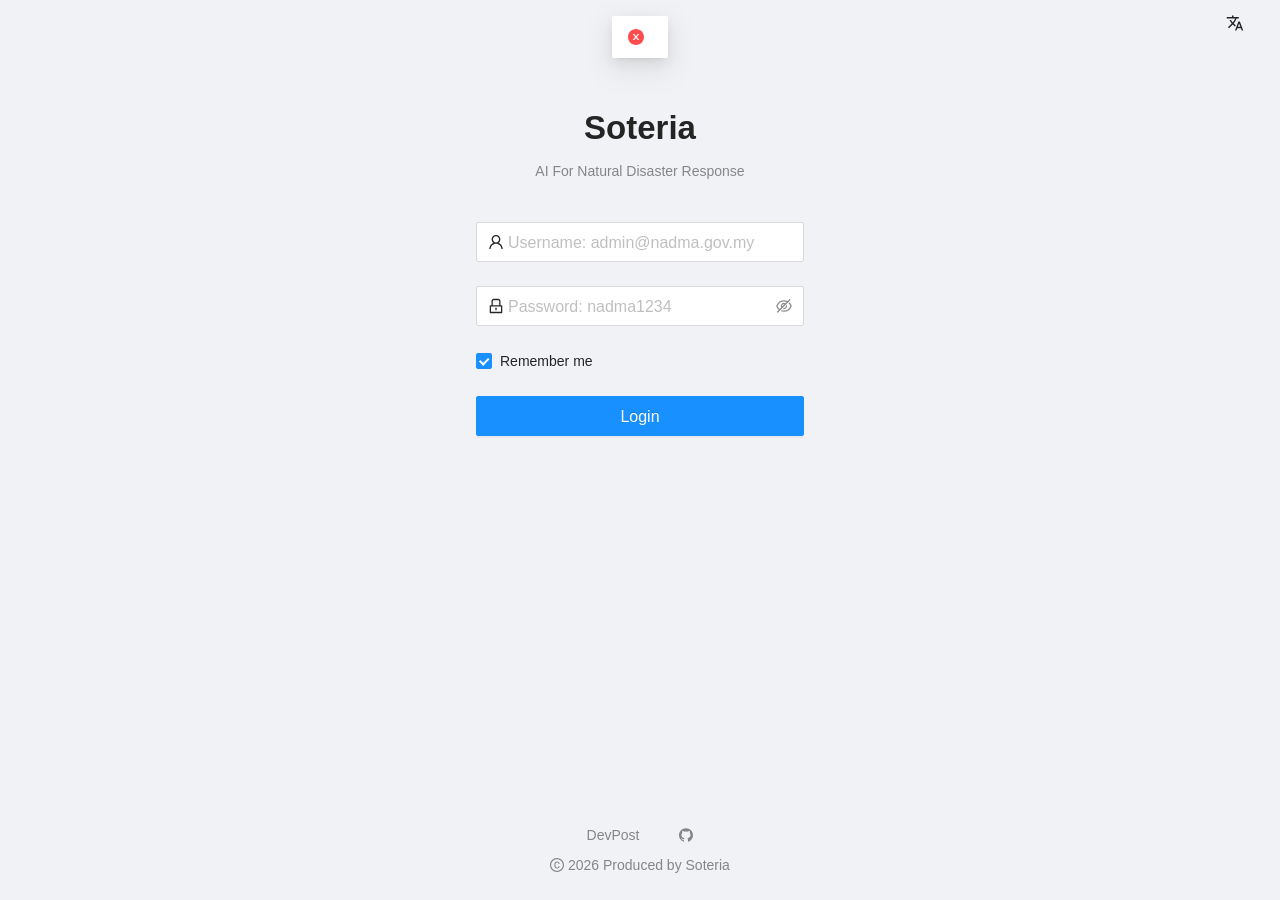
==== commit 3348e063: "Deploying to prod from main @ 7f8997f67e0c4b1f8a237dd67704bdc3a60a2753 🚀" ====
--- a/dashboard/index.html
+++ b/dashboard/index.html
@@ -21,7 +21,7 @@
       name="viewport"
       content="width=device-width, initial-scale=1.0, maximum-scale=1.0, user-scalable=0"
     />
-    <title>Ant Design Pro</title>
+    <title>Soteria</title>
     <link rel="icon" href="/favicon.ico" type="image/x-icon" />
     <link rel="stylesheet" href="/umi.eb49c230.css" />
     <script>
@@ -226,7 +226,8 @@
           min-height: 420px;
         "
       >
-        <img src="/pro_icon.svg" alt="logo" width="256" />
+        <!-- <img src="/pro_icon.svg" alt="logo" width="256" /> -->
+        <img src="../logo.png" alt="Soteria Logo" />
         <div class="page-loading-warp">
           <div class="ant-spin ant-spin-lg ant-spin-spinning">
             <span class="ant-spin-dot ant-spin-dot-spin"
@@ -235,19 +236,17 @@
             ></span>
           </div>
         </div>
-        <div
-          style="display: flex; align-items: center; justify-content: center"
-        >
+        <!-- <div style="display: flex; align-items: center; justify-content: center">
           <img
-            src="https://gw.alipayobjects.com/zos/rmsportal/KDpgvguMpGfqaHPjicRK.svg"
+            src="../favicon.ico"
             width="32"
             style="margin-right: 8px"
           />
-          Ant Design
-        </div>
+          Soteria
+        </div> -->
       </div>
     </div>
 
-    <script src="/umi.429c5b9d.js"></script>
+    <script src="/umi.1efe35b3.js"></script>
   </body>
 </html>
